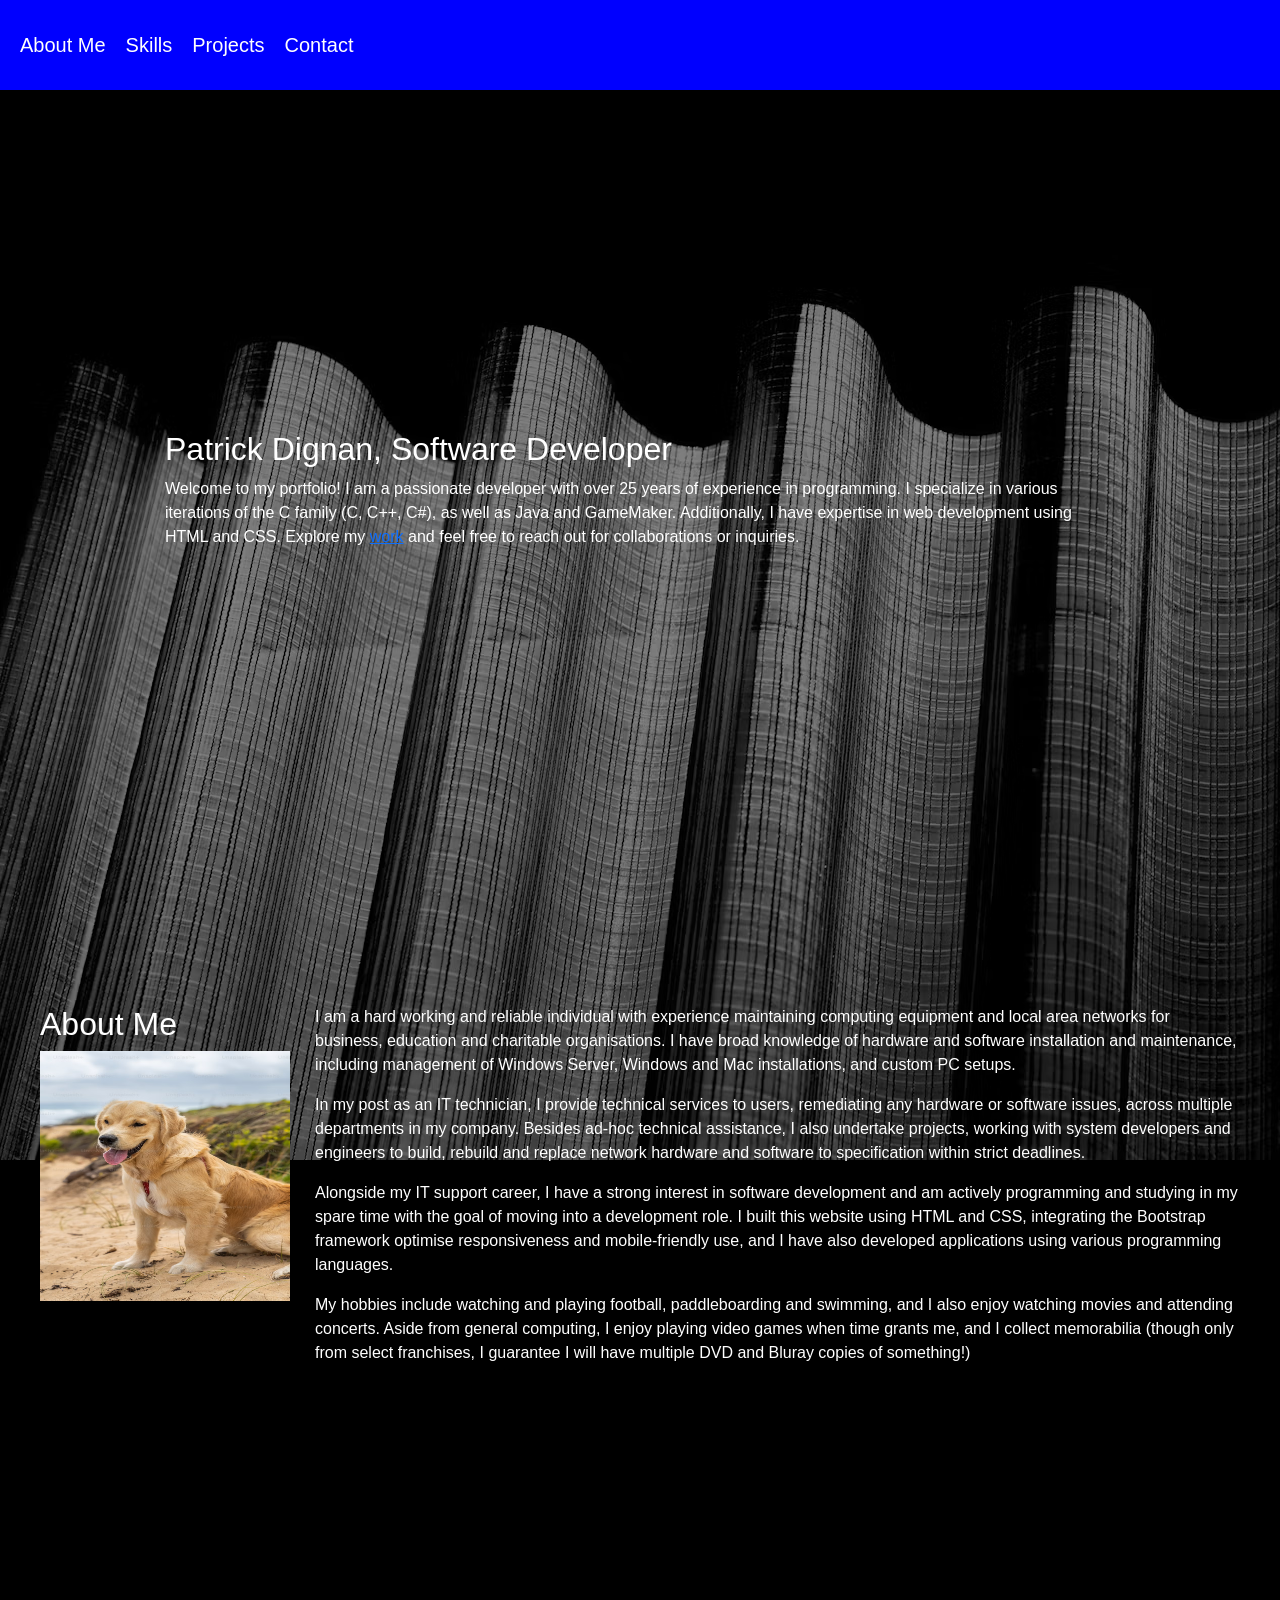
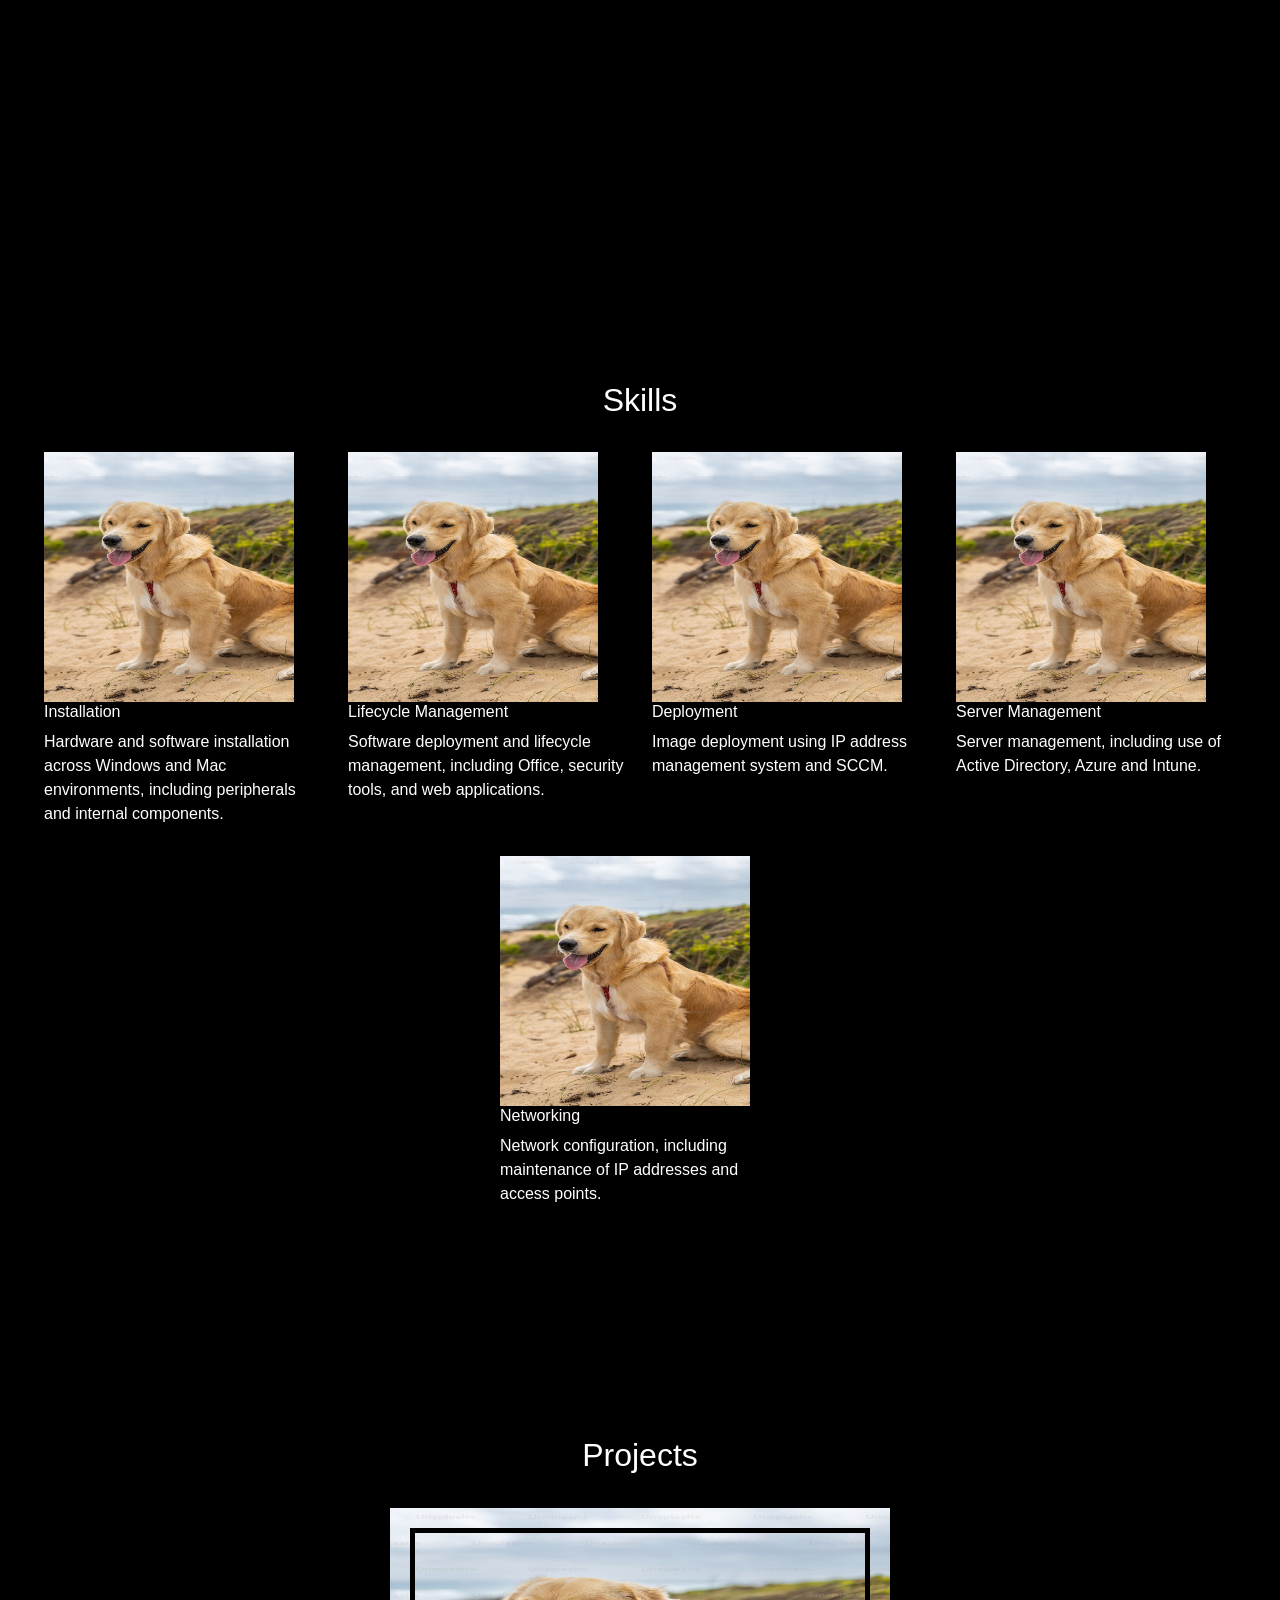
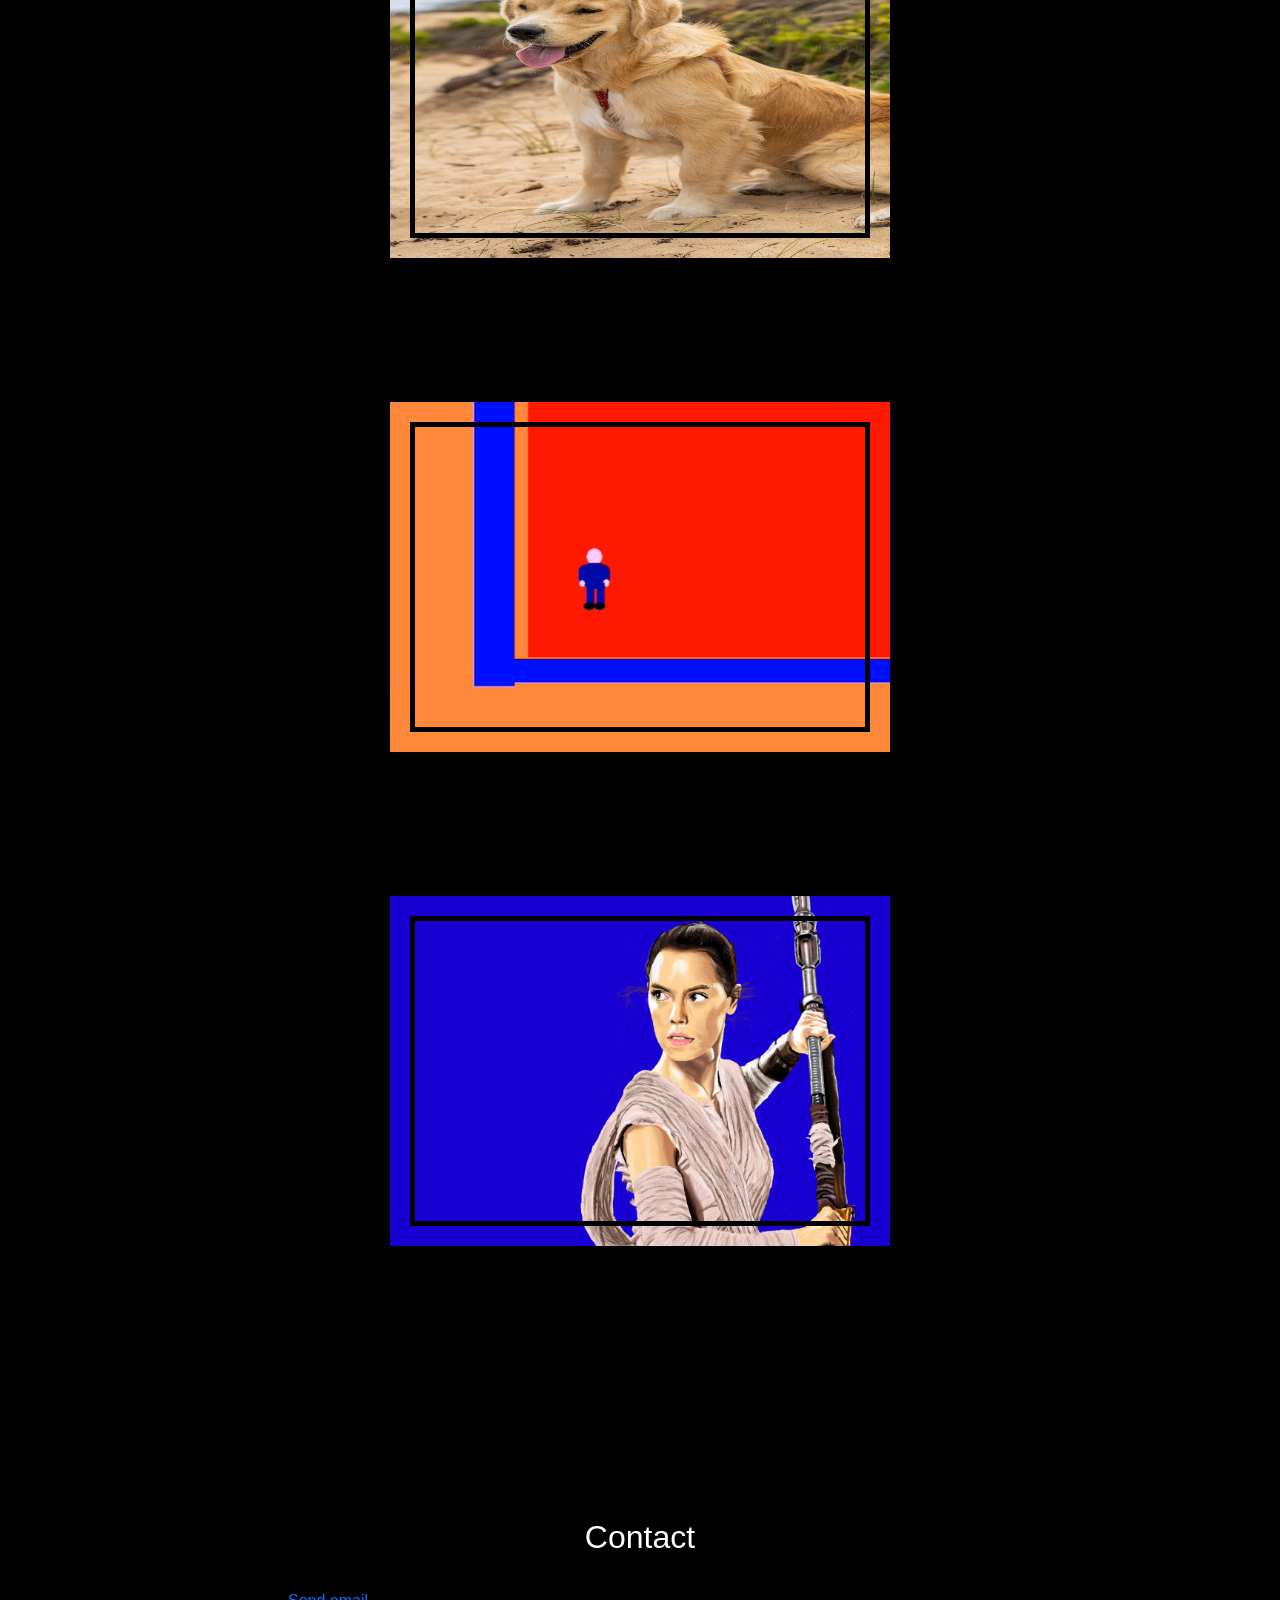
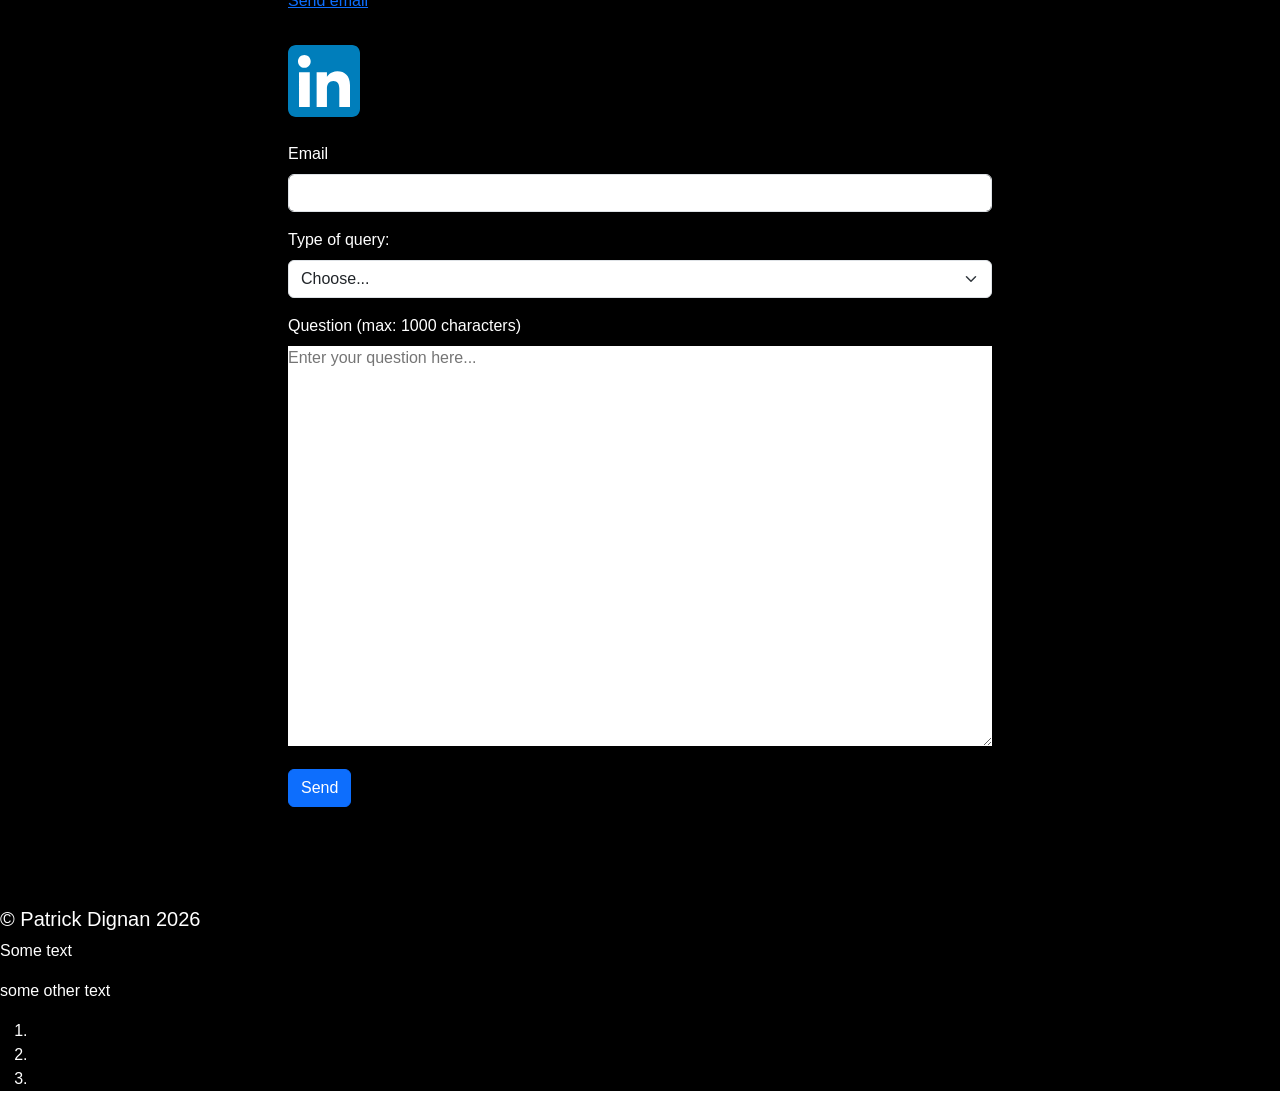
==== index.html @ d289b31b "'Projects' pictures with responsive borders and titles" ====
<!doctype html>
<html lang="en">
  <head>
    <meta charset="UTF-8" />
    <meta name="viewport" content="width=device-width, initial-scale=1.0" />
    <link rel="stylesheet" href="style.css" />
    <link rel="stylesheet" 
      href="https://cdn.jsdelivr.net/npm/bootstrap@5.3.8/dist/css/bootstrap.min.css"
      integrity="sha384-sRIl4kxILFvY47J16cr9ZwB07vP4J8+LH7qKQnuqkuIAvNWLzeN8tE5YBujZqJLB"
      crossorigin="anonymous"
    />
    <link rel="stylesheet" href="https://cdnjs.cloudflare.com/ajax/libs/font-awesome/4.7.0/css/font-awesome.min.css">
    <title>Patrick Dignan - Developer Portfolio</title>
  </head>

  <body>
    <div class="main-container">
      <!-- <header id="main-header"> -->
        <!-- id targets single element -->
        <!-- <h1 class="main-header">Patrick Dignan</h1> -->
      <!-- </header> -->
      <!-- <div class="bkgrnd-picture"> -->
      <nav id="nav-bar" class="nav-bar">
        <a class="nav-link" href="#about-me">About Me</a>
        <a class="nav-link" href="#skills">Skills</a>
        <a class="nav-link" href="#projects">Projects</a>
        <a class="nav-link" href="#contacts">Contact</a>
      </nav>
      <main class="section-container">
        <div class="hero-section">
          <!-- <div class="w-100 d-flex justify-content-center"> -->
            <article class="article">
              <h2 class="name">Patrick Dignan, Software Developer</h2>
              <p class="description">
                <!-- Intellisense version -->
                Welcome to my portfolio! I am a passionate developer with over 25 years of experience in programming.
                I specialize in various iterations of the C family (C, C++, C#), as well as Java and GameMaker. 
                Additionally, I have expertise in web development using HTML and CSS. 
                Explore my <a href="#about-me">work</a> and feel free to reach out for collaborations or inquiries.
              
                <!-- My version -->
                <!-- Hello, my name is Patrick. I am based in England, and I have been programming for over 25 years. 
                I have and continue to use the various iterations of the C family (C, C++, C#) for various software 
                developments projects, as well as Java and GameMaker. I also use HTML and CSS for web development. -->
              </p>
            </article>
		      <!-- </div> -->
        </div>
        <div id="about-me" class="about-me-section">
          <!-- <div class="w-100 d-flex justify-content-center"> -->
          <!-- <article class="article">   -->
          <!-- <h2 id="about-me">About Me</h2> -->
          <div id="header-container">
            <h2>About Me</h2>
            <img style="width: 250px; height: 250px;" src="./assets/dog.avif" alt="Patrick Dignan"/>
          </div>
          <div class="responsive-text">
            <p>
              I am a hard working and reliable individual with experience 
              maintaining computing equipment and local area networks for 
              business, education and charitable organisations. I have broad 
              knowledge of hardware and software installation and maintenance,
              including management of Windows Server, Windows and Mac 
              installations, and custom PC setups.
            </p>
            <p>
              In my post as an IT technician, I provide technical services to users, 
              remediating any hardware or software issues, across multiple departments in my company. 
              Besides ad-hoc technical assistance, I also undertake
              projects, working with system developers and engineers to build, 
              rebuild and replace network hardware and software to specification 
              within strict deadlines.
            <p>
              Alongside my IT support career, I have a strong interest in software
              development and am actively programming and studying in my spare time with the goal of moving into a
              development role. I built this website using HTML and CSS, integrating the Bootstrap framework optimise 
              responsiveness and mobile-friendly use, and I have also developed applications using various programming
              languages.
            </p>
            <p>
              My hobbies include watching and playing football, paddleboarding and swimming, and I also enjoy watching movies
              and attending concerts. Aside from general computing, I enjoy playing video games when time grants me, and I
              collect memorabilia (though only from select franchises, I guarantee I will have multiple DVD and Bluray copies of something!)
            </p>
            <!-- <p>
              I programme applications in my spare time, including using SFML and 
              SDL libraries to create 2D games using C++, plus using the app YoYo 
              Gamemaker with it’s proprietorial GameMaker language, from which many 
              published applications have been created. I also use Unreal Engine, 
              and I have worked on personal projects in Windows Subsystem Linux and 
              cross-compiling with assembly language.
            </p> -->
            <!-- <p>
              Windows 11 migration

              Projects I have worked on include standard and emergency operations for Windows 10 to 11 migrations, 
              deploying the upgrade on a large scale across multiple devices, all in time for the October 2025 Windows
              10 end-of-support deadline. This included me physically upgrading any obsolete hardware along the way, 
              which often created new dependent projects based on specific department setups, which I also took charge of. 
            </p> -->
            <!-- <p>
              Lorem ipsum dolor sit amet, consectetuer adipiscing elit. Aenean commodo ligula eget dolor. Aenean massa. 
              Cum sociis natoque penatibus et magnis dis parturient montes, nascetur ridiculus mus. Donec quam felis, 
              ultricies nec, pellentesque eu, pretium quis, sem. Nulla consequat massa quis enim. Donec pede justo, 
              fringilla vel, aliquet nec, vulputate eget, arcu. In enim justo, rhoncus ut, imperdiet a, venenatis vitae, 
              justo. Nullam dictum felis eu pede mollis pretium. Integer tincidunt. Cras dapibus. Vivamus elementum semper 
              nisi. Aenean vulputate eleifend tellus. Aenean leo ligula, porttitor eu, consequat vitae, eleifend ac, enim. 
              Aliquam lorem ante, dapibus in, viverra quis, feugiat a, tellus. Phasellus viverra nulla ut metus varius laoreet. 
              Quisque rutrum. Aenean imperdiet. Etiam ultricies nisi vel augue. Curabitur ullamcorper ultricies nisi. Nam eget dui. 
              Etiam rhoncus. Maecenas tempus, tellus eget condimentum rhoncus, sem quam semper libero, sit amet adipiscing sem neque 
              sed ipsum. Nam quam nunc, blandit vel, luctus pulvinar, hendrerit id, lorem. Maecenas nec odio et ante tincidunt tempus.
            </p> -->
          </div>
            
        </div>
        <div id="skills" class="skills-section">
          <!-- <div class="w-100 d-flex justify-content-center"> -->
          <!-- <article class="article">   -->
          <!-- <h2 id="about-me">About Me</h2> -->
          <div id="header-container">
            <h2>Skills</h2>
            <!-- <img style="width: 250px; height: 250px;" src="./assets/dog.avif" alt="Patrick Dignan" class="responsive-image" /> -->
          </div>
          <div class="skills-card-container">
            <div class="skills-card">
                <div class="pic-container">
                  <img style="width: 250px; height: 250px;" src="./assets/dog.avif" alt class="face-pic">
                </div>
                <h6 class="skill-heading">Installation</h6>
                <p class="skill-summary">Hardware and software installation across Windows and Mac environments, including peripherals and internal components.</p>
            </div>
            <div class="skills-card">
                <div class="pic-container">
                  <img style="width: 250px; height: 250px;" src="./assets/dog.avif">
                </div>
                <h6 class="skill-heading">Lifecycle Management</h6>
                <p class="skill-summary">Software deployment and lifecycle management, including Office, security tools, and web applications.</p>
            </div>
            <div class="skills-card">
                <div class="pic-container">
                  <img style="width: 250px; height: 250px;" src="./assets/dog.avif" alt class="face-pic";>
                </div>
                <h6 class="skill-heading">
                  Deployment
                </h6>
                <p class="skill-summary">Image deployment using IP address management system and SCCM.</p>
            </div>
            <div class="skills-card">
                <div class="pic-container">
                  <img style="width: 250px; height: 250px;" src="./assets/dog.avif" alt class="face-pic";>
                </div>
                <h6 class="skill-heading">
                  Server Management
                </h6>
                <p class="skill-summary">Server management, including use of Active Directory, Azure and Intune.</p>                      
            </div>
            <div class="skills-card">
                <div class="pic-container">
                  <img style="width: 250px; height: 250px;" src="./assets/dog.avif" alt class="face-pic";>
                </div>
                <h6 class="skill-heading">Networking</h6>
                <p class="skill-summary">Network configuration, including maintenance of IP addresses and access points.</p>
            </div>       
          </div>
        </div>
        
        <div id="projects" class="projects-section">
          <div id="header-container">
            <h2>Projects</h2>
            <!-- <img style="width: 250px; height: 250px;" src="./assets/dog.avif" alt="Patrick Dignan" class="responsive-image" /> -->
          </div>
          <div class="projects-card-container">
                <!-- .card is Bootstrap class -->
                <!-- <div class="card">  -->
                  <div class="projects-pic-container">
                    <img style="width: 500px; height: 350px;" src="./assets/dog.avif" class="responsive-image">
                    <!-- <div class="dropdown dropdown-1" style="margin top: 20px">
                      <p>
                        Game development using the C family with MonoGame, SFML, SDL and OpenGL devkits, 
                      - Game Development in GameMaker and Solarus.
                      - Development of platformer game and top-down RPG with dynamic camera behaviours.
                      - Application development in C#.
                      - Application development with Unreal Engine and Unity.
                      - Experimentation with procedural generation of dungeons and terrain in Unreal Engine.
                      </p>
                    </div> -->
                    <figcaption class="hover-text">Game Dev</figcaption>
                  </div>
                  <!-- <h6 class="project-heading">Software Development</h6> -->
                  <!-- <p class="project-summary"> -->
                    <!-- Experience of application development using C, C++ and C# using the .NET platform.  -->
                  <!-- </p> -->
                <!-- </div> -->
                <!-- <div class="card">  -->
                  <div class="projects-pic-container">
                    <img style="width: 500px; height: 350px;" src="./assets/2D_Game.png" class="responsive-image">
                    <!-- <div class="dropdown dropdown-1" style="margin top: 20px"> -->
                      <!-- <p>
                        Game development using the C family with MonoGame, SFML, SDL and OpenGL devkits, 
                      - Game Development in GameMaker and Solarus.
                      - Development of platformer game and top-down RPG with dynamic camera behaviours.
                      - Application development in C#.
                      - Application development with Unreal Engine and Unity.
                      - Experimentation with procedural generation of dungeons and terrain in Unreal Engine.
                      </p>
                    </div> -->
                    <figcaption class="hover-text">Game Dev</figcaption>
                  </div>
                  <!-- <h6 class="project-heading">Game Design</h6> -->
                  <!-- <p class="project-summary">Game development using the C family with MonoGame, SFML, SDL and OpenGL devkits, 
                    - Game Development in GameMaker and Solarus.
                    - Development of platformer game and top-down RPG with dynamic camera behaviours.
                    - Application development in C#.
                    - Application development with Unreal Engine and Unity.
                    - Experimentation with procedural generation of dungeons and terrain in Unreal Engine.
                  </p> -->
                <!-- </div> -->
                <!-- <div class="card"> -->
                  <div class="projects-pic-container">
                    <img style="width: 500px; height: 350px;" src="./assets/rey.jpg" class="responsive-image">
                    <!-- <div class="dropdown">
                      <p>
                        Game development using the C family with MonoGame, SFML, SDL and OpenGL devkits, 
                      - Game Development in GameMaker and Solarus.
                      - Development of platformer game and top-down RPG with dynamic camera behaviours.
                      - Application development in C#.
                      - Application development with Unreal Engine and Unity.
                      - Experimentation with procedural generation of dungeons and terrain in Unreal Engine.
                      </p>
                    </div> -->
                    <figcaption class="hover-text">Illustration</figcaption>
                  </div>
                  <!-- <h6 class="project-heading">Web Development</h6> -->
                  <!-- <p class="project-summary">Image deployment using IP address management system and SCCM.</p> -->
                <!-- </div> -->
			    </div>
        </div>
        <div id="contacts" class="contacts-section">
          <div id="header-container">
                <h2>Contact</h2>
                <!-- <img style="width: 250px; height: 250px;" src="./assets/dog.avif" alt="Patrick Dignan" class="responsive-image" /> -->
              </div>
          <div class="w-100 d-flex justify-content-center">
				    <div class="row g-3 w-75">
              <div class="col-12">
						    <p><a href="mailto:patrick.dignan@hotmail.co.uk">Send email</a></p>
					    </div>
              <div class="col-12">
                <a href="https://www.linkedin.com/in/patrick-dignan-12457a27a/">
						      <img src="./assets/linkedin_icon.svg">
                </a>
					    </div>
              
            </div>
			    </div>
          <div class="w-100 d-flex justify-content-center">
			<form class="row g-3 w-75">
              <div class="col-12">
				<label for="inputEmail4" class="form-label">Email</label>
				<input type="email" class="form-control" id="inputEmail4">
				</div>
					
              <div class="col-12">
						    <label for="inputType" class="form-label">Type of query:</label>
						    <select id="inputType" class="form-select">
							    <option selected>Choose...</option>
							    <option>Application development</option>
                  <option>Web development</option>
						    </select>
					    </div>
					    <div class="col-12">
						      <label for="inputQuestion" class="form-label">Question (max: 1000 characters)</label>
						      <textarea maxlength="1000" name="message" style="height:400px;" placeholder="Enter your question here..."></textarea>
					    </div>
					    <div class="col-12">
						      <button type="submit" class="btn btn-primary">Send</button>
					    </div>
				    </form>
			    </div>
        </div>
      </main>
      <footer class="flex-row fr-center">
			  <h5>&copy; Patrick Dignan 2026</h5>
			  <p>Some text</p>
			  <p>some other text</p>
        <div class="social-test">
          <ol>
            <li></li>
            <li></li>
            <li></li>
          </ol>
        </div>
			  <div class="logo"></div>
		  </footer>
    </div>
  </body>
</html>
---- style.css ----
/*
	? Selectors
	Element - elements selectors have no prefix
	ID = #
	Class = .

*/

* {
	font-family: Arial, Helvetica, sans-serif;
	margin: 0;
	padding: 0;
	border: 0;
}

:root {
	--color-secondary-gray: #5b5b5b;
	--gap-primary: 1.5em;
}

body {
	font-family: Arial, Helvetica, sans-serif;
}

header {
	padding: 2em 3em;

	display: flex;
	/* turns it into a flex container */

	flex-direction: column;
	/* changes the main axis direction (default is row) */

	justify-content: space-between;
	/* positions along the main axis */

	align-items: center;
	/* positions along the cross axis */

	/* 
		! If nothing happens, always check how much spacing you have !
	*/
}

h6 {
	font-size: 16px;
}

.main-container {
	background: no-repeat url("./assets/photo-1661250136420-56b685db54f1.avif");
	background-repeat: no-repeat;
	background-attachment: fixed;
	min-height: 200vh;
	background-color: black;
}

.main-header {
	/* order: -9999; */
	/* changes the order of a single child element */
}

main {
/* Bootstrap adds extra elements */

	display: flex;

	flex-wrap: wrap;
	/* handles wrap of elements */

	justify-content: center;
	/* align-items: center; */
}

/* The navigation bar */
.nav-bar{
	display: flex;
	top: 0; /*positions the nav-bar at the top of the page */
	z-index: 1000; /* ensures the nav-bar stays on top of other elements */
    background-color: blue;
    color: white;
    font-size: 20px;
    padding: 20px 10px;
	position: sticky;
    h1 {
        text-align: center;
    }
}

/* The links in the navigation bar */
.nav-link {
	
    text-decoration: none;
    display: flex;

	/* flex-wrap: wrap; */
	/* handles wrap of elements */

	justify-content: center;
	align-items: center;

	/* height: 200vh; */
	/* comment back in to play with align-content */

	align-content: flex-start;
	/* aligns against cross axis when wrapping is involved */

	/* gap: var(--gap-primary); */
    /* background-color: brown; */
    margin: 10px 10px;
}

.nav-bar a:hover {
		float: left;
  		display: block;
  		color: black;
  		text-align: center;
  		/* padding: 14px 16px; */
  		text-decoration: none;
  	
	/* gap: var(--gap-primary); */
    background-color: brown;
    /* margin: 10px 10px; */
}

.nav-bar a:active {
		float: left;
  		display: block;
  		color: black;
  		text-align: center;
  		/* padding: 14px 16px; */
  		text-decoration: none;
  		
	/* gap: var(--gap-primary); */
	background-color: red;
	/* margin: 10px 10px; */
}

.hero-section{
	color: white;
	/* background-color: beige; */
	border: 2px rounded black;
	width: 75vw;
	height: 85vh;
	padding: 5px;
	font-family: Arial, Helvetica, sans-serif;
	margin: 25px;
	display: flex;
	flex-wrap: wrap;
	/* handles wrap of elements */

	justify-content: center;
	align-items: center;

	/* height: 200vh; */
	/* comment back in to play with align-content */

	/* align-content: flex-start; */
	/* aligns against cross axis when wrapping is involved */

	gap: var(--gap-primary);

	position: relative;
}

.about-me-section{
	color: white;
	padding-top: 100px;
	padding-bottom: 500px;
	display: flex;
	flex-direction: row;
	flex-wrap: wrap;
	/* handles wrap of elements */

	justify-content: center;
	/* align-items: center; */
	
	/* background-color: beige; */
	border: 2px rounded black;
	width: 100%;
	max-width: 1200px;
	margin: 0 auto;
	gap: 25px;
}

.skills-section{
	color: white;
	padding-top: 100px;
	padding-bottom: 100px;
	display: flex;
	flex-direction: row;
	flex-wrap: wrap;
	/* handles wrap of elements */
	/* flex: 1 0 30%; */
	justify-content: center;
	align-items: center;
	
	/* background-color: beige; */
	border: 2px rounded black;
	width: 100%;
	max-width: 2000px;
	margin: 0 auto;
	gap: 25px;
}

.skills-card-container {
	display: flex;
	flex-direction: row;
	flex-wrap: wrap;
	justify-content: center;
	gap: var(--gap-primary);
	width: 100%;
}

.skills-card {
	/* display: flex; */
	/* flex-wrap: nowrap; */
	/* border: 1px solid var(--color-secondary-gray); */
	align-items: center;
	max-width: 280px;
	height: 380px;
	/* flex: 10px 10px 0px; */
}

.projects-section{
	color: white;
	padding-top: 100px;
	padding-bottom: 100px;
	display: flex;
	flex-direction: row;
	flex-wrap: wrap;
	/* handles wrap of elements */
	/* align-content: flex-start; */
	justify-content: center;
	align-items: center;
	font-size:clamp(1.5rem, 4vw, 3rem);
	
	/* background-color: beige; */
	/* border: 2px rounded black; */
	width: 100%;
	margin: 0 auto;
	
	/* The @media (max-width: 1063px) method does the same thing with or without the two lines below, but maybe they can act as an enforcer if need be */
	grid-template-columns: repeat(3, 1fr);
	grid-template-rows: repeat(1fr, 3);

	gap: 25px;
	
}

.projects-card-container {
	margin: 0;
	/* min-height: 100vh; */
	/* position: sticky; */
	display: flex;
	flex-direction: row;
	flex-wrap: wrap;
	/* justify-content: center; */
	place-content: center;
	/* background: repeating-linear-gradient(135deg,#A7DBDB 0 20px,#79BD9A 0 40px); */
	/* overflow-x: auto; Adds a horizontal scrollbar if boxes overflow the screen */
	/* overflow-y: */
	/* align-items: center; */
	gap: var(--gap-primary);
	width: 100%;
}

textarea {
	width: 100%;
	height: 80%;
}

/* The below mimics the 'Flexbox Holy Albatross' method */
/* Should I use the more specific 'mobile viewing' method, and then enforce it with the grid template columns for the projects section, because the method applies the column when the condition is met.
/* Although that might affect something else*/
@media (max-width: 1547px) {
	.projects-card-container {
		flex-direction: column;
		align-items: center;
	}
}

/* 
.project-card {
	display: flex;
	flex-wrap: nowrap;
	flex: 1;
	/* flex-direction: row; !important */
	/* border: 10px solid var(--color-secondary-gray);
	max-width: 250px;
	height: 350px; */
	/* flex: 10px 10px 0px; */
/* } */

/* .header-container, .responsive-text { */
	/* flex: 1; */
/* } */

#header-container{
	/* width: 100%; */
	/* height: auto; */
	justify-content: center;
	/* display: block; */
	/* object-fit: cover; */
}

image-container, .responsive-text {
	flex: 1;
} */

.image-container{
	/* width: 100%; */
	/* height: auto; */
	justify-content: center;
	display: block;
	float: none;
	/* object-fit: cover; */
	border: 5px solid rgba(255, 0, 0, 0.5);
}

/* .projects-pic-container:before {
	border: 5px solid #000;
	content: "";
	position: absolute;
	top: -10;
	bottom: -10;
	left: -10;
	right: -10;
	/* border: 10px solid rgba(0, 0, 0, 0.3) */
	/* pointer-events: none; */
/* } */

/* .projects-pic-container {
	
	/* position: relative; */
	/* display: inline-block; */
	/* width: 100%; */
	/* max-width: 400px; */
/* } */

.hover-text {
	/* position: absolute; */
	top: 0;
	left: 0;
	width: 100%;
	height: 10%;
	background: rgba(0, 0, 0, 0.3); /*Semi-transparent dark overlay*/
	color: white;
	display: flex;
	align-items: center;
	justify-content: center;
	text-align: center;
	opacity: 0; /* Hide text initially */
	transition: opacity 0.3s ease; /*Smooth fade-in effect*/
}

.projects-pic-container {
	
}

.projects-pic-container:hover .hover-text {
	opacity: 1; /* Show text on hover */
}

.responsive-image {
	position: relative;

	--b: 5px; /* border thickness */
	--d: 20px; /* the distance from the edge */
	--o: 20px; /* Offset of the border */
	--s: 1; /* the direction of the hover effect (+1 or -1); */

	--_d: calc(var(--d) + var(--s)*1em);
	mask:
		conic-gradient(from 90deg at var(--_d) var(--_d),#0000 25%,#000 0)
			0 0/calc(100% - var(--_d)) calc(100% - var(--_d)),
		conic-gradient(#000 0 0) no-repeat 50%/
			calc(100% - 2*(var(--_d) + var(--b)))
			calc(100% - 2*(var(--_d) + var(--b)));
		
	
	font-size: 0;
	cursor: pointer;
	transition: .35s;

	/* background: #000;
	color: #fff;
	margin: 50px;
	padding: 15px;
	position: relative; */

	
}

.responsive-image:hover {
	font-size: var(--o);
}

.card {
	/* Bootstrap class */

	/* display: flex; */
	/* flex-wrap: nowrap; */
	/* border: 1px solid var(--color-secondary-gray); */
	align-items: center;
	max-width: 500px;
	height: 380px;
	/* flex: 10px 10px 0px; */

	/* Am I able to add these? */
	height: 0; */
	overflow: hidden;
	transition: all 0.3s ease;
}

.projects-dropdown-card
{

}

.contacts-section{
	padding-top: 100px;
	padding-bottom: 100px;
	display: flex;
	flex-direction: row;
	flex-wrap: wrap;
	/* handles wrap of elements */
	/* align-content: flex-start; */
	justify-content: center;
	align-items: center;
	color: white;
	/* background-color: beige; */
	border: 2px rounded black;
	width: 100%;
	max-width: 1200px;
	margin: 0 auto;
	width: 75vw;
	/* height: 850vh; */
	/* padding: 5px; */
	/* font-family: Arial, Helvetica, sans-serif; */
	/* margin: 25px; */
	/* gap: var(--gap-primary); */
	gap: 25px;
	/* position: relative; */
	/* position: absolute; */
}

/* The max-width above also applies to responsive design (web browser) as well as mobile */

/* Stack evenly on mobile */

input {
	text-align: left;
}

.child {
	padding: 25px;
	border: 3px solid black;
}

.block-container {
	border: 1px solid black;
	margin: 5px 0;

	/* block can be turned into inline */
	/* display: inline; */
}

.inline-element {
	border: 1px solid salmon;

	/* inline can be turned into block */
	display: block;

	/* ? note: act as block but don't occupy full width */
}

.inline-block {
	/* it's a div for now which is a block element */
    border: 1px solid rebeccapurple;

	display: inline-block;

    /*  inline cannot set width, it's set to original content width */
    width: 250px;

    /* inline block allows us to set block element into inline and change it's width */
}

/* 
    ? Float
    * float elements from left to right 
*/

.float-container {
    /* width: 100%; */
    width: 100svw;
    height: 25vw;
    border: 1px solid blue;
}

.float-box {
    width: 50px;
    height: 50px;
    background-color: pink;

    float: right;
}

@media (max-width: 768px) {
	.about-me-section {
		flex-direction: column; /* Stack the elements vertically on smaller screens */
		align-items: center;
	}
	
	.contacts-section {
		flex-direction: column;
	}
}

footer {
	color: white;	
}
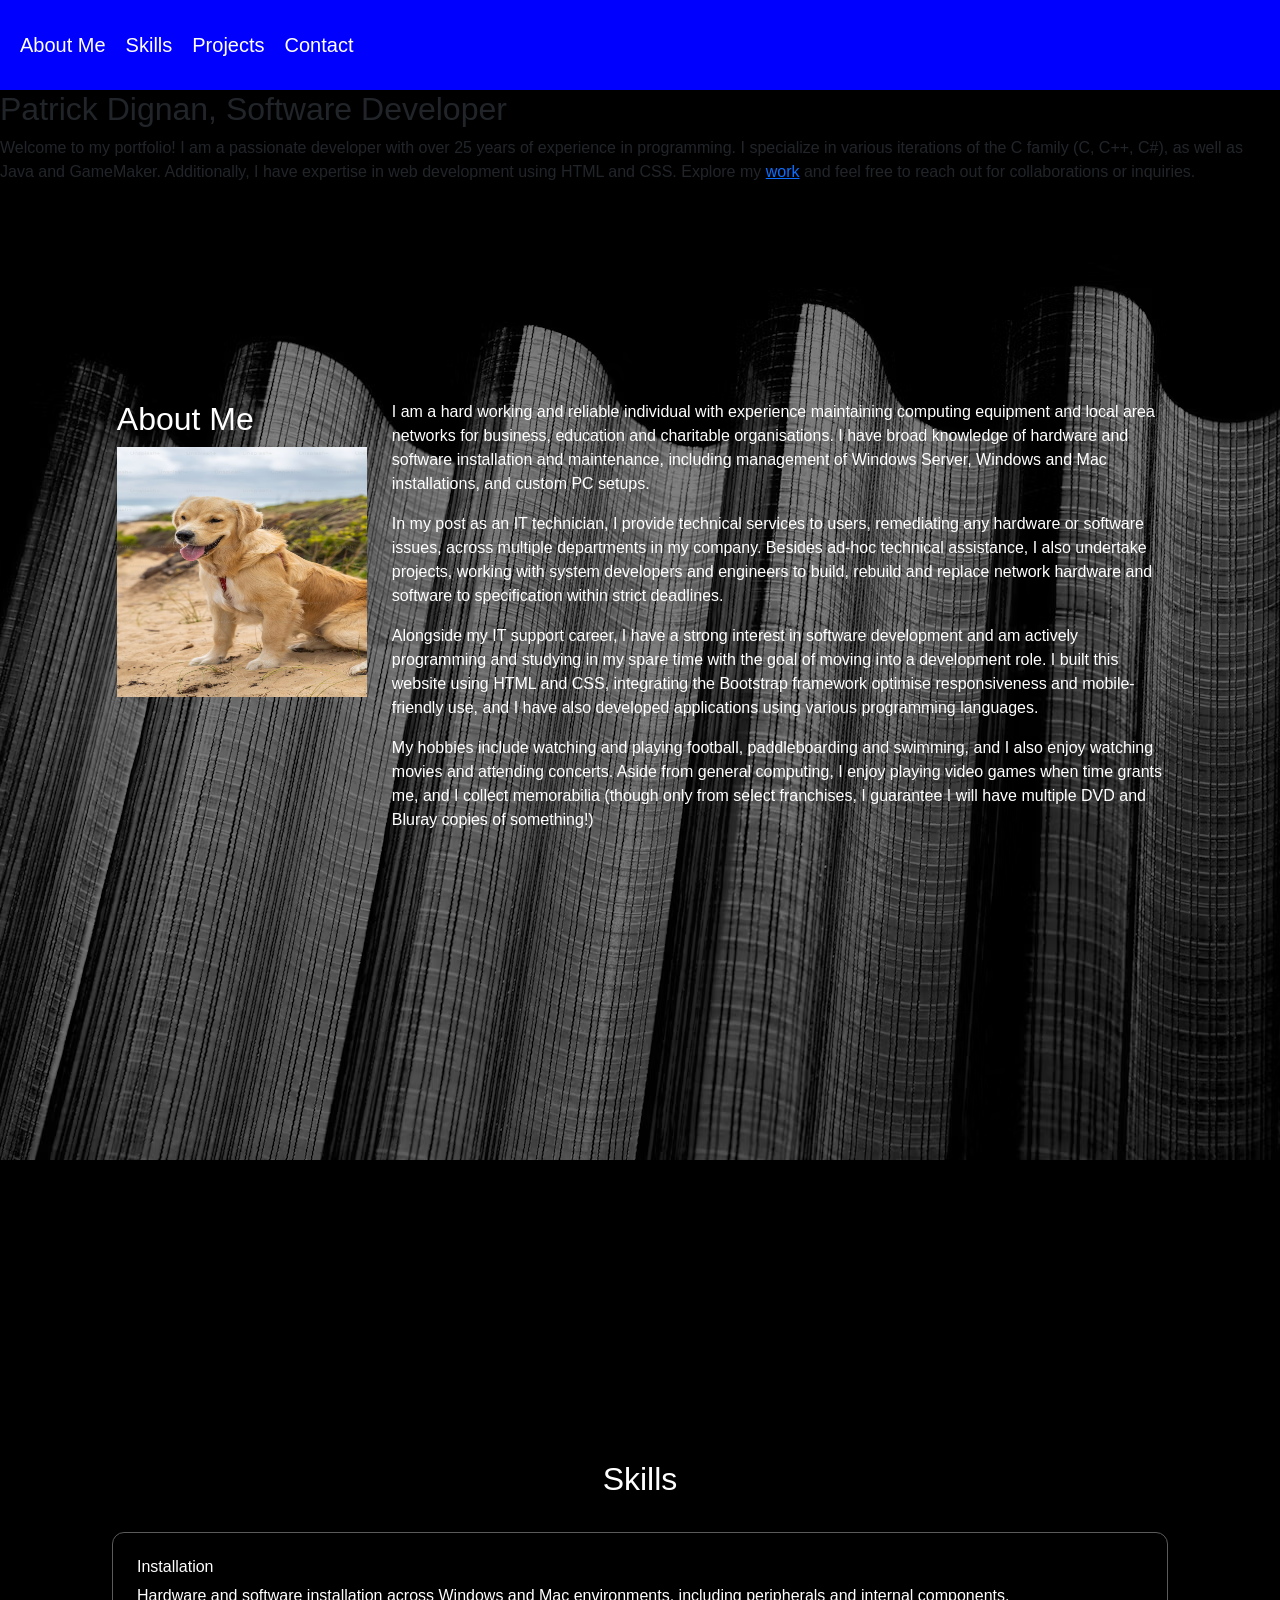
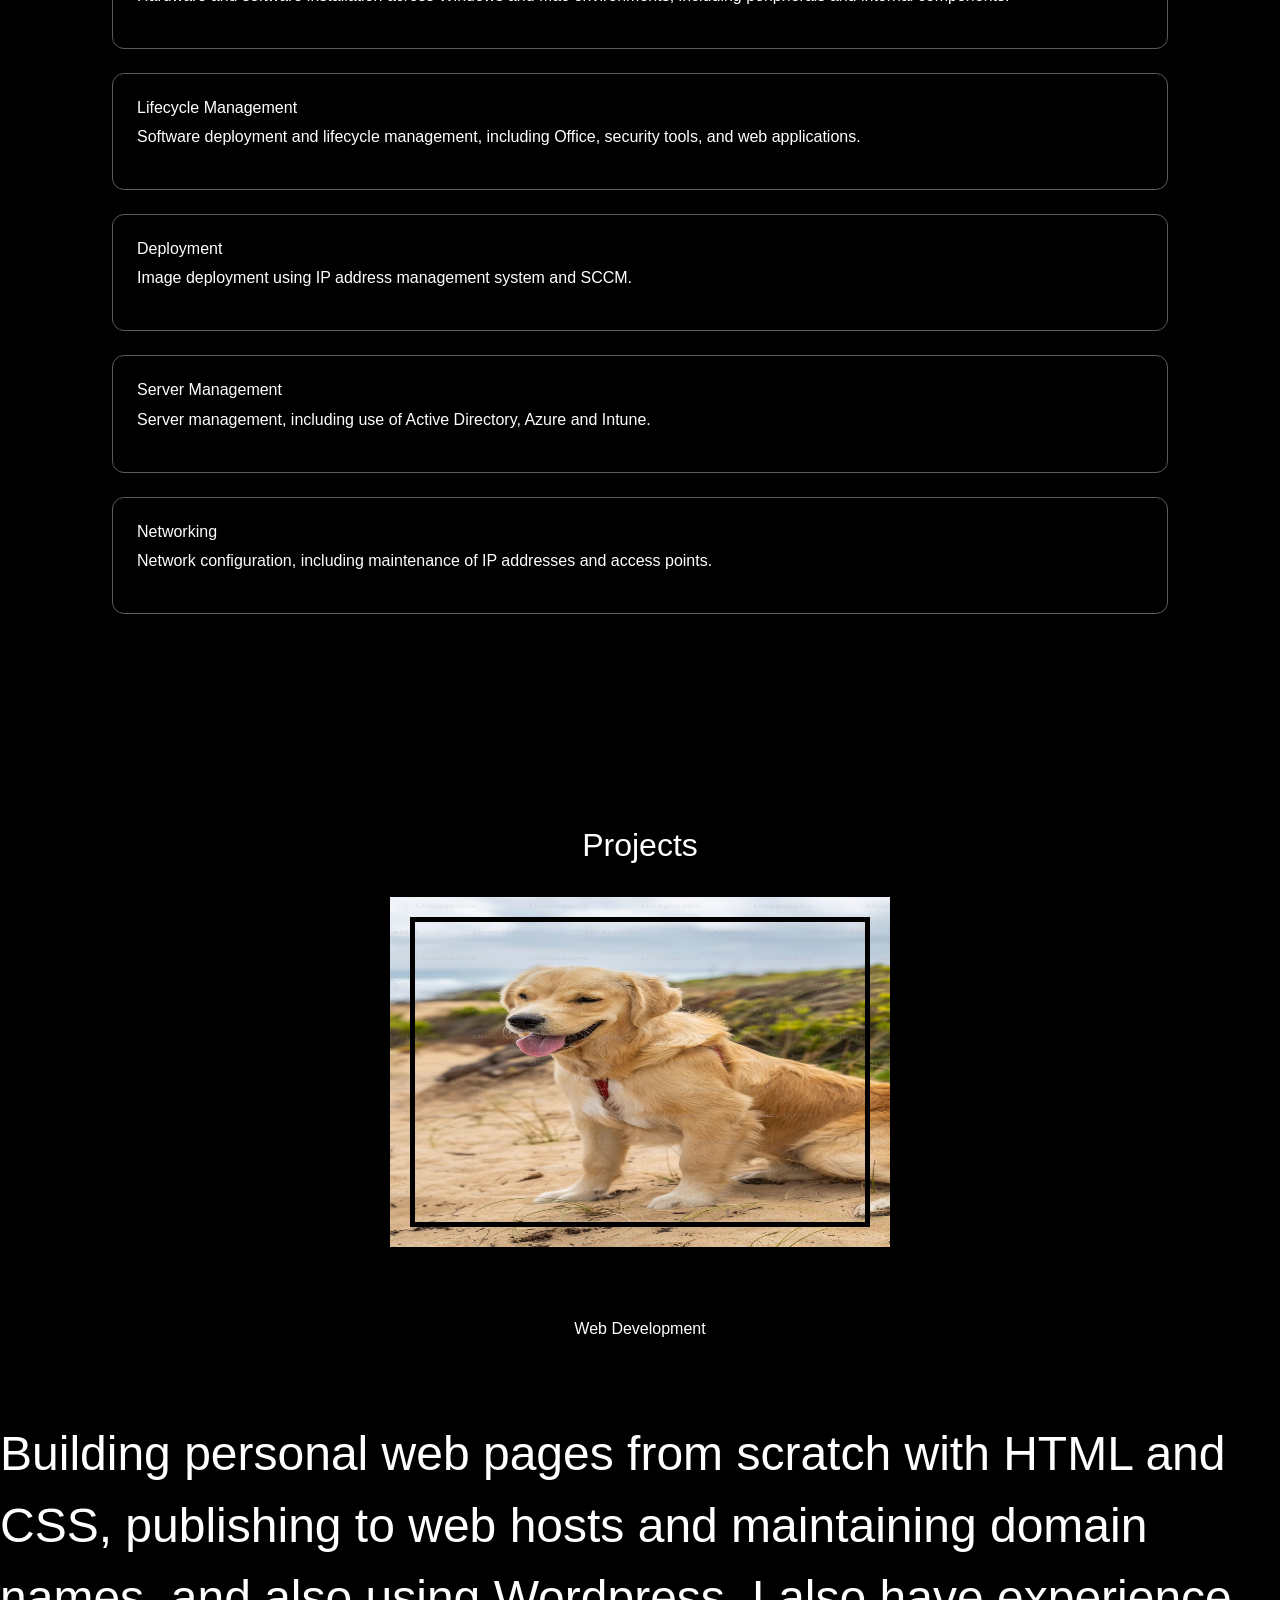
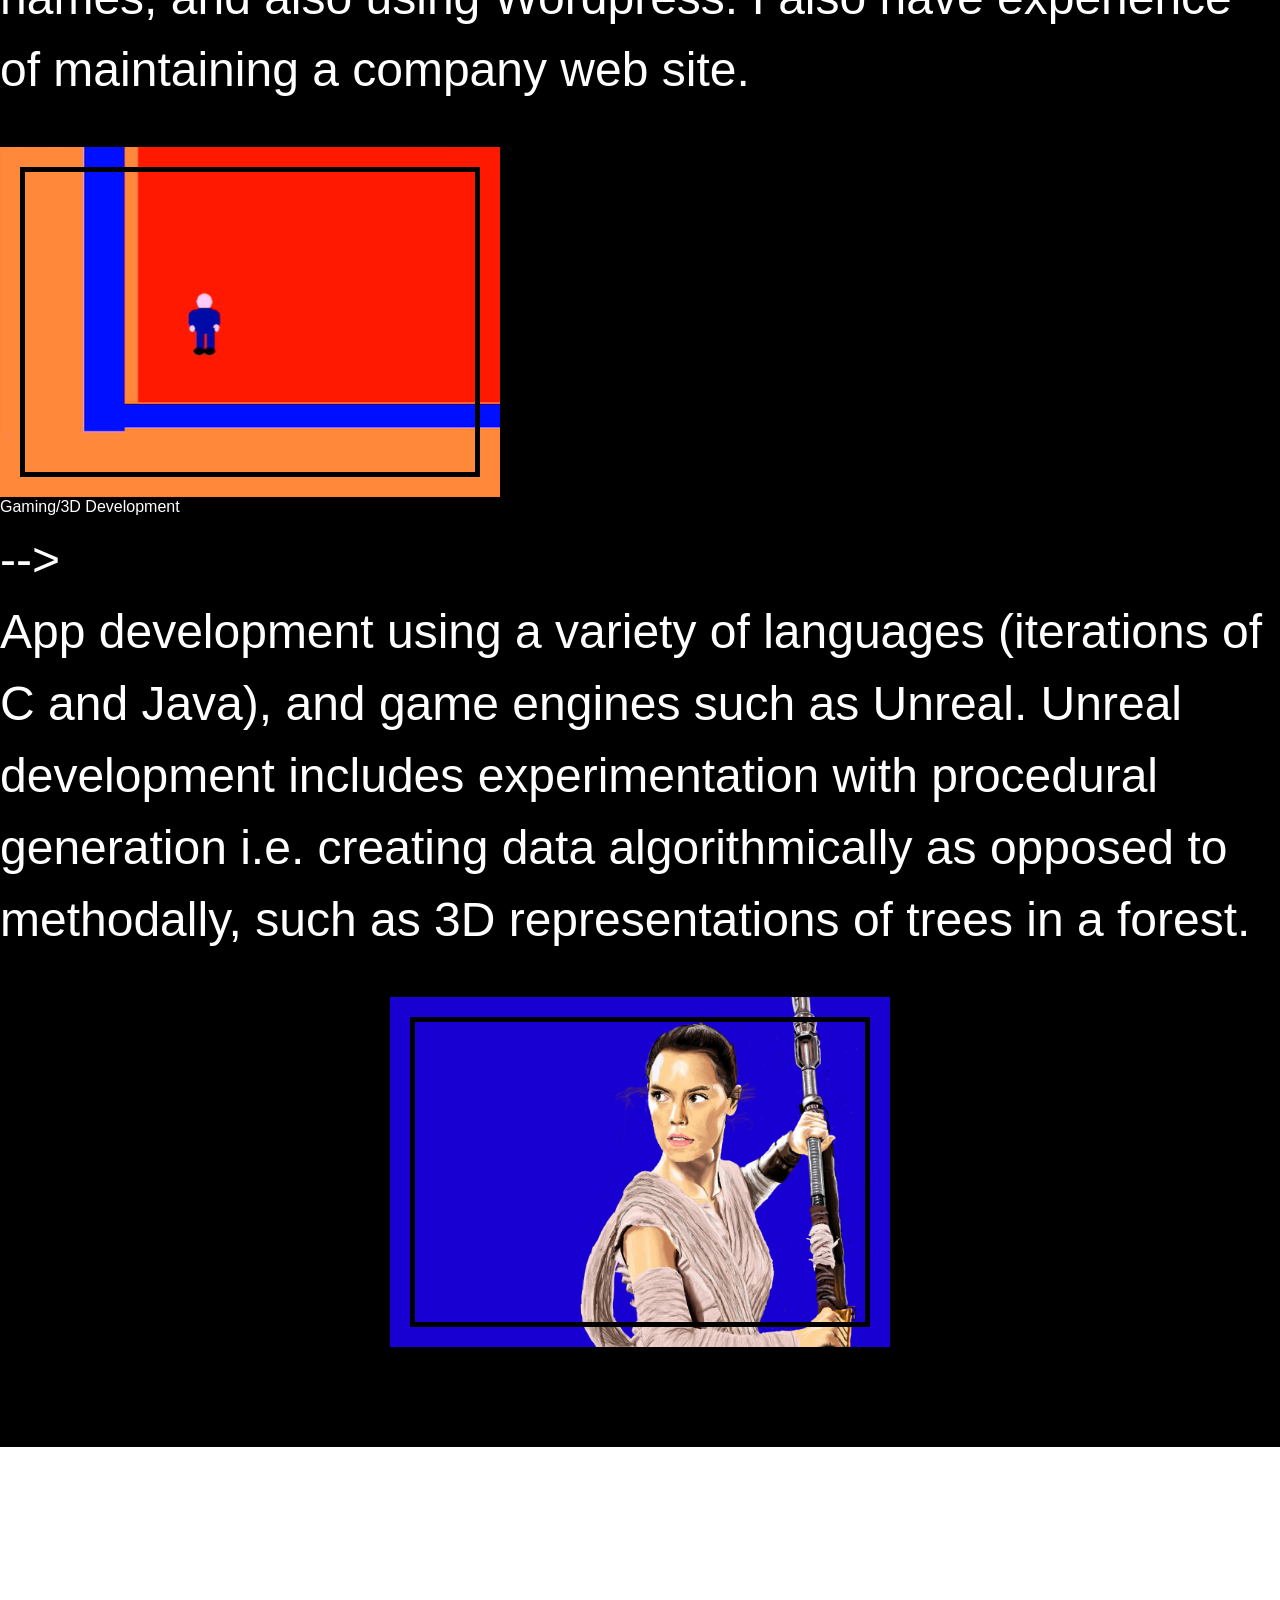
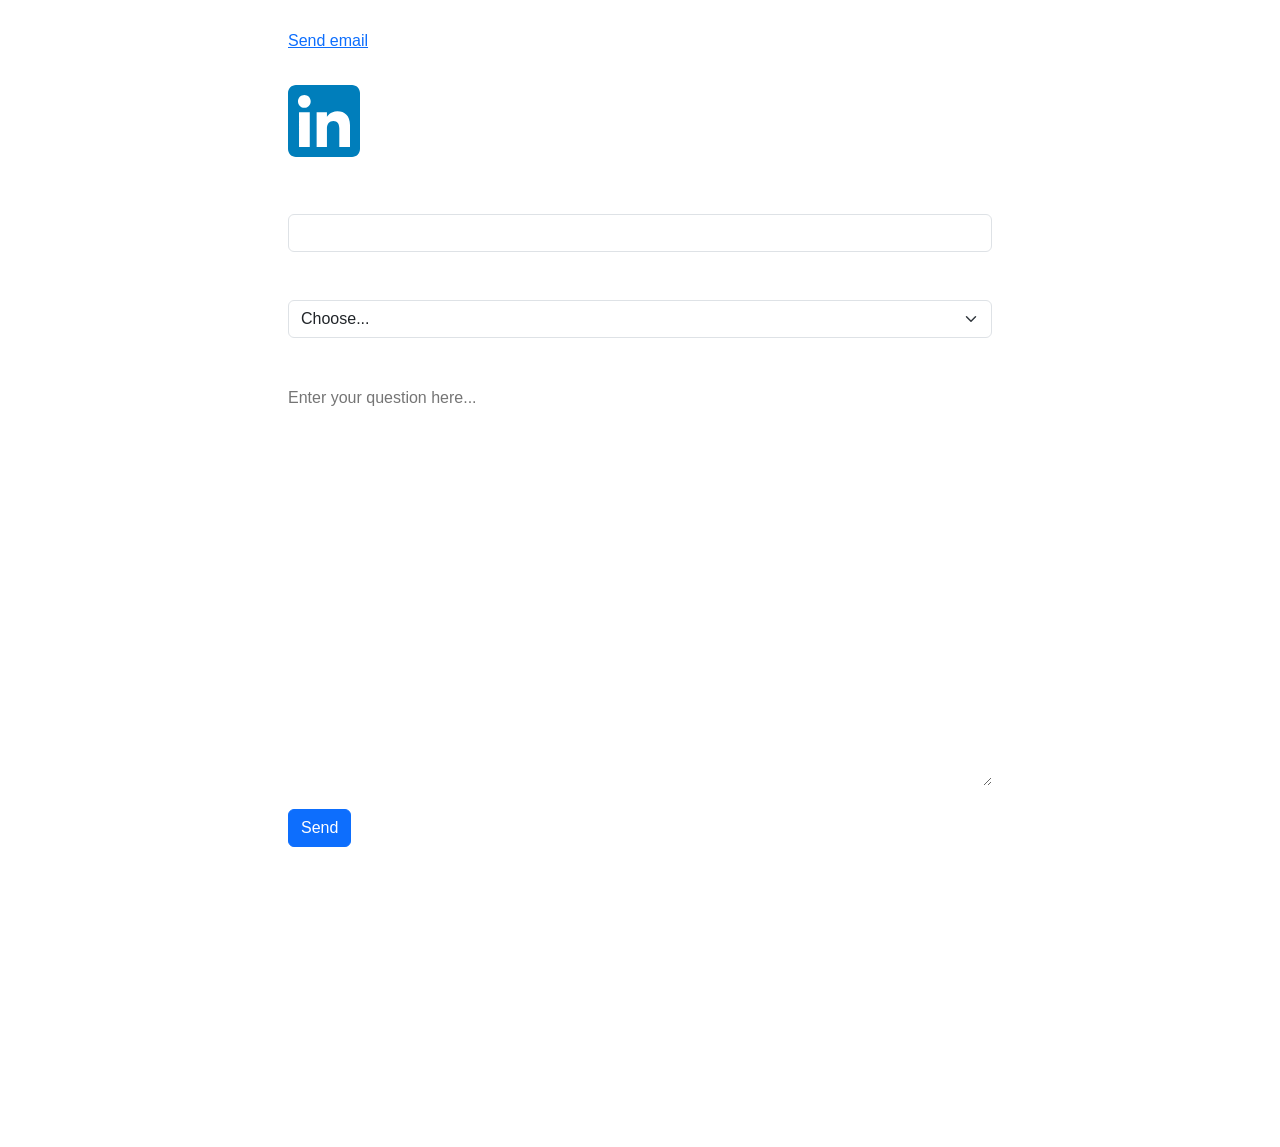
==== commit e34206a5: "Formatting 'Skills' cards" ====
--- a/index.html
+++ b/index.html
@@ -124,21 +124,21 @@
           <div class="skills-card-container">
             <div class="skills-card">
                 <div class="pic-container">
-                  <img style="width: 250px; height: 250px;" src="./assets/dog.avif" alt class="face-pic">
+                  <!-- <img style="width: 250px; height: 250px;" src="./assets/dog.avif" alt class="face-pic"> -->
                 </div>
                 <h6 class="skill-heading">Installation</h6>
                 <p class="skill-summary">Hardware and software installation across Windows and Mac environments, including peripherals and internal components.</p>
             </div>
             <div class="skills-card">
                 <div class="pic-container">
-                  <img style="width: 250px; height: 250px;" src="./assets/dog.avif">
+                  <!-- <img style="width: 250px; height: 250px;" src="./assets/dog.avif"> -->
                 </div>
                 <h6 class="skill-heading">Lifecycle Management</h6>
                 <p class="skill-summary">Software deployment and lifecycle management, including Office, security tools, and web applications.</p>
             </div>
             <div class="skills-card">
                 <div class="pic-container">
-                  <img style="width: 250px; height: 250px;" src="./assets/dog.avif" alt class="face-pic";>
+                  <!-- <img style="width: 250px; height: 250px;" src="./assets/dog.avif" alt class="face-pic";> -->
                 </div>
                 <h6 class="skill-heading">
                   Deployment
@@ -147,7 +147,7 @@
             </div>
             <div class="skills-card">
                 <div class="pic-container">
-                  <img style="width: 250px; height: 250px;" src="./assets/dog.avif" alt class="face-pic";>
+                  <!-- <img style="width: 250px; height: 250px;" src="./assets/dog.avif" alt class="face-pic";> -->
                 </div>
                 <h6 class="skill-heading">
                   Server Management
@@ -156,7 +156,7 @@
             </div>
             <div class="skills-card">
                 <div class="pic-container">
-                  <img style="width: 250px; height: 250px;" src="./assets/dog.avif" alt class="face-pic";>
+                  <!-- <img style="width: 250px; height: 250px;" src="./assets/dog.avif" alt class="face-pic";> -->
                 </div>
                 <h6 class="skill-heading">Networking</h6>
                 <p class="skill-summary">Network configuration, including maintenance of IP addresses and access points.</p>
@@ -184,26 +184,32 @@
                       - Experimentation with procedural generation of dungeons and terrain in Unreal Engine.
                       </p>
                     </div> -->
-                    <figcaption class="hover-text">Game Dev</figcaption>
+                    <figcaption class="hover-text">Web Dev</figcaption>
                   </div>
-                  <!-- <h6 class="project-heading">Software Development</h6> -->
-                  <!-- <p class="project-summary"> -->
-                    <!-- Experience of application development using C, C++ and C# using the .NET platform.  -->
-                  <!-- </p> -->
-                <!-- </div> -->
+                  <h6 class="project-heading">Web Development</h6>
+                  <p class="project-summary">
+                    Building personal web pages from scratch with HTML and CSS, publishing to web hosts and maintaining domain names, and also using Wordpress.  I also 
+                    have experience of maintaining a company web site.  
+                  </p>
+                </div>
                 <!-- <div class="card">  -->
                   <div class="projects-pic-container">
                     <img style="width: 500px; height: 350px;" src="./assets/2D_Game.png" class="responsive-image">
-                    <!-- <div class="dropdown dropdown-1" style="margin top: 20px"> -->
-                      <!-- <p>
-                        Game development using the C family with MonoGame, SFML, SDL and OpenGL devkits, 
+                    <div class="dropdown dropdown-1" style="margin top: 20px">
+                      <h6 class="project-heading">Gaming/3D Development</h6> -->
+                      <p>
+                        App development using a variety of languages (iterations of C and Java), and game engines such as Unreal.
+                        Unreal development includes experimentation with procedural generation i.e. creating data algorithmically as opposed
+                        to methodally, such as 3D representations of trees in a forest.
+                        <!-- Game development using the C family with MonoGame, SFML, SDL and OpenGL devkits, 
                       - Game Development in GameMaker and Solarus.
+                      - Experience of application development using C, C++ and C# using the .NET platform. 
                       - Development of platformer game and top-down RPG with dynamic camera behaviours.
                       - Application development in C#.
                       - Application development with Unreal Engine and Unity.
-                      - Experimentation with procedural generation of dungeons and terrain in Unreal Engine.
+                      - Experimentation with procedural generation of dungeons and terrain in Unreal Engine. -->
                       </p>
-                    </div> -->
+                    </div>
                     <figcaption class="hover-text">Game Dev</figcaption>
                   </div>
                   <!-- <h6 class="project-heading">Game Design</h6> -->
--- a/style.css
+++ b/style.css
@@ -135,42 +135,43 @@
 	/* margin: 10px 10px; */
 }
 
-.hero-section{
+#hero-section{
 	color: white;
 	/* background-color: beige; */
 	border: 2px rounded black;
 	width: 75vw;
 	height: 85vh;
-	padding: 5px;
-	font-family: Arial, Helvetica, sans-serif;
+	/* padding: 5px; */
+	padding: clamp(2rem, 6vw, 5rem);
 	margin: 25px;
 	display: flex;
-	flex-wrap: wrap;
-	/* handles wrap of elements */
-
-	justify-content: center;
-	align-items: center;
-
+	flex-direction: row;
+	flex-wrap: wrap;
+	/* handles wrap of elements */
+	justify-content: center;
+	align-items: center;
 	/* height: 200vh; */
 	/* comment back in to play with align-content */
-
 	/* align-content: flex-start; */
 	/* aligns against cross axis when wrapping is involved */
-
 	gap: var(--gap-primary);
-
 	position: relative;
-}
-
-.about-me-section{
+	width: 100%;
+	max-width: 1200px;
+	margin: 0 auto;
+	width: 75vw;
+}
+
+#about-me{
 	color: white;
-	padding-top: 100px;
+	padding: clamp(2rem, 6vw, 5rem);
+	padding-top: 200px;
 	padding-bottom: 500px;
 	display: flex;
 	flex-direction: row;
 	flex-wrap: wrap;
 	/* handles wrap of elements */
-
+	/* padding: clamp(2rem, 6vw, 5rem); */
 	justify-content: center;
 	/* align-items: center; */
 	
@@ -180,48 +181,79 @@
 	max-width: 1200px;
 	margin: 0 auto;
 	gap: 25px;
-}
-
-.skills-section{
+
+	width: 100%;
+	margin: 0 auto;
+	
+}
+
+#skills{
 	color: white;
 	padding-top: 100px;
 	padding-bottom: 100px;
 	display: flex;
 	flex-direction: row;
 	flex-wrap: wrap;
+	padding: clamp(7rem, 7vw, 6rem);
 	/* handles wrap of elements */
 	/* flex: 1 0 30%; */
 	justify-content: center;
 	align-items: center;
-	
+	/* font-size:clamp(1.5rem, 4vw, 3rem); */
 	/* background-color: beige; */
 	border: 2px rounded black;
 	width: 100%;
+	margin: 0 auto;
 	max-width: 2000px;
-	margin: 0 auto;
 	gap: 25px;
 }
 
 .skills-card-container {
 	display: flex;
-	flex-direction: row;
+	flex-direction: column;
 	flex-wrap: wrap;
 	justify-content: center;
 	gap: var(--gap-primary);
 	width: 100%;
 }
 
-.skills-card {
+.card {
+	/* Bootstrap class */
+
 	/* display: flex; */
 	/* flex-wrap: nowrap; */
-	/* border: 1px solid var(--color-secondary-gray); */
-	align-items: center;
-	max-width: 280px;
-	height: 380px;
+	border: 1px solid var(--color-secondary-gray);
+	/* align-items: center; */
+	/* max-width: 500px; */
+	/* height: 380px; */
 	/* flex: 10px 10px 0px; */
-}
-
-.projects-section{
+
+	box-sizing: border-box;
+	width: 100%;
+	padding: 1.5rem;
+	border-radius: 0.75rem;
+	/* Am I able to add these? */
+	height: 0; */
+	overflow: hidden;
+	transition: all 0.3s ease;
+}
+
+.skills-card {
+	box-sizing: border-box;
+	/* display: flex; */
+	/* flex-wrap: nowrap; */
+	border: 1px solid var(--color-secondary-gray);
+	align-items: center;
+	box-sizing: border-box;
+	width: 100%;
+	padding: 1.5rem;
+	border-radius: 0.75rem;
+	/* max-width: 280px; */
+	/* height: 380px; */
+	/* flex: 10px 10px 0px; */
+}
+
+#projects{
 	color: white;
 	padding-top: 100px;
 	padding-bottom: 100px;
@@ -295,7 +327,7 @@
 	/* flex: 1; */
 /* } */
 
-#header-container{
+.header-container{
 	/* width: 100%; */
 	/* height: auto; */
 	justify-content: center;
@@ -305,7 +337,7 @@
 
 image-container, .responsive-text {
 	flex: 1;
-} */
+}
 
 .image-container{
 	/* width: 100%; */
@@ -329,20 +361,23 @@
 	/* pointer-events: none; */
 /* } */
 
-/* .projects-pic-container {
-	
-	/* position: relative; */
+.projects-pic-container {
+	
+	position: relative;
 	/* display: inline-block; */
 	/* width: 100%; */
 	/* max-width: 400px; */
-/* } */
+	margin: 0 auto;
+}
 
 .hover-text {
-	/* position: absolute; */
+	position: absolute;
 	top: 0;
+	bottom: 0;
 	left: 0;
-	width: 100%;
-	height: 10%;
+	right: 0;
+	width: 100%;
+	height: 100%;
 	background: rgba(0, 0, 0, 0.3); /*Semi-transparent dark overlay*/
 	color: white;
 	display: flex;
@@ -353,16 +388,10 @@
 	transition: opacity 0.3s ease; /*Smooth fade-in effect*/
 }
 
-.projects-pic-container {
-	
-}
-
-.projects-pic-container:hover .hover-text {
-	opacity: 1; /* Show text on hover */
-}
-
 .responsive-image {
 	position: relative;
+	margin: 0 auto;
+	/* width: 100%; */
 
 	--b: 5px; /* border thickness */
 	--d: 20px; /* the distance from the edge */
@@ -387,29 +416,14 @@
 	margin: 50px;
 	padding: 15px;
 	position: relative; */
-
-	
 }
 
 .responsive-image:hover {
 	font-size: var(--o);
 }
 
-.card {
-	/* Bootstrap class */
-
-	/* display: flex; */
-	/* flex-wrap: nowrap; */
-	/* border: 1px solid var(--color-secondary-gray); */
-	align-items: center;
-	max-width: 500px;
-	height: 380px;
-	/* flex: 10px 10px 0px; */
-
-	/* Am I able to add these? */
-	height: 0; */
-	overflow: hidden;
-	transition: all 0.3s ease;
+.projects-pic-container:hover .hover-text {
+	opacity: 1; /* Show text on hover */
 }
 
 .projects-dropdown-card
@@ -417,8 +431,8 @@
 
 }
 
-.contacts-section{
-	padding-top: 100px;
+#contacts{
+	padding-top: 110px;
 	padding-bottom: 100px;
 	display: flex;
 	flex-direction: row;
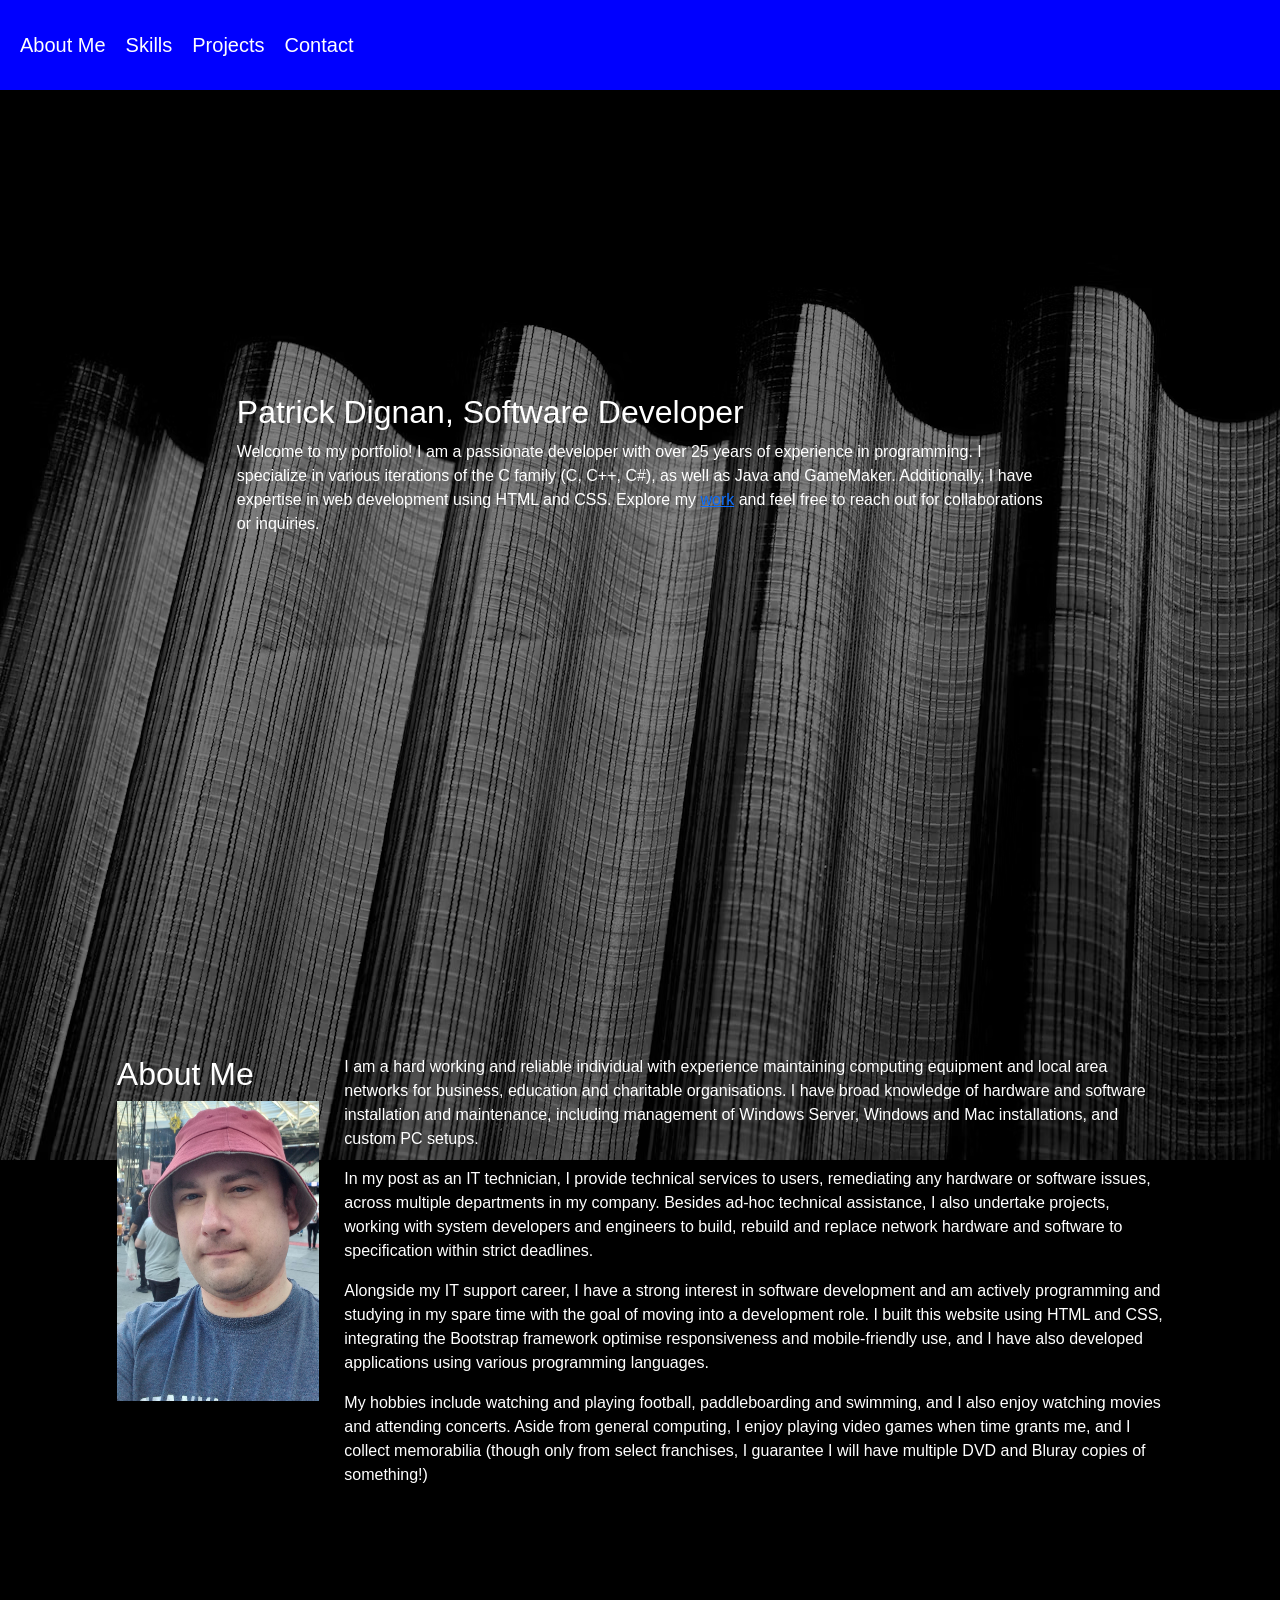
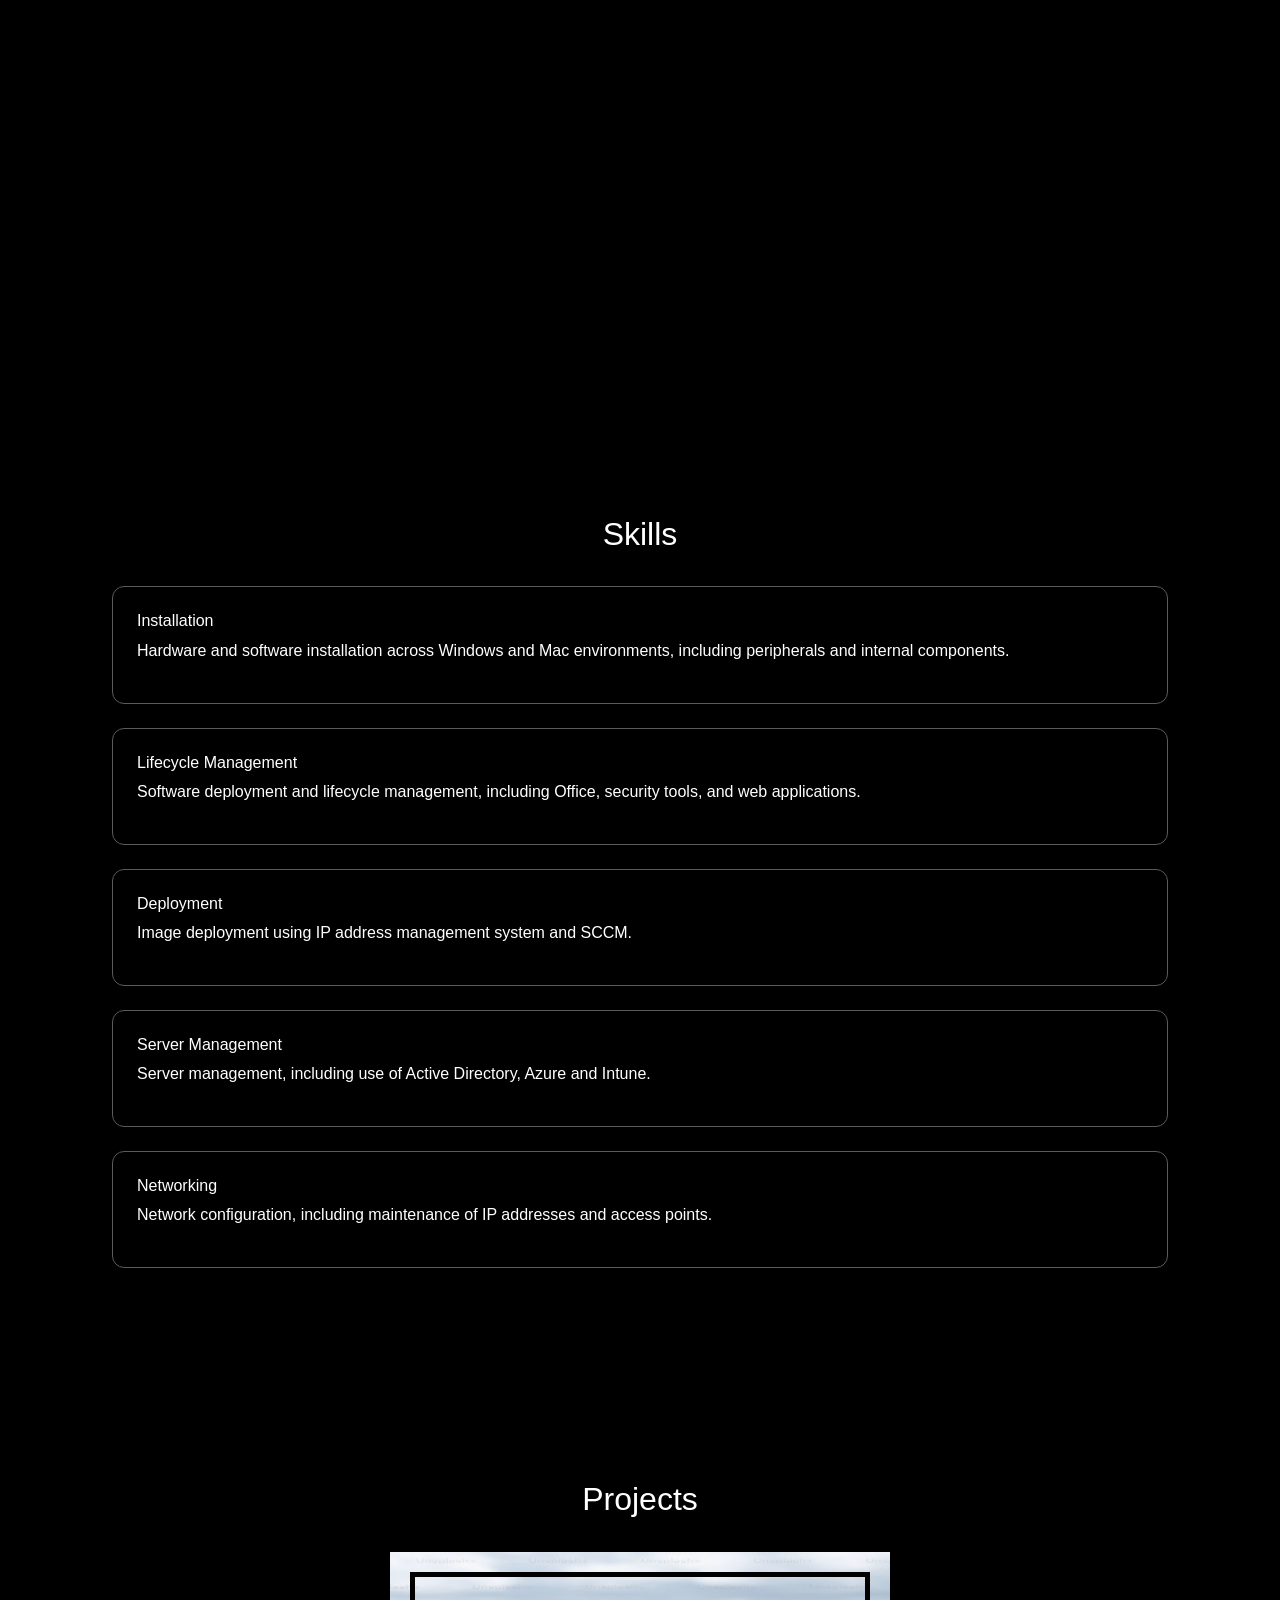
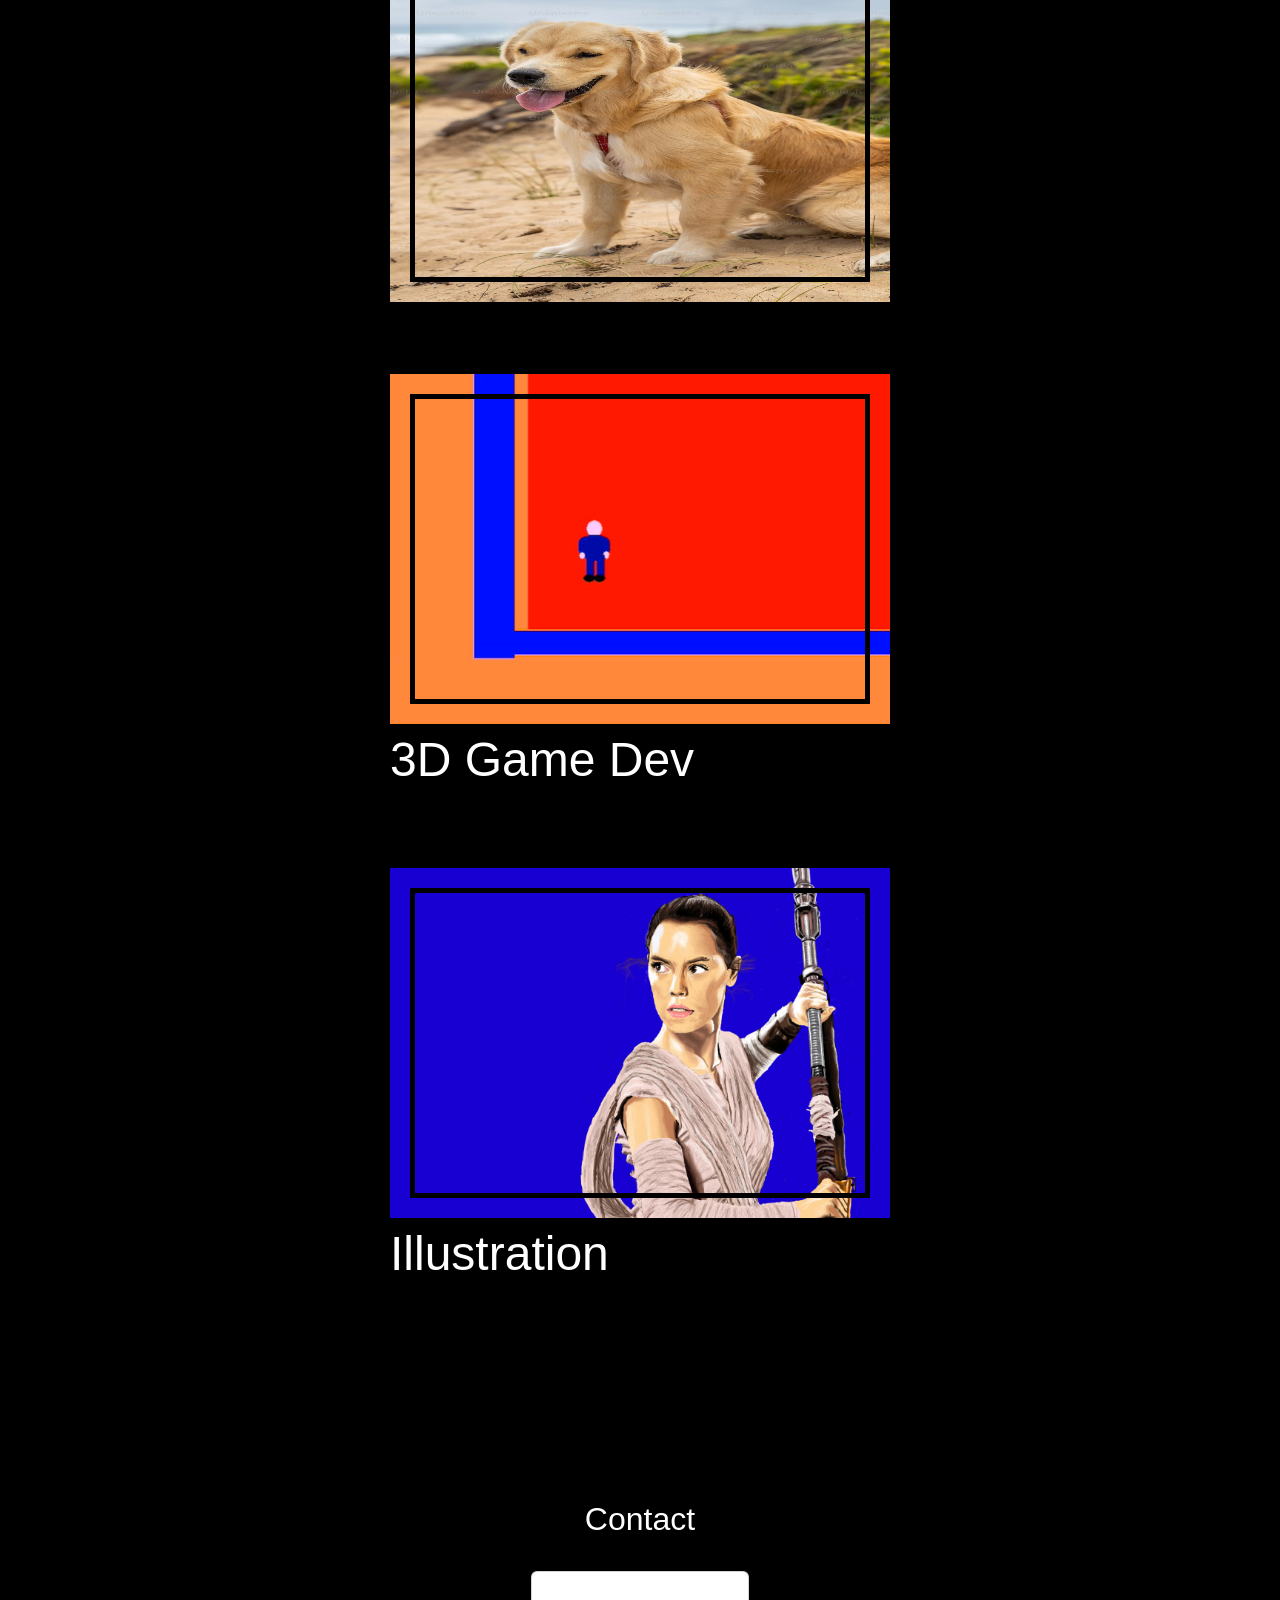
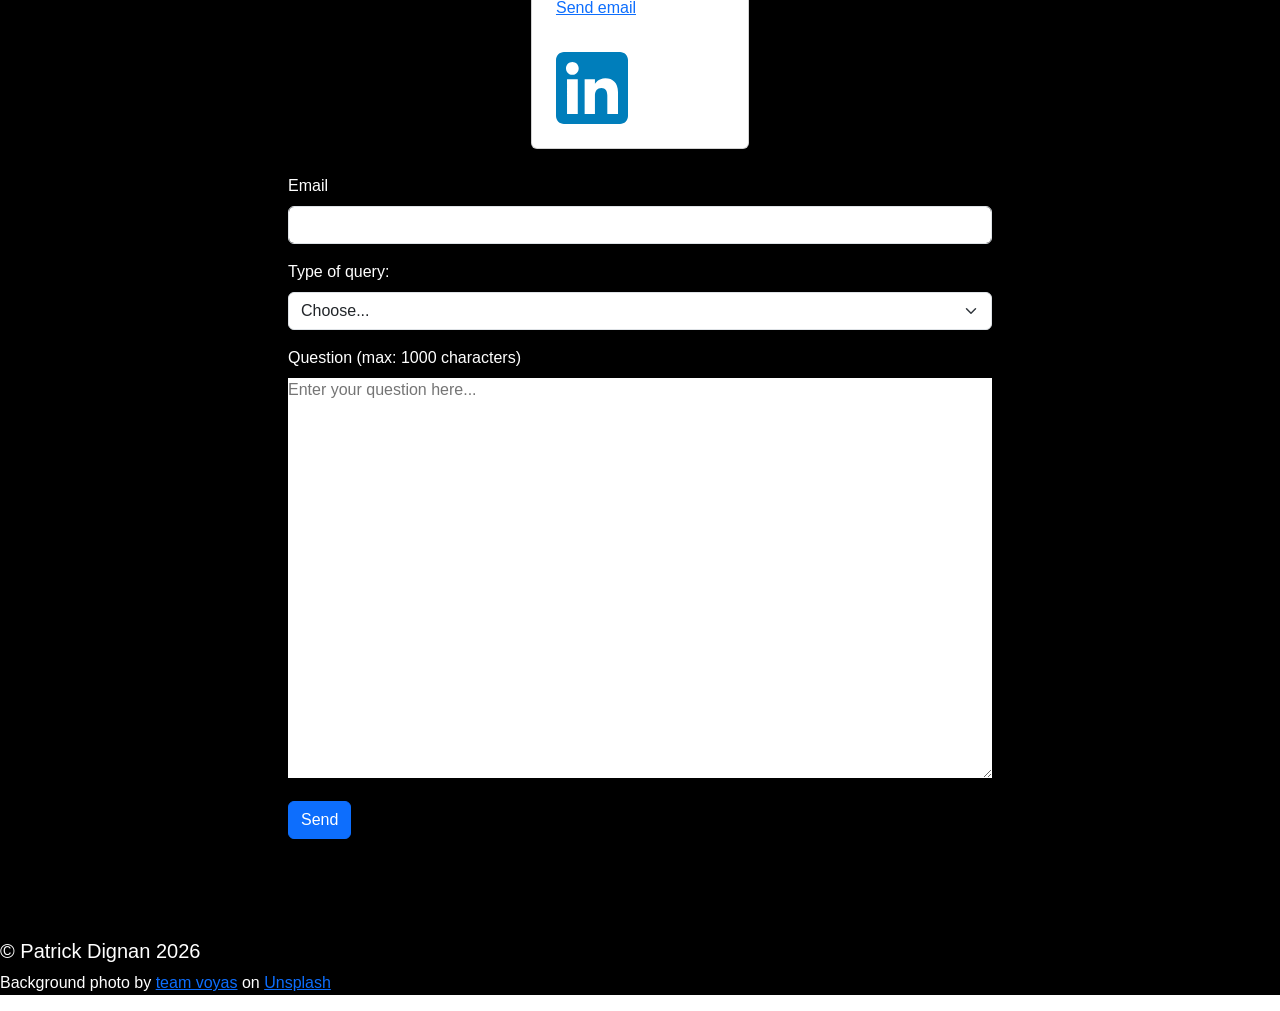
==== commit 7fb5b375: "Adding .card class to Contacts section" ====
--- a/index.html
+++ b/index.html
@@ -27,7 +27,7 @@
         <a class="nav-link" href="#contacts">Contact</a>
       </nav>
       <main class="section-container">
-        <div class="hero-section">
+        <div id="hero-section">
           <!-- <div class="w-100 d-flex justify-content-center"> -->
             <article class="article">
               <h2 class="name">Patrick Dignan, Software Developer</h2>
@@ -46,13 +46,13 @@
             </article>
 		      <!-- </div> -->
         </div>
-        <div id="about-me" class="about-me-section">
+        <div id="about-me">
           <!-- <div class="w-100 d-flex justify-content-center"> -->
           <!-- <article class="article">   -->
           <!-- <h2 id="about-me">About Me</h2> -->
-          <div id="header-container">
+          <div class="header-container">
             <h2>About Me</h2>
-            <img style="width: 250px; height: 250px;" src="./assets/dog.avif" alt="Patrick Dignan"/>
+            <img style="width: 202.5px; height: 300px;" src="./assets/20240620_180943-1.jpg" alt="Patrick Dignan"/>
           </div>
           <div class="responsive-text">
             <p>
@@ -113,11 +113,11 @@
           </div>
             
         </div>
-        <div id="skills" class="skills-section">
+        <div id="skills">
           <!-- <div class="w-100 d-flex justify-content-center"> -->
           <!-- <article class="article">   -->
           <!-- <h2 id="about-me">About Me</h2> -->
-          <div id="header-container">
+          <div class="header-container">
             <h2>Skills</h2>
             <!-- <img style="width: 250px; height: 250px;" src="./assets/dog.avif" alt="Patrick Dignan" class="responsive-image" /> -->
           </div>
@@ -164,8 +164,8 @@
           </div>
         </div>
         
-        <div id="projects" class="projects-section">
-          <div id="header-container">
+        <div id="projects">
+          <div class="header-container">
             <h2>Projects</h2>
             <!-- <img style="width: 250px; height: 250px;" src="./assets/dog.avif" alt="Patrick Dignan" class="responsive-image" /> -->
           </div>
@@ -174,6 +174,7 @@
                 <!-- <div class="card">  -->
                   <div class="projects-pic-container">
                     <img style="width: 500px; height: 350px;" src="./assets/dog.avif" class="responsive-image">
+                    <div class="hover-text">2D Game Dev</div>
                     <!-- <div class="dropdown dropdown-1" style="margin top: 20px">
                       <p>
                         Game development using the C family with MonoGame, SFML, SDL and OpenGL devkits, 
@@ -184,32 +185,27 @@
                       - Experimentation with procedural generation of dungeons and terrain in Unreal Engine.
                       </p>
                     </div> -->
-                    <figcaption class="hover-text">Web Dev</figcaption>
+                    <!-- <figcaption class="hover-text">Game Dev</figcaption> -->
                   </div>
-                  <h6 class="project-heading">Web Development</h6>
-                  <p class="project-summary">
-                    Building personal web pages from scratch with HTML and CSS, publishing to web hosts and maintaining domain names, and also using Wordpress.  I also 
-                    have experience of maintaining a company web site.  
-                  </p>
-                </div>
+                  <!-- <h6 class="project-heading">Software Development</h6> -->
+                  <!-- <p class="project-summary"> -->
+                    <!-- Experience of application development using C, C++ and C# using the .NET platform.  -->
+                  <!-- </p> -->
+                <!-- </div> -->
                 <!-- <div class="card">  -->
                   <div class="projects-pic-container">
                     <img style="width: 500px; height: 350px;" src="./assets/2D_Game.png" class="responsive-image">
-                    <div class="dropdown dropdown-1" style="margin top: 20px">
-                      <h6 class="project-heading">Gaming/3D Development</h6> -->
-                      <p>
-                        App development using a variety of languages (iterations of C and Java), and game engines such as Unreal.
-                        Unreal development includes experimentation with procedural generation i.e. creating data algorithmically as opposed
-                        to methodally, such as 3D representations of trees in a forest.
-                        <!-- Game development using the C family with MonoGame, SFML, SDL and OpenGL devkits, 
+                    <div class="text">3D Game Dev</div>
+                    <!-- <div class="dropdown dropdown-1" style="margin top: 20px"> -->
+                      <!-- <p>
+                        Game development using the C family with MonoGame, SFML, SDL and OpenGL devkits, 
                       - Game Development in GameMaker and Solarus.
-                      - Experience of application development using C, C++ and C# using the .NET platform. 
                       - Development of platformer game and top-down RPG with dynamic camera behaviours.
                       - Application development in C#.
                       - Application development with Unreal Engine and Unity.
-                      - Experimentation with procedural generation of dungeons and terrain in Unreal Engine. -->
+                      - Experimentation with procedural generation of dungeons and terrain in Unreal Engine.
                       </p>
-                    </div>
+                    </div> -->
                     <figcaption class="hover-text">Game Dev</figcaption>
                   </div>
                   <!-- <h6 class="project-heading">Game Design</h6> -->
@@ -224,6 +220,7 @@
                 <!-- <div class="card"> -->
                   <div class="projects-pic-container">
                     <img style="width: 500px; height: 350px;" src="./assets/rey.jpg" class="responsive-image">
+                    <div class="text">Illustration</div>
                     <!-- <div class="dropdown">
                       <p>
                         Game development using the C family with MonoGame, SFML, SDL and OpenGL devkits, 
@@ -241,31 +238,32 @@
                 <!-- </div> -->
 			    </div>
         </div>
-        <div id="contacts" class="contacts-section">
-          <div id="header-container">
+        <div id="contacts">
+          <div class="header-container">
                 <h2>Contact</h2>
                 <!-- <img style="width: 250px; height: 250px;" src="./assets/dog.avif" alt="Patrick Dignan" class="responsive-image" /> -->
+          </div>
+          <div class="card">
+				        <div class="row g-3 w-75">
+                  <div class="col-12">
+						        <p><a href="mailto:patrick.dignan@hotmail.co.uk">Send email</a></p>
+					        </div>
+                  <div class="col-12">
+                    <a href="https://www.linkedin.com/in/patrick-dignan-12457a27a/">
+						          <img src="./assets/linkedin_icon.svg">
+                    </a>
+					        </div>
+                </div>
               </div>
           <div class="w-100 d-flex justify-content-center">
-				    <div class="row g-3 w-75">
+            <!-- <div class="w-100 justify-content-left"> -->
+              
+			      <!-- </div> -->
+			      <form class="row g-3 w-75">
               <div class="col-12">
-						    <p><a href="mailto:patrick.dignan@hotmail.co.uk">Send email</a></p>
-					    </div>
-              <div class="col-12">
-                <a href="https://www.linkedin.com/in/patrick-dignan-12457a27a/">
-						      <img src="./assets/linkedin_icon.svg">
-                </a>
-					    </div>
-              
-            </div>
-			    </div>
-          <div class="w-100 d-flex justify-content-center">
-			<form class="row g-3 w-75">
-              <div class="col-12">
-				<label for="inputEmail4" class="form-label">Email</label>
-				<input type="email" class="form-control" id="inputEmail4">
-				</div>
-					
+				        <label for="inputEmail4" class="form-label">Email</label>
+				        <input type="email" class="form-control" id="inputEmail4">
+				      </div>
               <div class="col-12">
 						    <label for="inputType" class="form-label">Type of query:</label>
 						    <select id="inputType" class="form-select">
@@ -287,15 +285,14 @@
       </main>
       <footer class="flex-row fr-center">
 			  <h5>&copy; Patrick Dignan 2026</h5>
-			  <p>Some text</p>
-			  <p>some other text</p>
-        <div class="social-test">
+			  <p>Background photo by <a href="https://unsplash.com/@voyas?utm_source=unsplash&utm_medium=referral&utm_content=creditCopyText">team voyas</a> on <a href="https://unsplash.com/photos/red-pleated-stage-curtain-bvHWrljtz8U?utm_source=unsplash&utm_medium=referral&utm_content=creditCopyText">Unsplash</a></p>
+        <!-- <div class="social-test">
           <ol>
             <li></li>
             <li></li>
             <li></li>
           </ol>
-        </div>
+        </div> -->
 			  <div class="logo"></div>
 		  </footer>
     </div>
--- a/style.css
+++ b/style.css
@@ -171,7 +171,6 @@
 	flex-direction: row;
 	flex-wrap: wrap;
 	/* handles wrap of elements */
-	/* padding: clamp(2rem, 6vw, 5rem); */
 	justify-content: center;
 	/* align-items: center; */
 	
@@ -215,27 +214,6 @@
 	justify-content: center;
 	gap: var(--gap-primary);
 	width: 100%;
-}
-
-.card {
-	/* Bootstrap class */
-
-	/* display: flex; */
-	/* flex-wrap: nowrap; */
-	border: 1px solid var(--color-secondary-gray);
-	/* align-items: center; */
-	/* max-width: 500px; */
-	/* height: 380px; */
-	/* flex: 10px 10px 0px; */
-
-	box-sizing: border-box;
-	width: 100%;
-	padding: 1.5rem;
-	border-radius: 0.75rem;
-	/* Am I able to add these? */
-	height: 0; */
-	overflow: hidden;
-	transition: all 0.3s ease;
 }
 
 .skills-card {
@@ -251,6 +229,7 @@
 	/* max-width: 280px; */
 	/* height: 380px; */
 	/* flex: 10px 10px 0px; */
+	
 }
 
 #projects{
@@ -435,7 +414,7 @@
 	padding-top: 110px;
 	padding-bottom: 100px;
 	display: flex;
-	flex-direction: row;
+	flex-direction: column;
 	flex-wrap: wrap;
 	/* handles wrap of elements */
 	/* align-content: flex-start; */
@@ -458,6 +437,26 @@
 	/* position: absolute; */
 }
 
+.card {
+	/* Bootstrap class */
+
+	/* display: flex; */
+	/* flex-wrap: nowrap; */
+	/* box-sizing: border-box; */
+	border: 1px solid var(--color-secondary-gray);
+	/* align-items: center; */
+	max-width: 400px;
+	height: 380px;
+	/* flex: 10px 10px 0px; */
+	/* width: 100%; */
+	padding: 1.5rem;
+	/* border-radius: 0.75rem; */
+	/* Am I able to add these? */
+	/* height: 0;
+	overflow: hidden;
+	transition: all 0.3s ease; */
+}
+
 /* The max-width above also applies to responsive design (web browser) as well as mobile */
 
 /* Stack evenly on mobile */
@@ -469,55 +468,6 @@
 .child {
 	padding: 25px;
 	border: 3px solid black;
-}
-
-.block-container {
-	border: 1px solid black;
-	margin: 5px 0;
-
-	/* block can be turned into inline */
-	/* display: inline; */
-}
-
-.inline-element {
-	border: 1px solid salmon;
-
-	/* inline can be turned into block */
-	display: block;
-
-	/* ? note: act as block but don't occupy full width */
-}
-
-.inline-block {
-	/* it's a div for now which is a block element */
-    border: 1px solid rebeccapurple;
-
-	display: inline-block;
-
-    /*  inline cannot set width, it's set to original content width */
-    width: 250px;
-
-    /* inline block allows us to set block element into inline and change it's width */
-}
-
-/* 
-    ? Float
-    * float elements from left to right 
-*/
-
-.float-container {
-    /* width: 100%; */
-    width: 100svw;
-    height: 25vw;
-    border: 1px solid blue;
-}
-
-.float-box {
-    width: 50px;
-    height: 50px;
-    background-color: pink;
-
-    float: right;
 }
 
 @media (max-width: 768px) {
@@ -533,5 +483,4 @@
 
 footer {
 	color: white;	
-}
-
+}
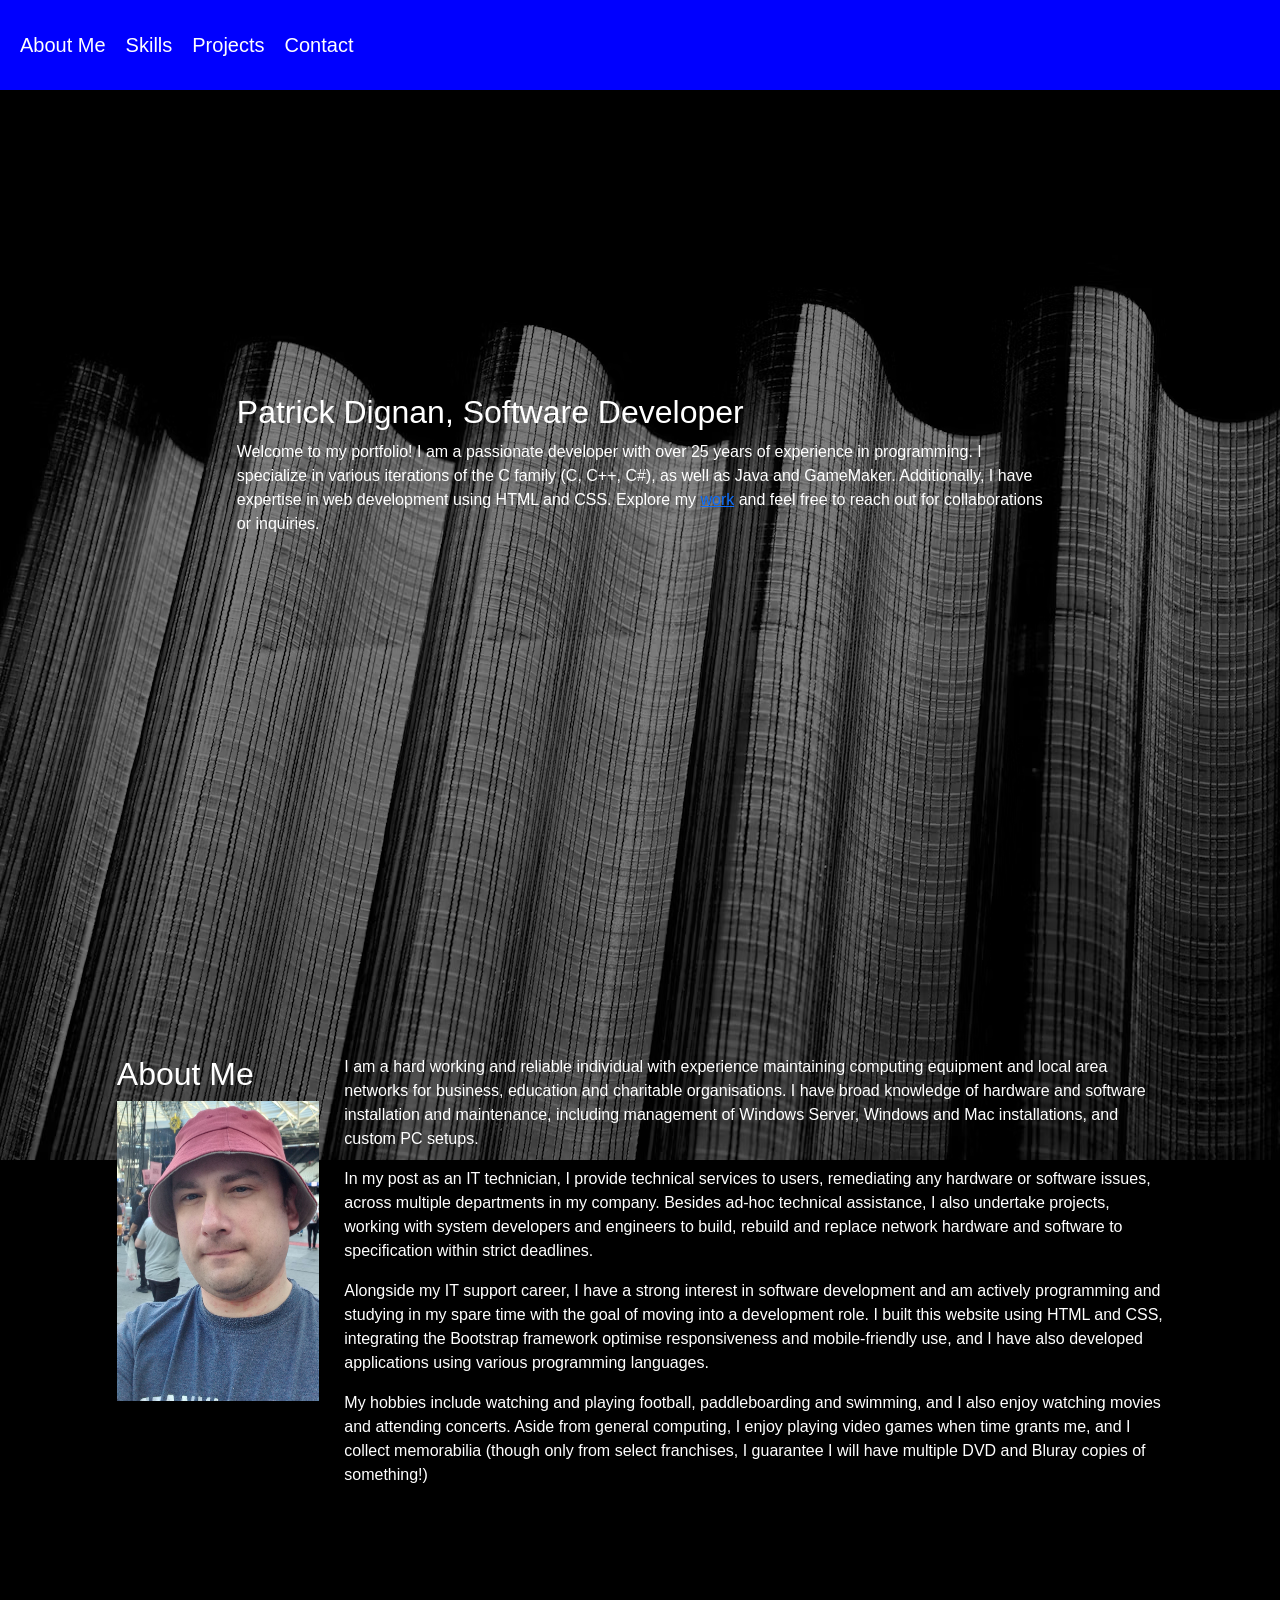
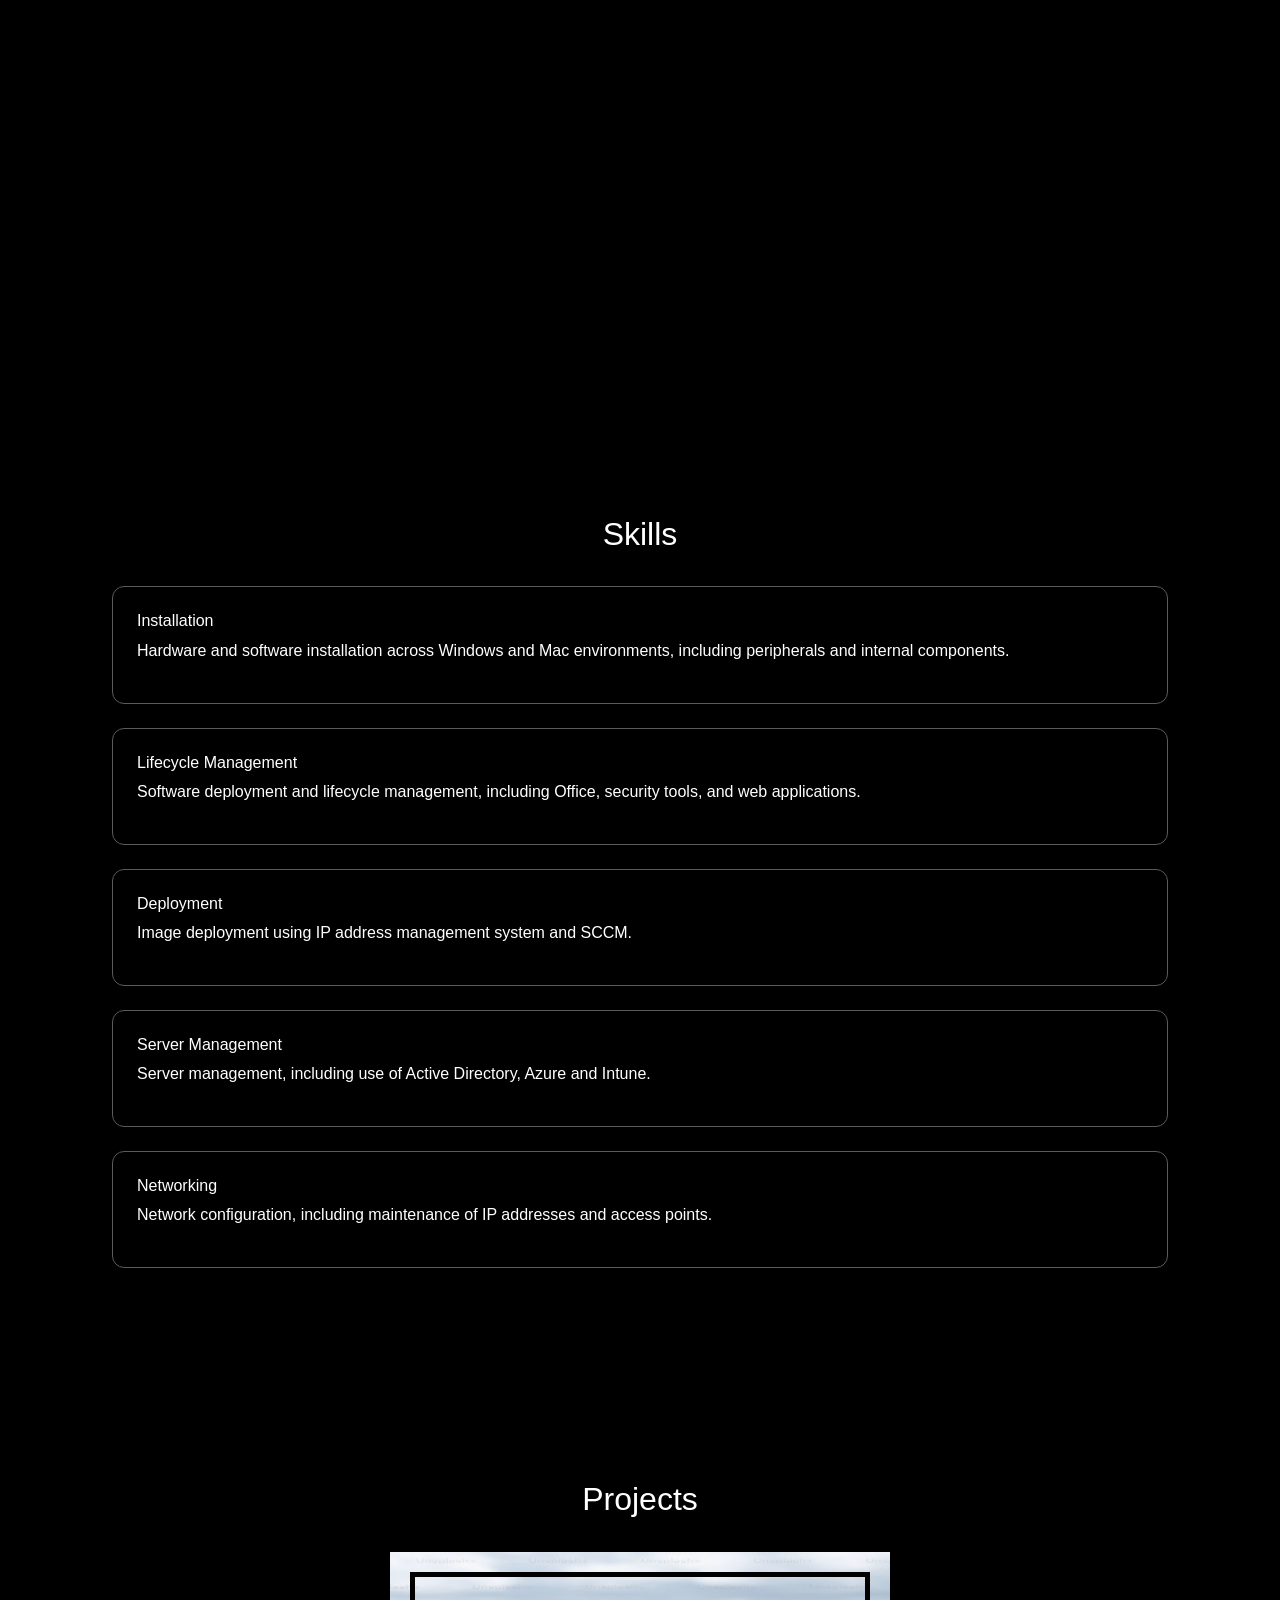
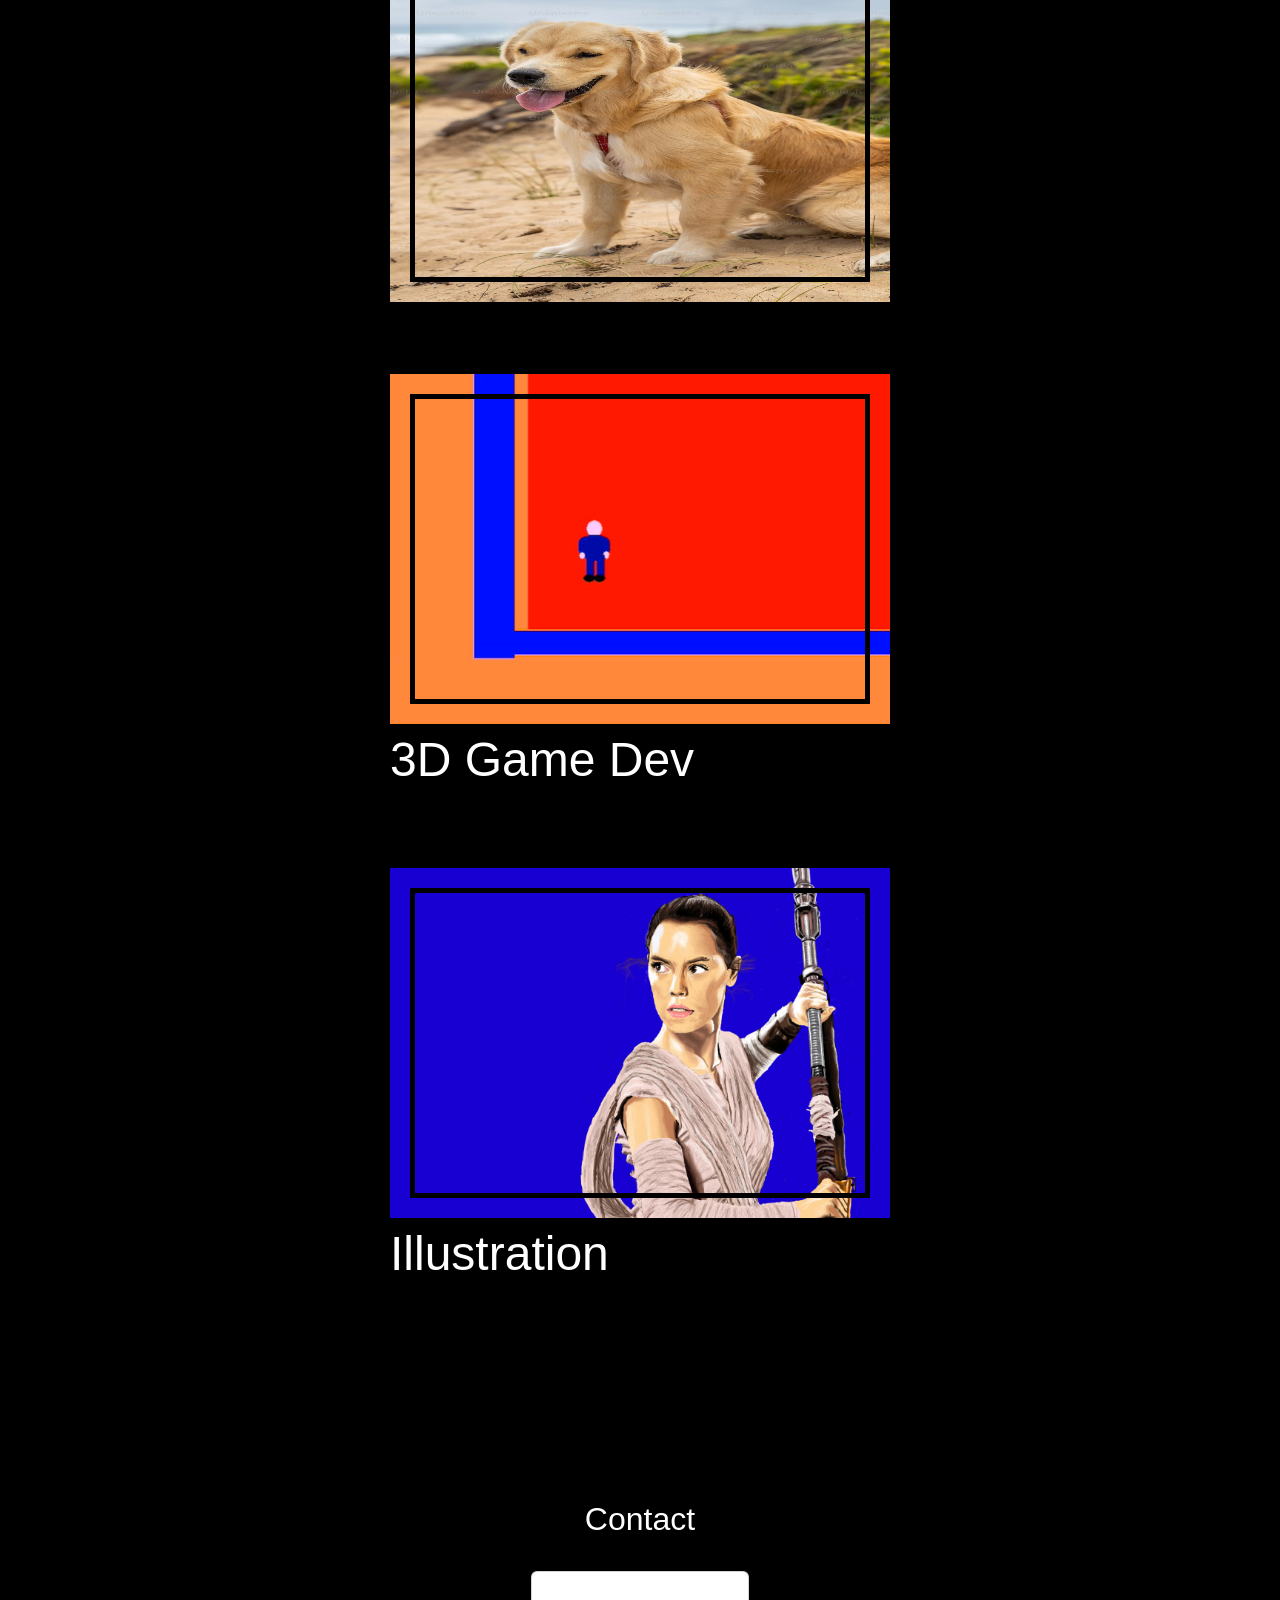
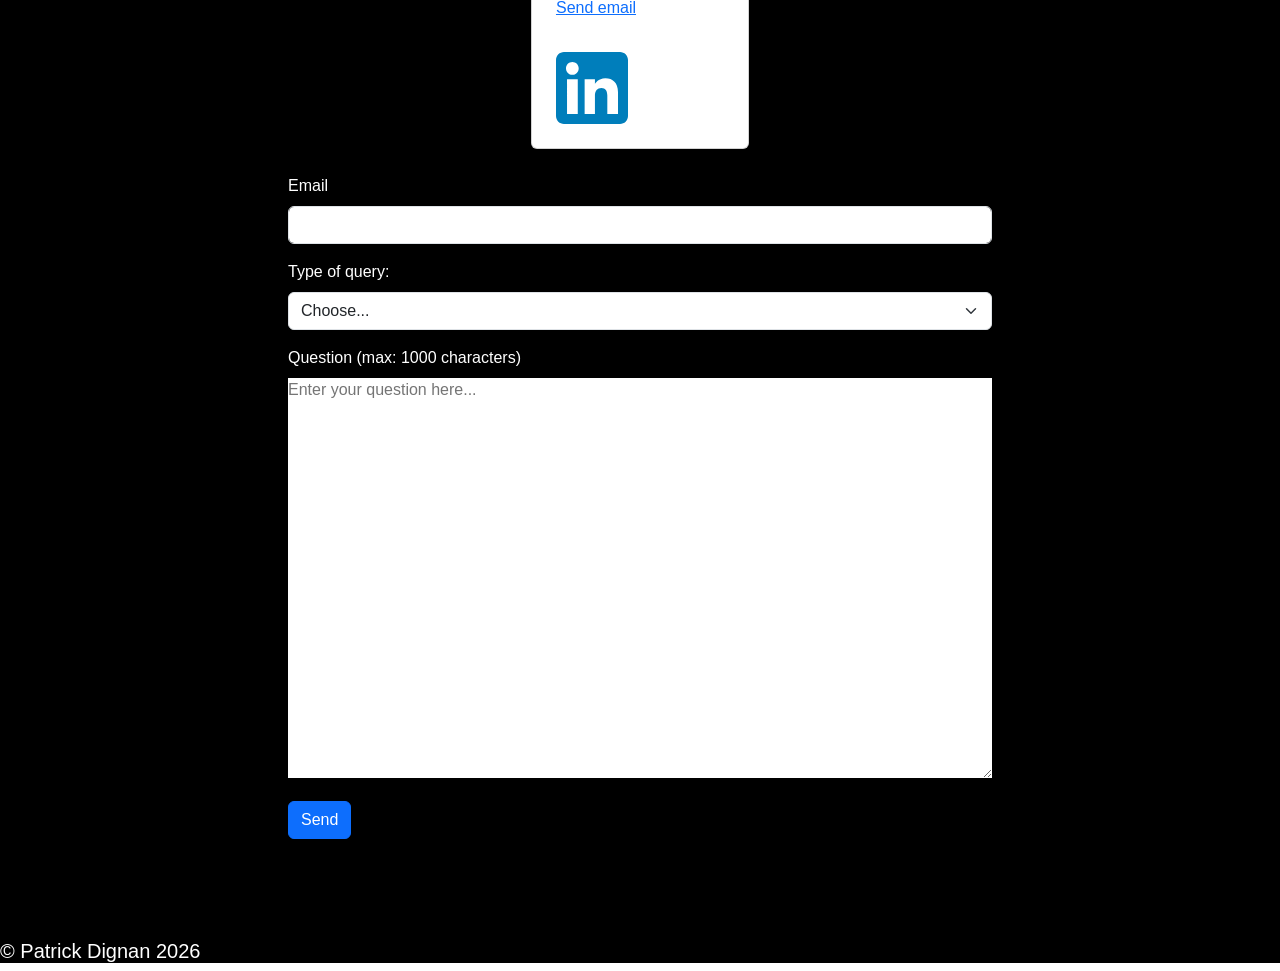
==== commit 58a3e0d3: "Removed incorrect photo credit. Removed credit for background photo from footer." ====
--- a/index.html
+++ b/index.html
@@ -285,7 +285,7 @@
       </main>
       <footer class="flex-row fr-center">
 			  <h5>&copy; Patrick Dignan 2026</h5>
-			  <p>Background photo by <a href="https://unsplash.com/@voyas?utm_source=unsplash&utm_medium=referral&utm_content=creditCopyText">team voyas</a> on <a href="https://unsplash.com/photos/red-pleated-stage-curtain-bvHWrljtz8U?utm_source=unsplash&utm_medium=referral&utm_content=creditCopyText">Unsplash</a></p>
+			 
         <!-- <div class="social-test">
           <ol>
             <li></li>
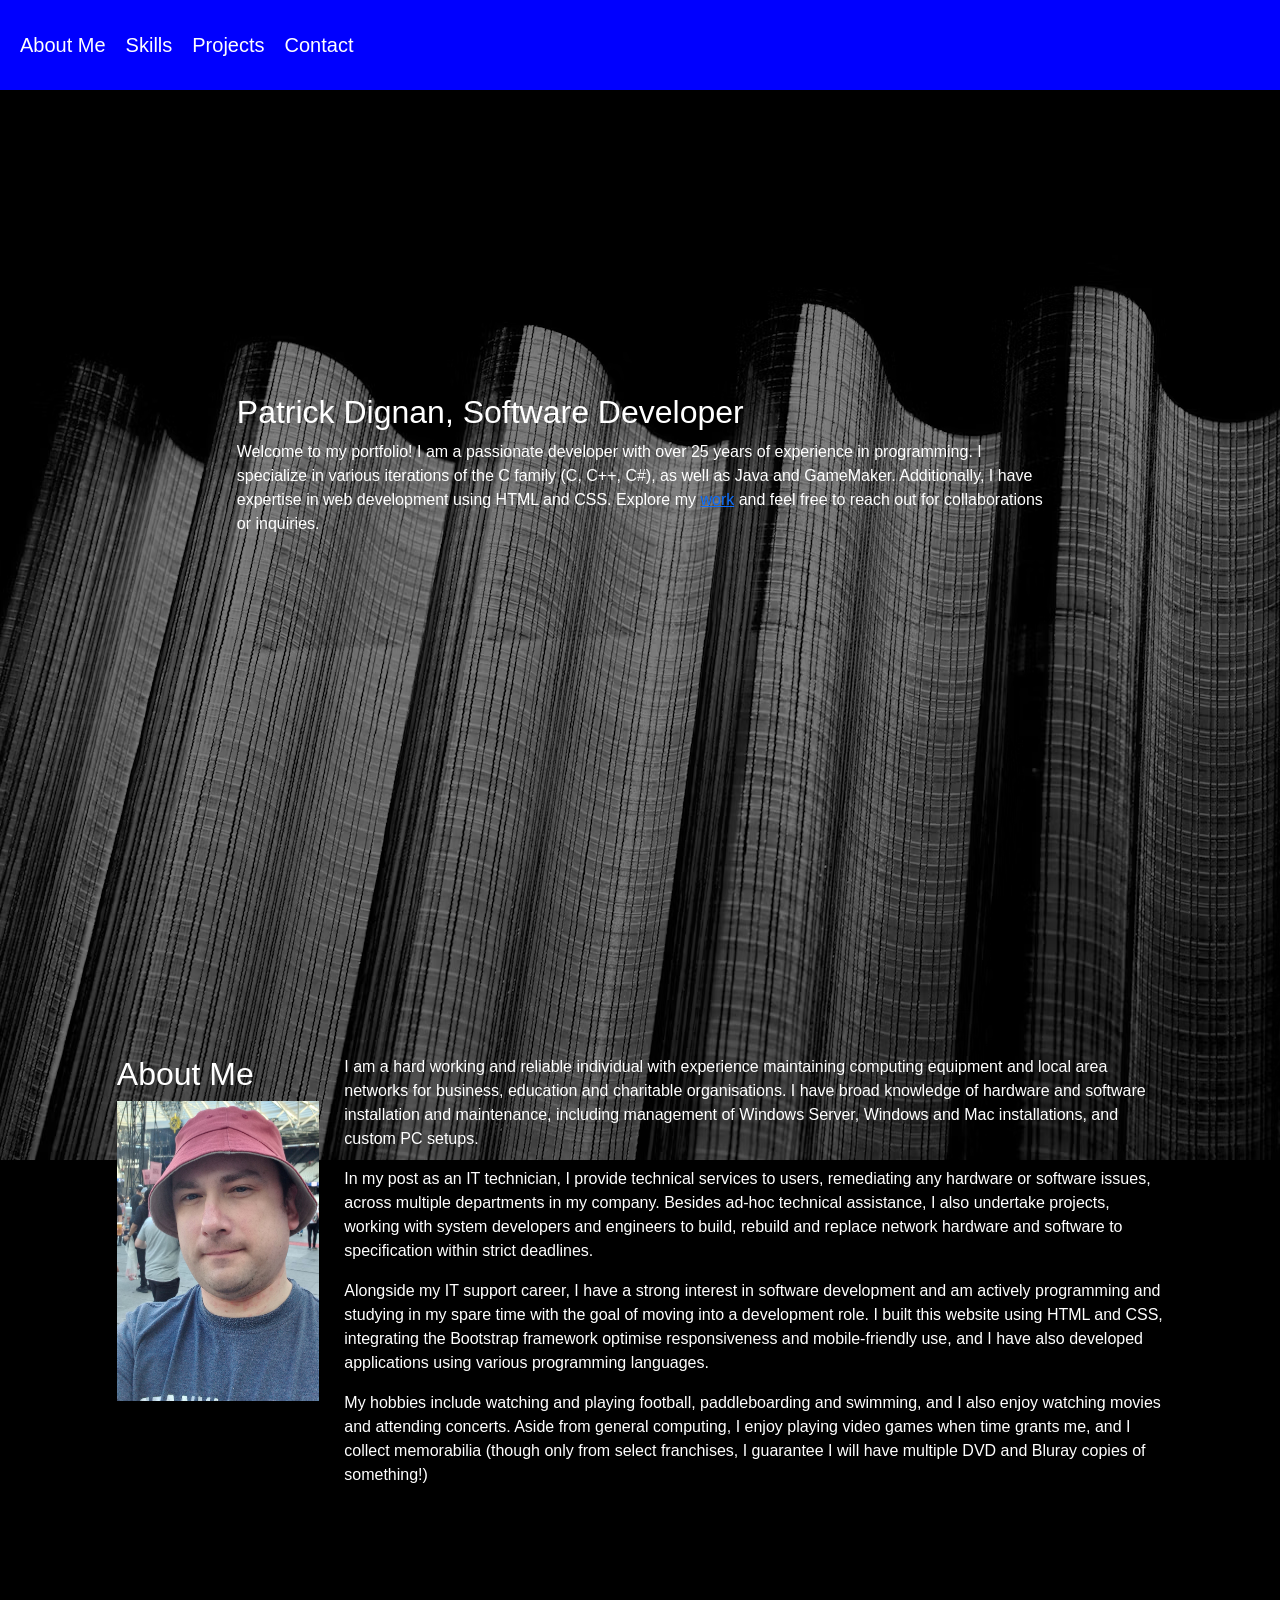
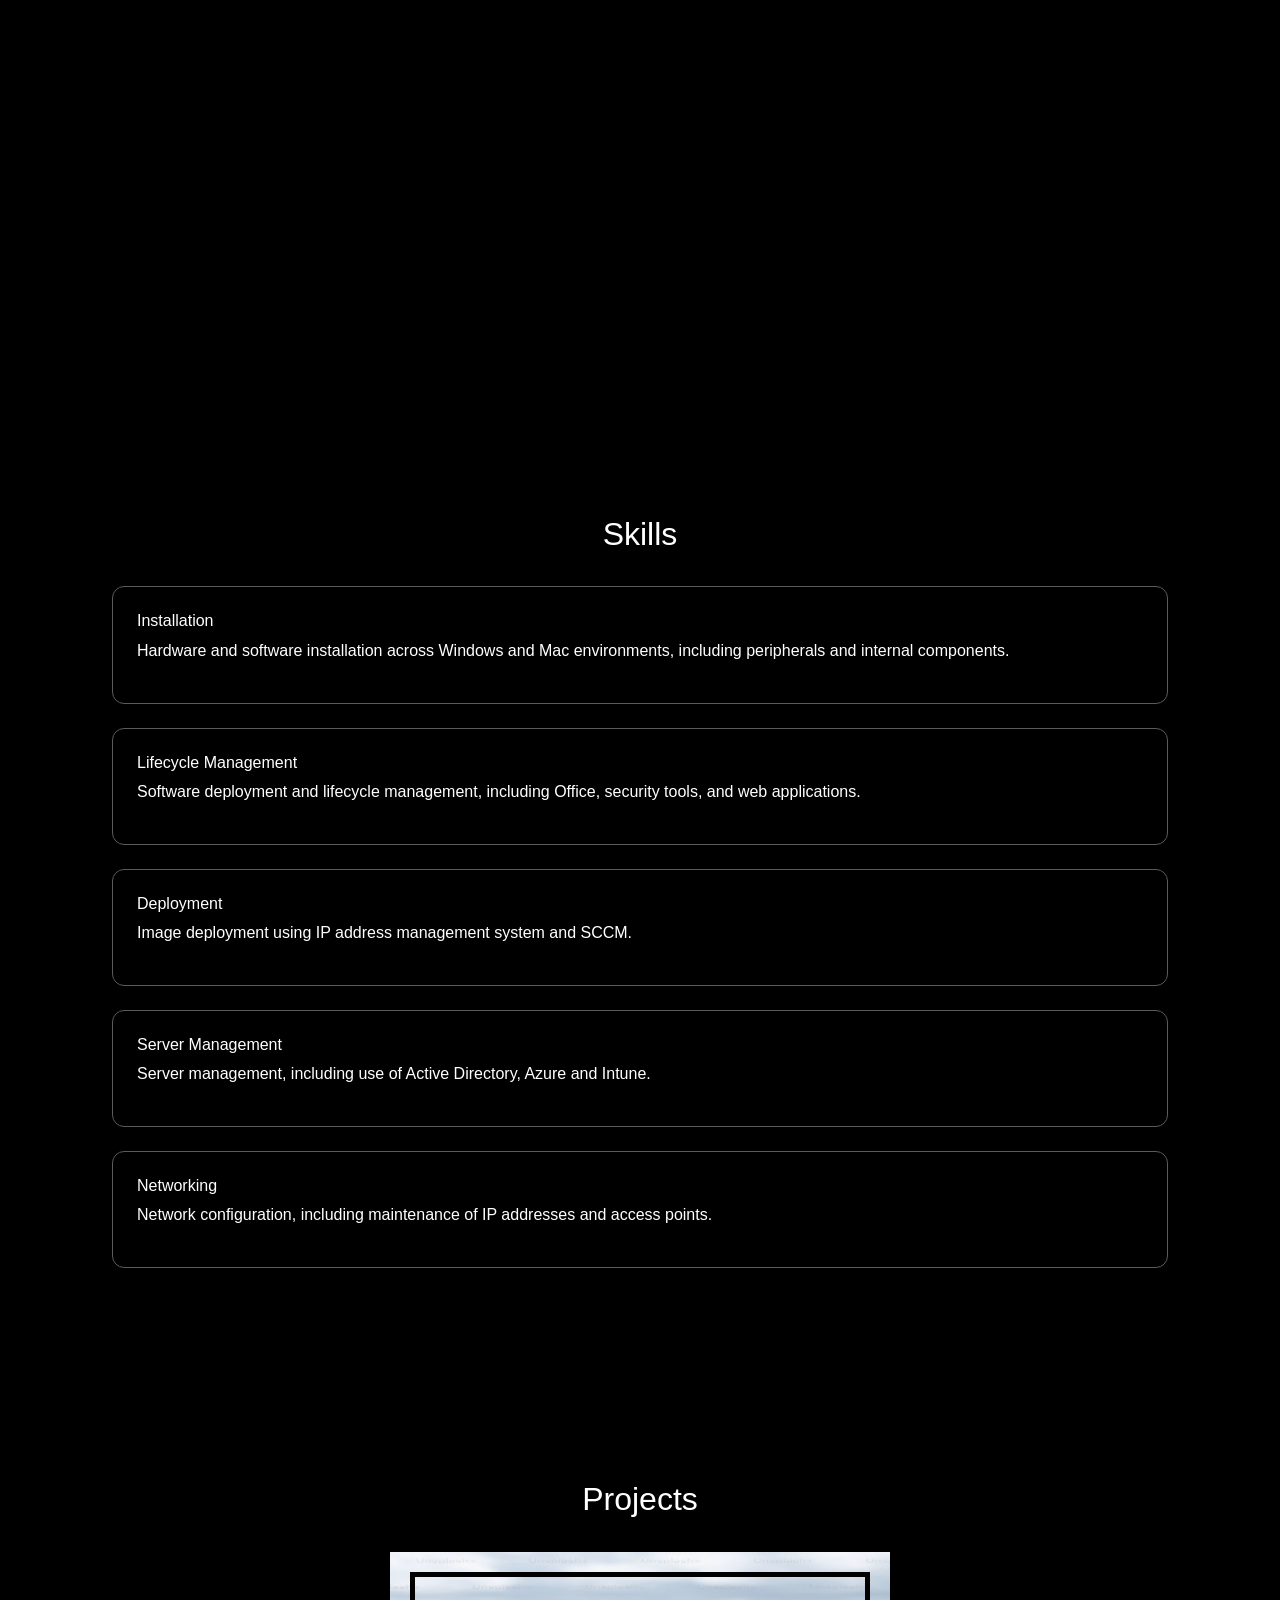
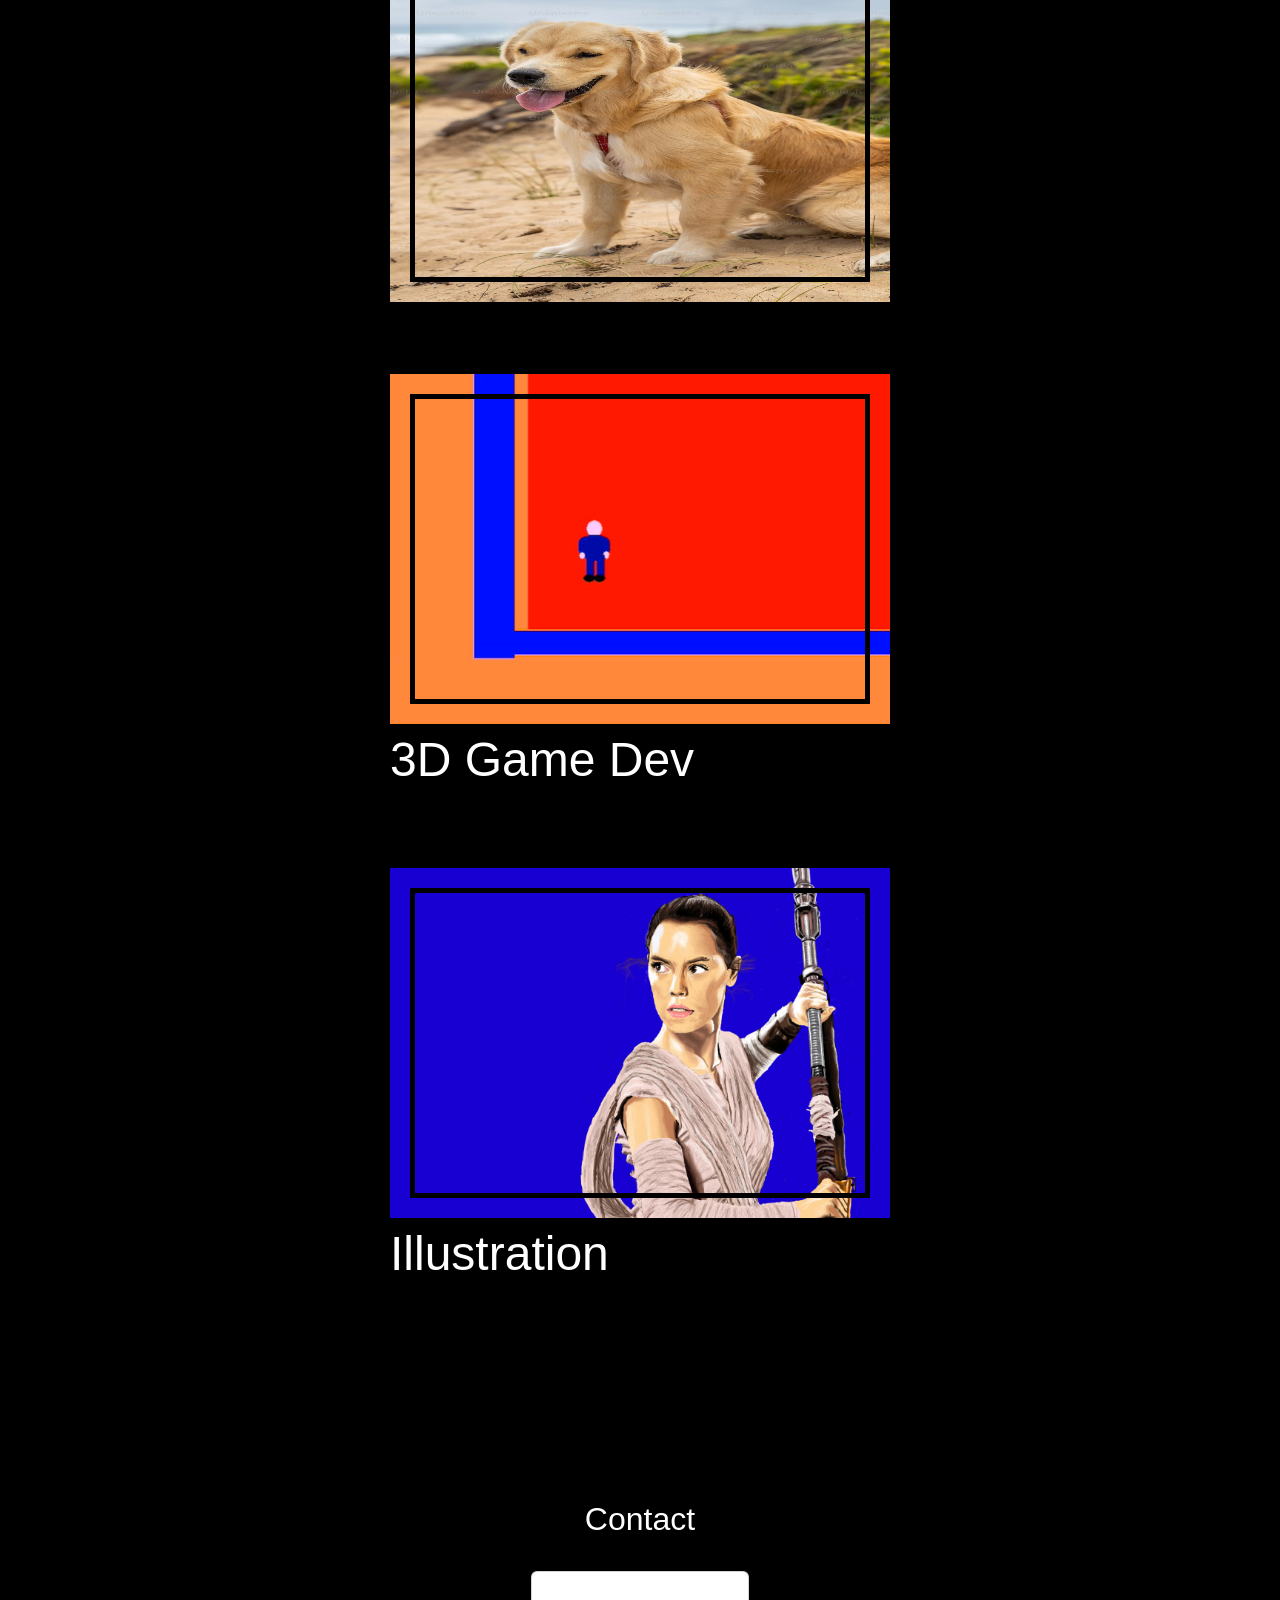
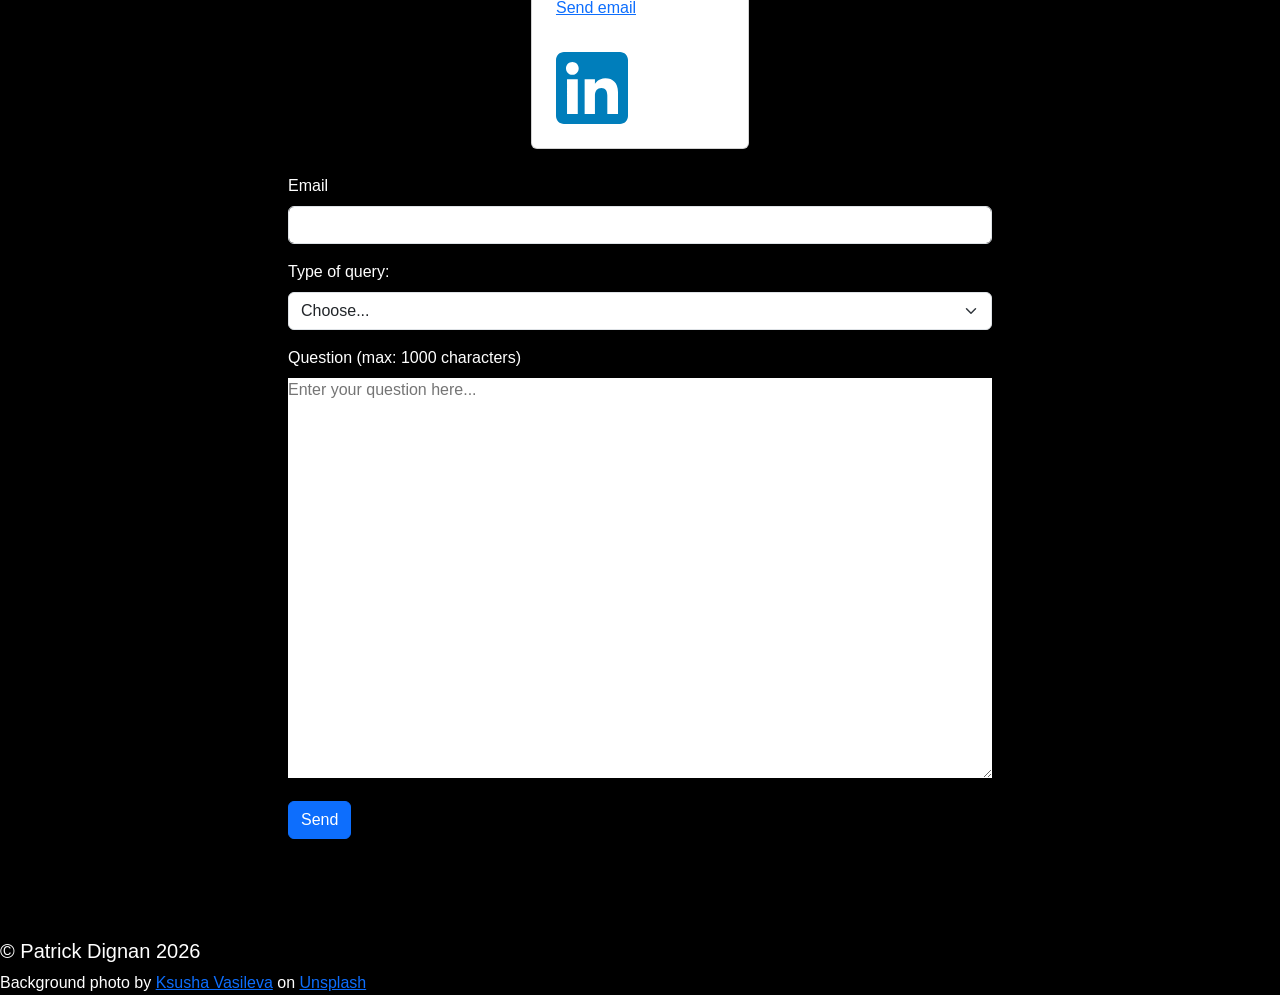
==== commit 99dc9796: "Add photo credit in footer section Added credit for background photo in footer." ====
--- a/index.html
+++ b/index.html
@@ -293,7 +293,9 @@
             <li></li>
           </ol>
         </div> -->
-			  <div class="logo"></div>
+			  <div class="logo">
+				  Background photo by <a href="https://unsplash.com/@kk_00?utm_source=unsplash&utm_medium=referral&utm_content=creditCopyText">Ksusha Vasileva</a> on <a href="https://unsplash.com/photos/dark-red-velvet-curtains-with-vertical-folds-and-shadows-yZL3663oF2I?utm_source=unsplash&utm_medium=referral&utm_content=creditCopyText">Unsplash</a>
+			  </div>
 		  </footer>
     </div>
   </body>
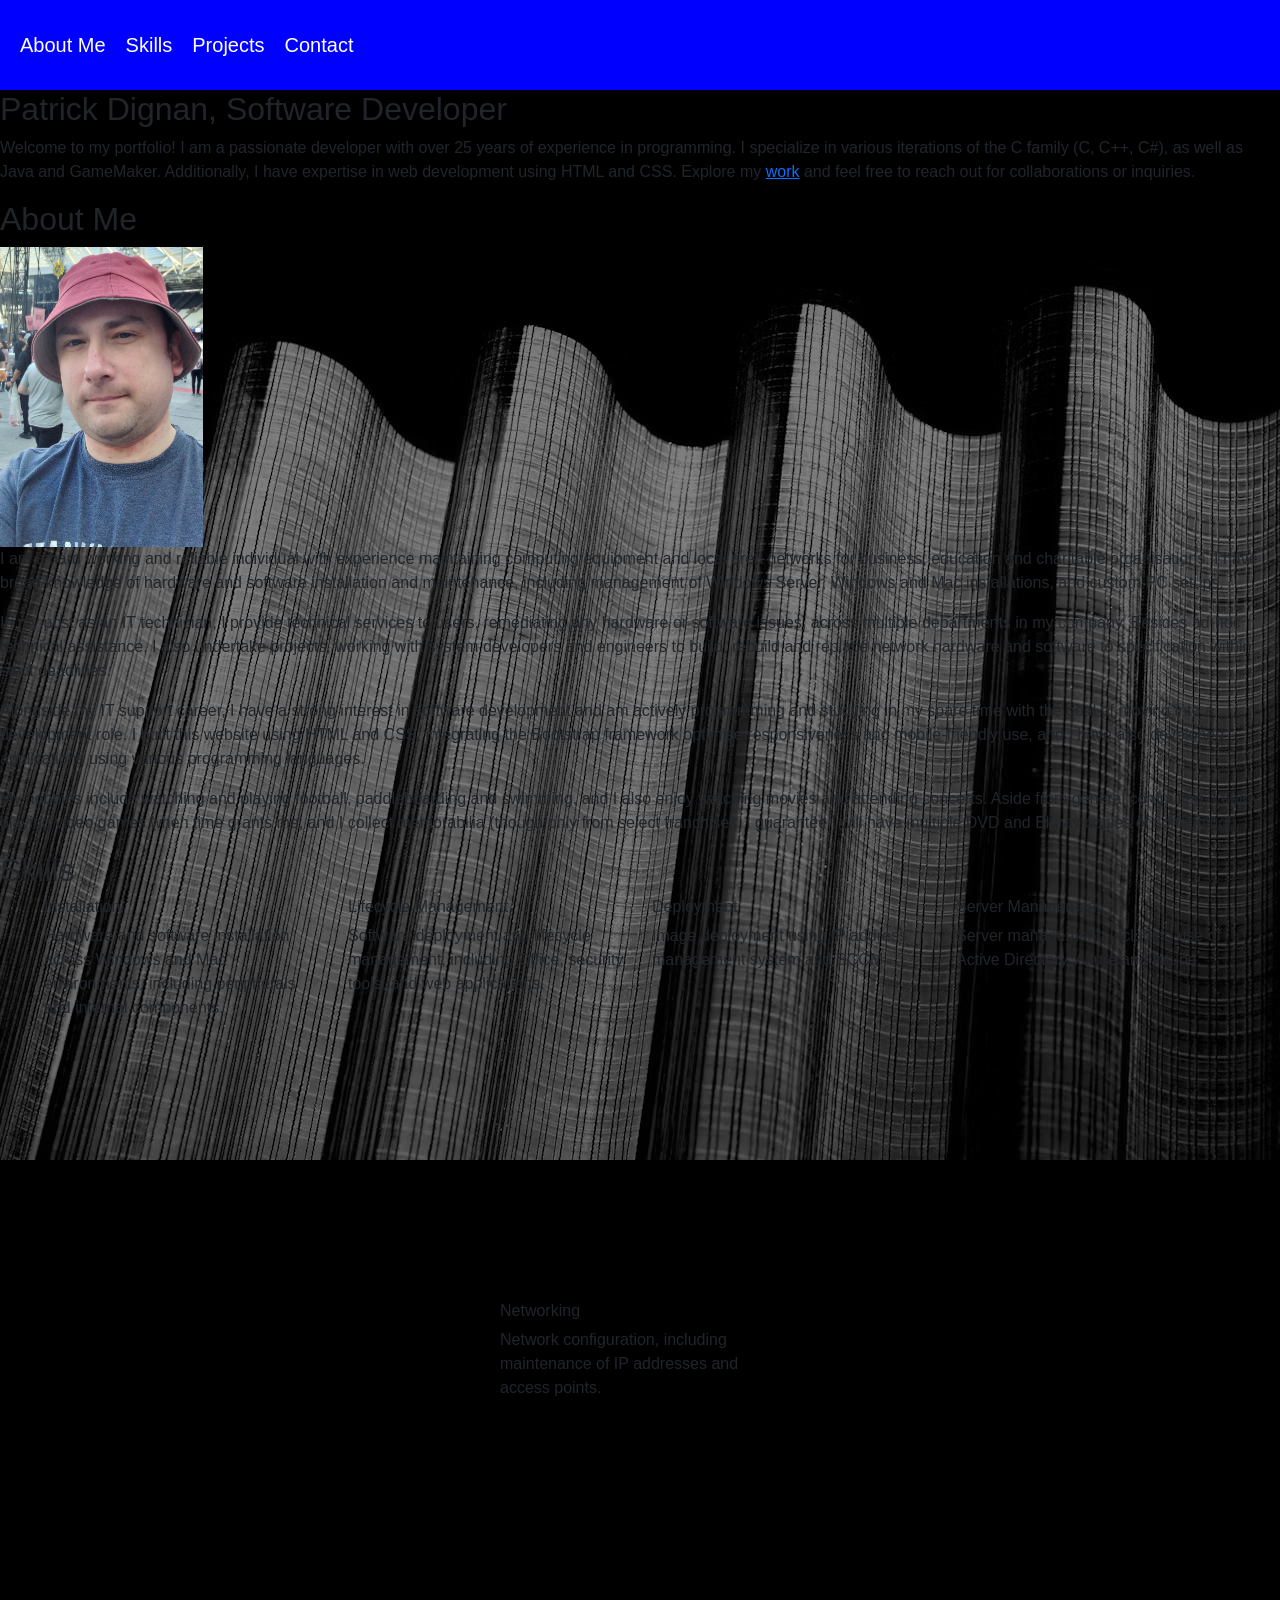
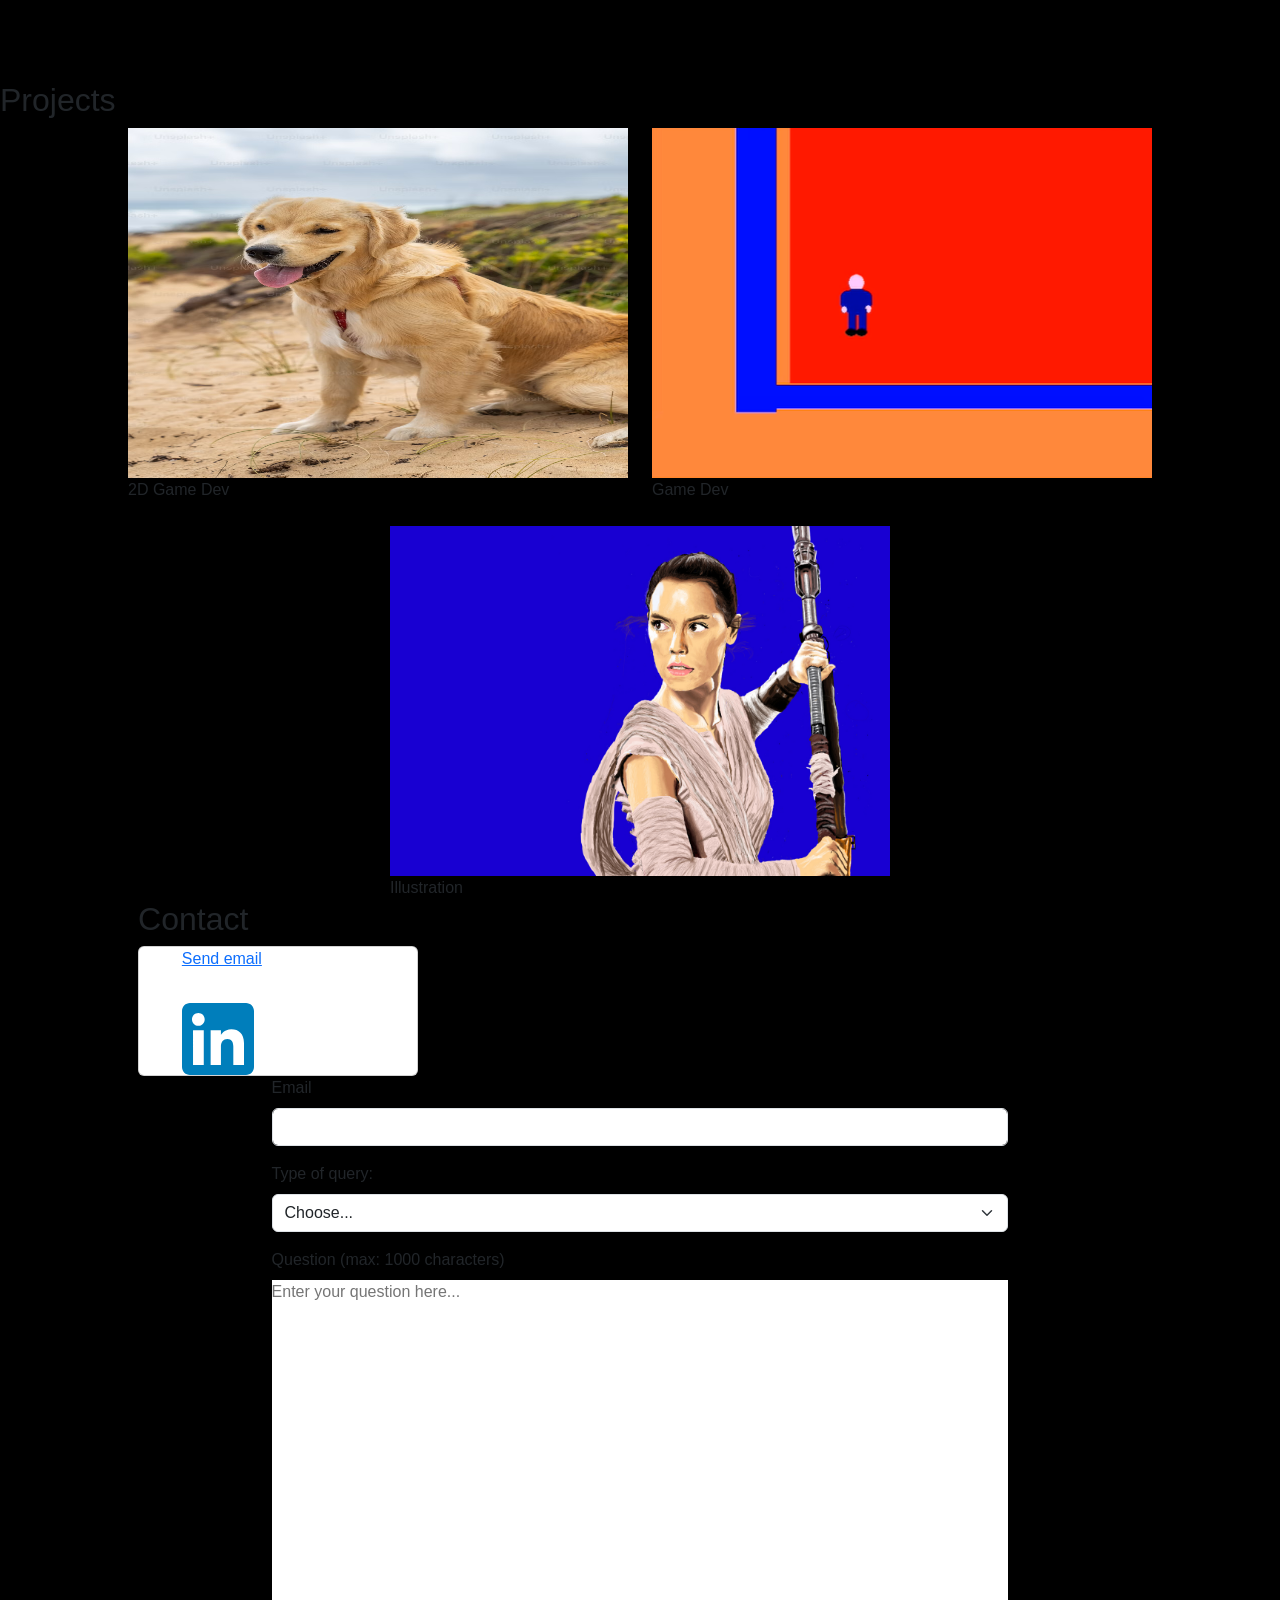
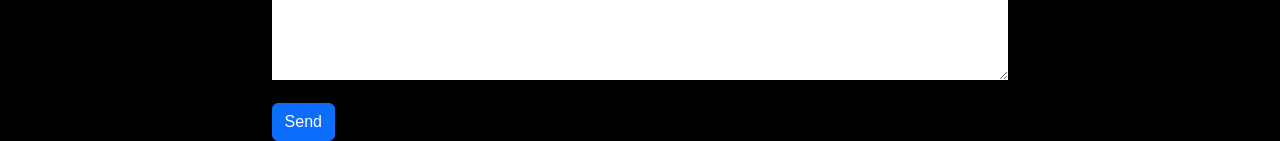
==== commit 72aaa8e4: "Clean up index.html by removing comments and footer Removed commented-out text elements and footer c" ====
--- a/index.html
+++ b/index.html
@@ -195,7 +195,7 @@
                 <!-- <div class="card">  -->
                   <div class="projects-pic-container">
                     <img style="width: 500px; height: 350px;" src="./assets/2D_Game.png" class="responsive-image">
-                    <div class="text">3D Game Dev</div>
+                    <!-- <div class="text">3D Game Dev</div> -->
                     <!-- <div class="dropdown dropdown-1" style="margin top: 20px"> -->
                       <!-- <p>
                         Game development using the C family with MonoGame, SFML, SDL and OpenGL devkits, 
@@ -220,7 +220,7 @@
                 <!-- <div class="card"> -->
                   <div class="projects-pic-container">
                     <img style="width: 500px; height: 350px;" src="./assets/rey.jpg" class="responsive-image">
-                    <div class="text">Illustration</div>
+                    <!-- <div class="text">Illustration</div> -->
                     <!-- <div class="dropdown">
                       <p>
                         Game development using the C family with MonoGame, SFML, SDL and OpenGL devkits, 
@@ -284,18 +284,9 @@
         </div>
       </main>
       <footer class="flex-row fr-center">
-			  <h5>&copy; Patrick Dignan 2026</h5>
-			 
-        <!-- <div class="social-test">
-          <ol>
-            <li></li>
-            <li></li>
-            <li></li>
-          </ol>
-        </div> -->
-			  <div class="logo">
-				  Background photo by <a href="https://unsplash.com/@kk_00?utm_source=unsplash&utm_medium=referral&utm_content=creditCopyText">Ksusha Vasileva</a> on <a href="https://unsplash.com/photos/dark-red-velvet-curtains-with-vertical-folds-and-shadows-yZL3663oF2I?utm_source=unsplash&utm_medium=referral&utm_content=creditCopyText">Unsplash</a>
-			  </div>
+			
+        <div class="social-test">
+        </div>
 		  </footer>
     </div>
   </body>
--- a/style.css
+++ b/style.css
@@ -22,6 +22,16 @@
 	font-family: Arial, Helvetica, sans-serif;
 }
 
+/* 
+	? Flexbox
+	* single dimensional
+	* allows to style components using parent > child relationship
+	* the parent is the component we use flexbox on
+	* children of said parent get affected
+	* uses properties and values custom to Flexbox module
+	* styles based on main and cross axes (they rotate!!!!)
+*/
+
 header {
 	padding: 2em 3em;
 
@@ -50,7 +60,7 @@
 	background: no-repeat url("./assets/photo-1661250136420-56b685db54f1.avif");
 	background-repeat: no-repeat;
 	background-attachment: fixed;
-	min-height: 200vh;
+	min-height: 100vh;
 	background-color: black;
 }
 
@@ -68,7 +78,7 @@
 	/* handles wrap of elements */
 
 	justify-content: center;
-	/* align-items: center; */
+
 }
 
 /* The navigation bar */
@@ -104,209 +114,173 @@
 	align-content: flex-start;
 	/* aligns against cross axis when wrapping is involved */
 
-	/* gap: var(--gap-primary); */
-    /* background-color: brown; */
     margin: 10px 10px;
 }
 
 .nav-bar a:hover {
-		float: left;
-  		display: block;
-  		color: black;
-  		text-align: center;
-  		/* padding: 14px 16px; */
-  		text-decoration: none;
-  	
-	/* gap: var(--gap-primary); */
+	float: left;
+  	display: block;
+  	color: black;
+  	text-align: center;
+  	text-decoration: none;
     background-color: brown;
-    /* margin: 10px 10px; */
 }
 
 .nav-bar a:active {
-		float: left;
-  		display: block;
-  		color: black;
-  		text-align: center;
-  		/* padding: 14px 16px; */
-  		text-decoration: none;
-  		
-	/* gap: var(--gap-primary); */
+	float: left;
+  	display: block;
+  	color: black;
+  	text-align: center;
+  	text-decoration: none;
 	background-color: red;
-	/* margin: 10px 10px; */
-}
-
-#hero-section{
-	color: white;
-	/* background-color: beige; */
+	
+}
+
+.hero-section{
+	color: white;
 	border: 2px rounded black;
 	width: 75vw;
 	height: 85vh;
-	/* padding: 5px; */
-	padding: clamp(2rem, 6vw, 5rem);
+	padding: 5px;
+	font-family: Arial, Helvetica, sans-serif;
 	margin: 25px;
 	display: flex;
-	flex-direction: row;
-	flex-wrap: wrap;
-	/* handles wrap of elements */
-	justify-content: center;
-	align-items: center;
+	flex-wrap: wrap;
+	/* handles wrap of elements */
+	justify-content: center;
+	align-items: center;
+
 	/* height: 200vh; */
 	/* comment back in to play with align-content */
+
 	/* align-content: flex-start; */
 	/* aligns against cross axis when wrapping is involved */
+
 	gap: var(--gap-primary);
 	position: relative;
+}
+
+.about-me-section{
+	color: white;
+	padding-top: 100px;
+	padding-bottom: 500px;
+	display: flex;
+	flex-direction: row;
+	flex-wrap: wrap;
+	/* handles wrap of elements */
+	justify-content: center;
+	border: 2px rounded black;
+	width: 100%;
+	max-width: 1200px;
+	margin: 0 auto;
+	gap: 25px;
+}
+
+.skills-section{
+	color: white;
+	padding-top: 100px;
+	padding-bottom: 100px;
+	display: flex;
+	flex-direction: row;
+	flex-wrap: wrap;
+	/* handles wrap of elements */
+	justify-content: center;
+	align-items: center;
+
+	border: 2px rounded black;
+	width: 100%;
+	max-width: 2000px;
+	margin: 0 auto;
+	gap: 25px;
+}
+
+.skills-card-container {
+	display: flex;
+	flex-direction: row;
+	flex-wrap: wrap;
+	justify-content: center;
+	gap: var(--gap-primary);
+	width: 100%;
+}
+
+.projects-section{
+	color: white;
+	padding-top: 100px;
+	padding-bottom: 100px;
+	display: flex;
+	flex-direction: row;
+	flex-wrap: wrap;
+	/* handles wrap of elements */
+	justify-content: center;
+	align-items: center;
+	margin: 0 auto;
+	/* The @media (max-width: 1063px) method does the same thing with or without the two lines below, but maybe they can act as an enforcer if need be */
+	grid-template-columns: repeat(3, 1fr);
+	grid-template-rows: repeat(1fr, 3);
+	gap: 25px;
+}
+
+.projects-card-container {
+	display: flex;
+	flex-direction: row;
+	flex-wrap: wrap;
+	justify-content: center;
+	/* overflow-x: auto; Adds a horizontal scrollbar if boxes overflow the screen */
+	/* overflow-y: */
+	gap: var(--gap-primary);
+	width: 100%;
+}
+
+textarea {
+	width: 100%;
+	height: 80%;
+}
+
+.contacts-section{
+	padding-top: 100px;
+	padding-bottom: 100px;
+	display: flex;
+	flex-direction: row;
+	flex-wrap: wrap;
+	/* handles wrap of elements */
+	justify-content: center;
+	align-items: center;
+	color: white;
+	border: 2px rounded black;
 	width: 100%;
 	max-width: 1200px;
 	margin: 0 auto;
 	width: 75vw;
-}
-
-#about-me{
-	color: white;
-	padding: clamp(2rem, 6vw, 5rem);
-	padding-top: 200px;
-	padding-bottom: 500px;
-	display: flex;
-	flex-direction: row;
-	flex-wrap: wrap;
-	/* handles wrap of elements */
-	justify-content: center;
-	/* align-items: center; */
-	
-	/* background-color: beige; */
-	border: 2px rounded black;
-	width: 100%;
-	max-width: 1200px;
-	margin: 0 auto;
 	gap: 25px;
-
-	width: 100%;
-	margin: 0 auto;
-	
-}
-
-#skills{
-	color: white;
-	padding-top: 100px;
-	padding-bottom: 100px;
-	display: flex;
-	flex-direction: row;
-	flex-wrap: wrap;
-	padding: clamp(7rem, 7vw, 6rem);
-	/* handles wrap of elements */
-	/* flex: 1 0 30%; */
-	justify-content: center;
-	align-items: center;
-	/* font-size:clamp(1.5rem, 4vw, 3rem); */
-	/* background-color: beige; */
-	border: 2px rounded black;
-	width: 100%;
-	margin: 0 auto;
-	max-width: 2000px;
-	gap: 25px;
-}
-
-.skills-card-container {
-	display: flex;
-	flex-direction: column;
-	flex-wrap: wrap;
-	justify-content: center;
-	gap: var(--gap-primary);
-	width: 100%;
 }
 
 .skills-card {
-	box-sizing: border-box;
 	/* display: flex; */
 	/* flex-wrap: nowrap; */
-	border: 1px solid var(--color-secondary-gray);
-	align-items: center;
-	box-sizing: border-box;
-	width: 100%;
-	padding: 1.5rem;
-	border-radius: 0.75rem;
-	/* max-width: 280px; */
-	/* height: 380px; */
+	/* border: 1px solid var(--color-secondary-gray); */
+	align-items: center;
+	max-width: 280px;
+	height: 380px;
 	/* flex: 10px 10px 0px; */
-	
-}
-
-#projects{
-	color: white;
-	padding-top: 100px;
-	padding-bottom: 100px;
-	display: flex;
-	flex-direction: row;
-	flex-wrap: wrap;
-	/* handles wrap of elements */
-	/* align-content: flex-start; */
-	justify-content: center;
-	align-items: center;
-	font-size:clamp(1.5rem, 4vw, 3rem);
-	
-	/* background-color: beige; */
-	/* border: 2px rounded black; */
-	width: 100%;
-	margin: 0 auto;
-	
-	/* The @media (max-width: 1063px) method does the same thing with or without the two lines below, but maybe they can act as an enforcer if need be */
-	grid-template-columns: repeat(3, 1fr);
-	grid-template-rows: repeat(1fr, 3);
-
-	gap: 25px;
-	
-}
-
-.projects-card-container {
-	margin: 0;
-	/* min-height: 100vh; */
-	/* position: sticky; */
-	display: flex;
-	flex-direction: row;
-	flex-wrap: wrap;
-	/* justify-content: center; */
-	place-content: center;
-	/* background: repeating-linear-gradient(135deg,#A7DBDB 0 20px,#79BD9A 0 40px); */
-	/* overflow-x: auto; Adds a horizontal scrollbar if boxes overflow the screen */
-	/* overflow-y: */
-	/* align-items: center; */
-	gap: var(--gap-primary);
-	width: 100%;
-}
-
-textarea {
-	width: 100%;
-	height: 80%;
-}
-
-/* The below mimics the 'Flexbox Holy Albatross' method */
-/* Should I use the more specific 'mobile viewing' method, and then enforce it with the grid template columns for the projects section, because the method applies the column when the condition is met.
-/* Although that might affect something else*/
-@media (max-width: 1547px) {
-	.projects-card-container {
-		flex-direction: column;
-		align-items: center;
-	}
-}
-
-/* 
-.project-card {
-	display: flex;
-	flex-wrap: nowrap;
-	flex: 1;
-	/* flex-direction: row; !important */
-	/* border: 10px solid var(--color-secondary-gray);
-	max-width: 250px;
-	height: 350px; */
+}
+
+.card {
+	/* Bootstrap class */ 
+
+	/* display: flex; */
+	/* flex-wrap: nowrap; */
+	/* border: 1px solid var(--color-secondary-gray); */
+	align-items: center;
+	max-width: 280px;
+	height: 380px;
 	/* flex: 10px 10px 0px; */
-/* } */
-
-/* .header-container, .responsive-text { */
-	/* flex: 1; */
-/* } */
-
-.header-container{
+}
+
+face-pic {
+	width: 20px;
+}	
+
+#header-container{
 	/* width: 100%; */
 	/* height: auto; */
 	justify-content: center;
@@ -316,7 +290,7 @@
 
 image-container, .responsive-text {
 	flex: 1;
-}
+} */
 
 .image-container{
 	/* width: 100%; */
@@ -328,135 +302,6 @@
 	border: 5px solid rgba(255, 0, 0, 0.5);
 }
 
-/* .projects-pic-container:before {
-	border: 5px solid #000;
-	content: "";
-	position: absolute;
-	top: -10;
-	bottom: -10;
-	left: -10;
-	right: -10;
-	/* border: 10px solid rgba(0, 0, 0, 0.3) */
-	/* pointer-events: none; */
-/* } */
-
-.projects-pic-container {
-	
-	position: relative;
-	/* display: inline-block; */
-	/* width: 100%; */
-	/* max-width: 400px; */
-	margin: 0 auto;
-}
-
-.hover-text {
-	position: absolute;
-	top: 0;
-	bottom: 0;
-	left: 0;
-	right: 0;
-	width: 100%;
-	height: 100%;
-	background: rgba(0, 0, 0, 0.3); /*Semi-transparent dark overlay*/
-	color: white;
-	display: flex;
-	align-items: center;
-	justify-content: center;
-	text-align: center;
-	opacity: 0; /* Hide text initially */
-	transition: opacity 0.3s ease; /*Smooth fade-in effect*/
-}
-
-.responsive-image {
-	position: relative;
-	margin: 0 auto;
-	/* width: 100%; */
-
-	--b: 5px; /* border thickness */
-	--d: 20px; /* the distance from the edge */
-	--o: 20px; /* Offset of the border */
-	--s: 1; /* the direction of the hover effect (+1 or -1); */
-
-	--_d: calc(var(--d) + var(--s)*1em);
-	mask:
-		conic-gradient(from 90deg at var(--_d) var(--_d),#0000 25%,#000 0)
-			0 0/calc(100% - var(--_d)) calc(100% - var(--_d)),
-		conic-gradient(#000 0 0) no-repeat 50%/
-			calc(100% - 2*(var(--_d) + var(--b)))
-			calc(100% - 2*(var(--_d) + var(--b)));
-		
-	
-	font-size: 0;
-	cursor: pointer;
-	transition: .35s;
-
-	/* background: #000;
-	color: #fff;
-	margin: 50px;
-	padding: 15px;
-	position: relative; */
-}
-
-.responsive-image:hover {
-	font-size: var(--o);
-}
-
-.projects-pic-container:hover .hover-text {
-	opacity: 1; /* Show text on hover */
-}
-
-.projects-dropdown-card
-{
-
-}
-
-#contacts{
-	padding-top: 110px;
-	padding-bottom: 100px;
-	display: flex;
-	flex-direction: column;
-	flex-wrap: wrap;
-	/* handles wrap of elements */
-	/* align-content: flex-start; */
-	justify-content: center;
-	align-items: center;
-	color: white;
-	/* background-color: beige; */
-	border: 2px rounded black;
-	width: 100%;
-	max-width: 1200px;
-	margin: 0 auto;
-	width: 75vw;
-	/* height: 850vh; */
-	/* padding: 5px; */
-	/* font-family: Arial, Helvetica, sans-serif; */
-	/* margin: 25px; */
-	/* gap: var(--gap-primary); */
-	gap: 25px;
-	/* position: relative; */
-	/* position: absolute; */
-}
-
-.card {
-	/* Bootstrap class */
-
-	/* display: flex; */
-	/* flex-wrap: nowrap; */
-	/* box-sizing: border-box; */
-	border: 1px solid var(--color-secondary-gray);
-	/* align-items: center; */
-	max-width: 400px;
-	height: 380px;
-	/* flex: 10px 10px 0px; */
-	/* width: 100%; */
-	padding: 1.5rem;
-	/* border-radius: 0.75rem; */
-	/* Am I able to add these? */
-	/* height: 0;
-	overflow: hidden;
-	transition: all 0.3s ease; */
-}
-
 /* The max-width above also applies to responsive design (web browser) as well as mobile */
 
 /* Stack evenly on mobile */
@@ -468,6 +313,55 @@
 .child {
 	padding: 25px;
 	border: 3px solid black;
+}
+
+.block-container {
+	border: 1px solid black;
+	margin: 5px 0;
+
+	/* block can be turned into inline */
+	/* display: inline; */
+}
+
+.inline-element {
+	border: 1px solid salmon;
+
+	/* inline can be turned into block */
+	display: block;
+
+	/* ? note: act as block but don't occupy full width */
+}
+
+.inline-block {
+	/* it's a div for now which is a block element */
+    border: 1px solid rebeccapurple;
+
+	display: inline-block;
+
+    /*  inline cannot set width, it's set to original content width */
+    width: 250px;
+
+    /* inline block allows us to set block element into inline and change it's width */
+}
+
+/* 
+    ? Float
+    * float elements from left to right 
+*/
+
+.float-container {
+    /* width: 100%; */
+    width: 100svw;
+    height: 25vw;
+    border: 1px solid blue;
+}
+
+.float-box {
+    width: 50px;
+    height: 50px;
+    background-color: pink;
+
+    float: right;
 }
 
 @media (max-width: 768px) {
@@ -483,4 +377,15 @@
 
 footer {
 	color: white;	
-}+}
+
+/* The below mimics the 'Flexbox Holy Albatross' method */
+/* Should I use the more specific 'mobile viewing' method, and then enforce it with the grid template columns for the projects section, because the method applies the column when the condition is met.
+/* Although that might affect something else*/
+@media (max-width: 1063px) {
+	.projects-card-container {
+		flex-direction: column;
+		align-items: center;
+	}
+}
+
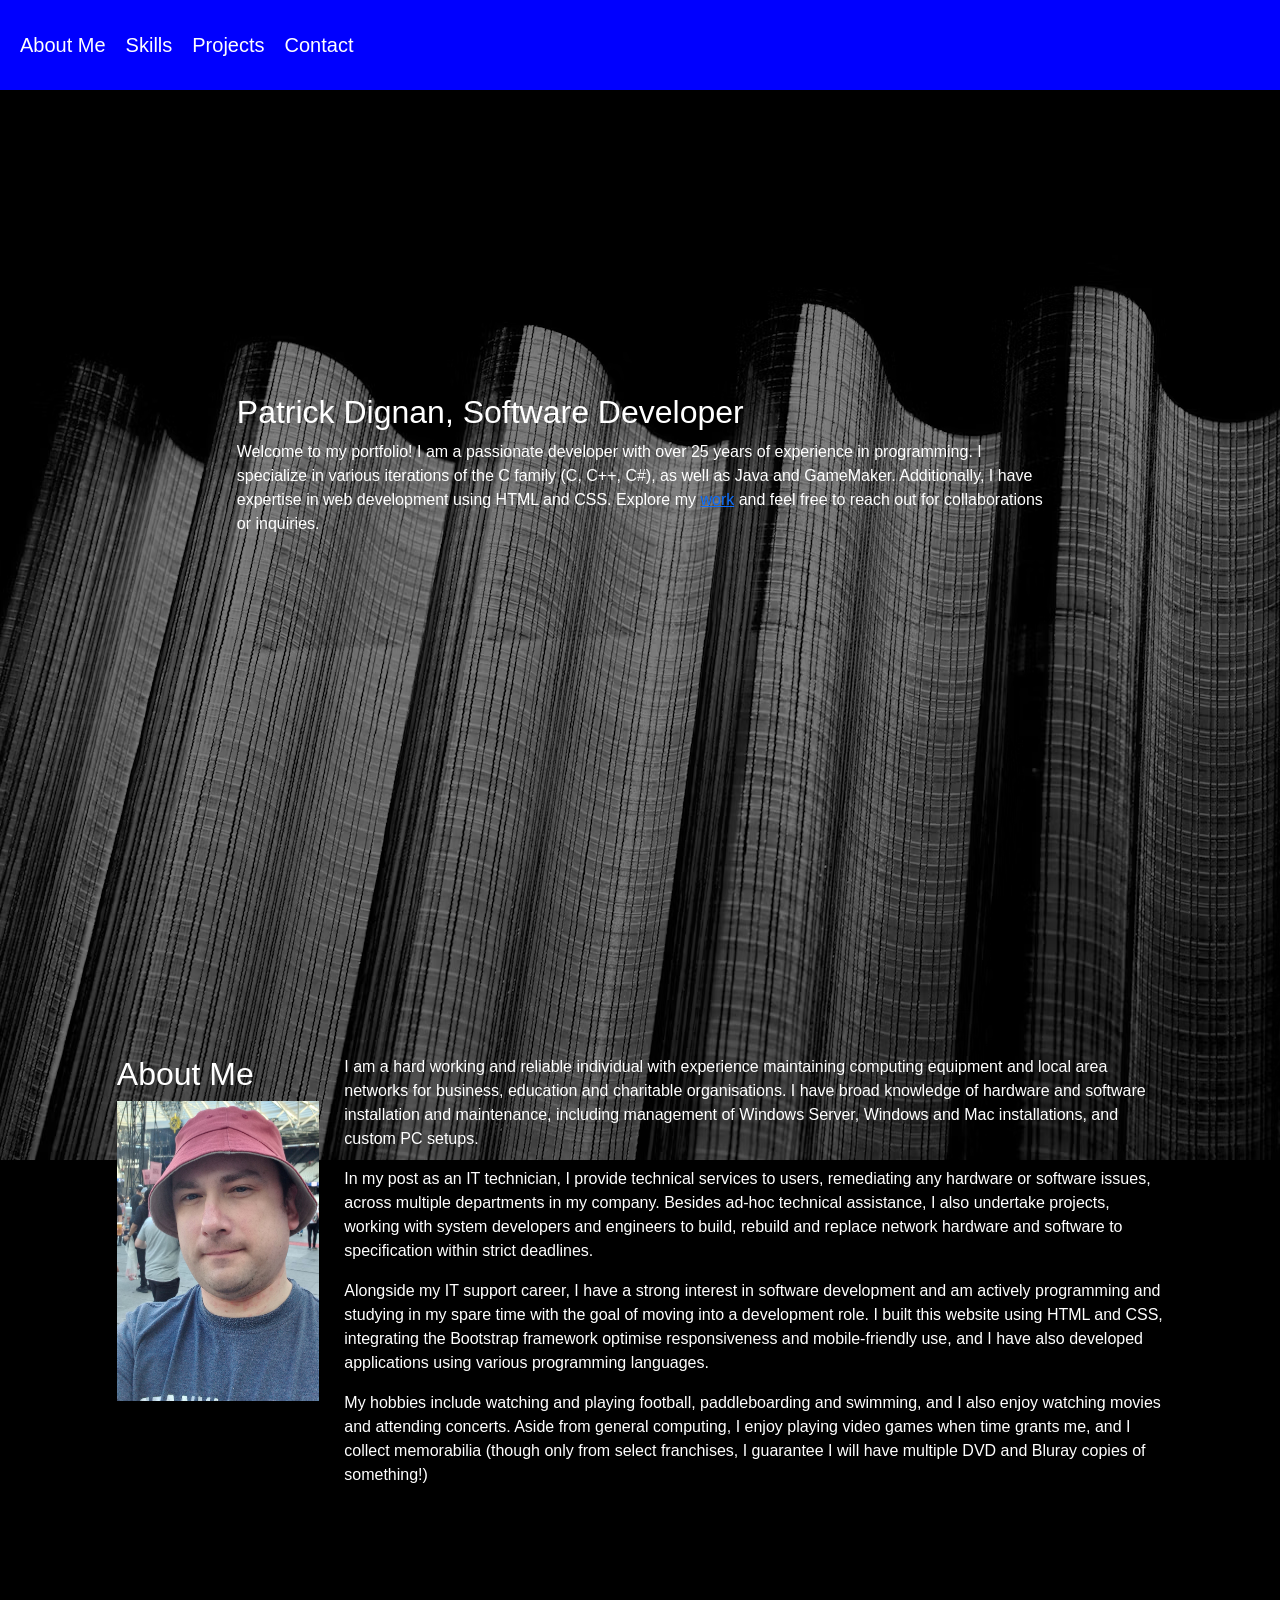
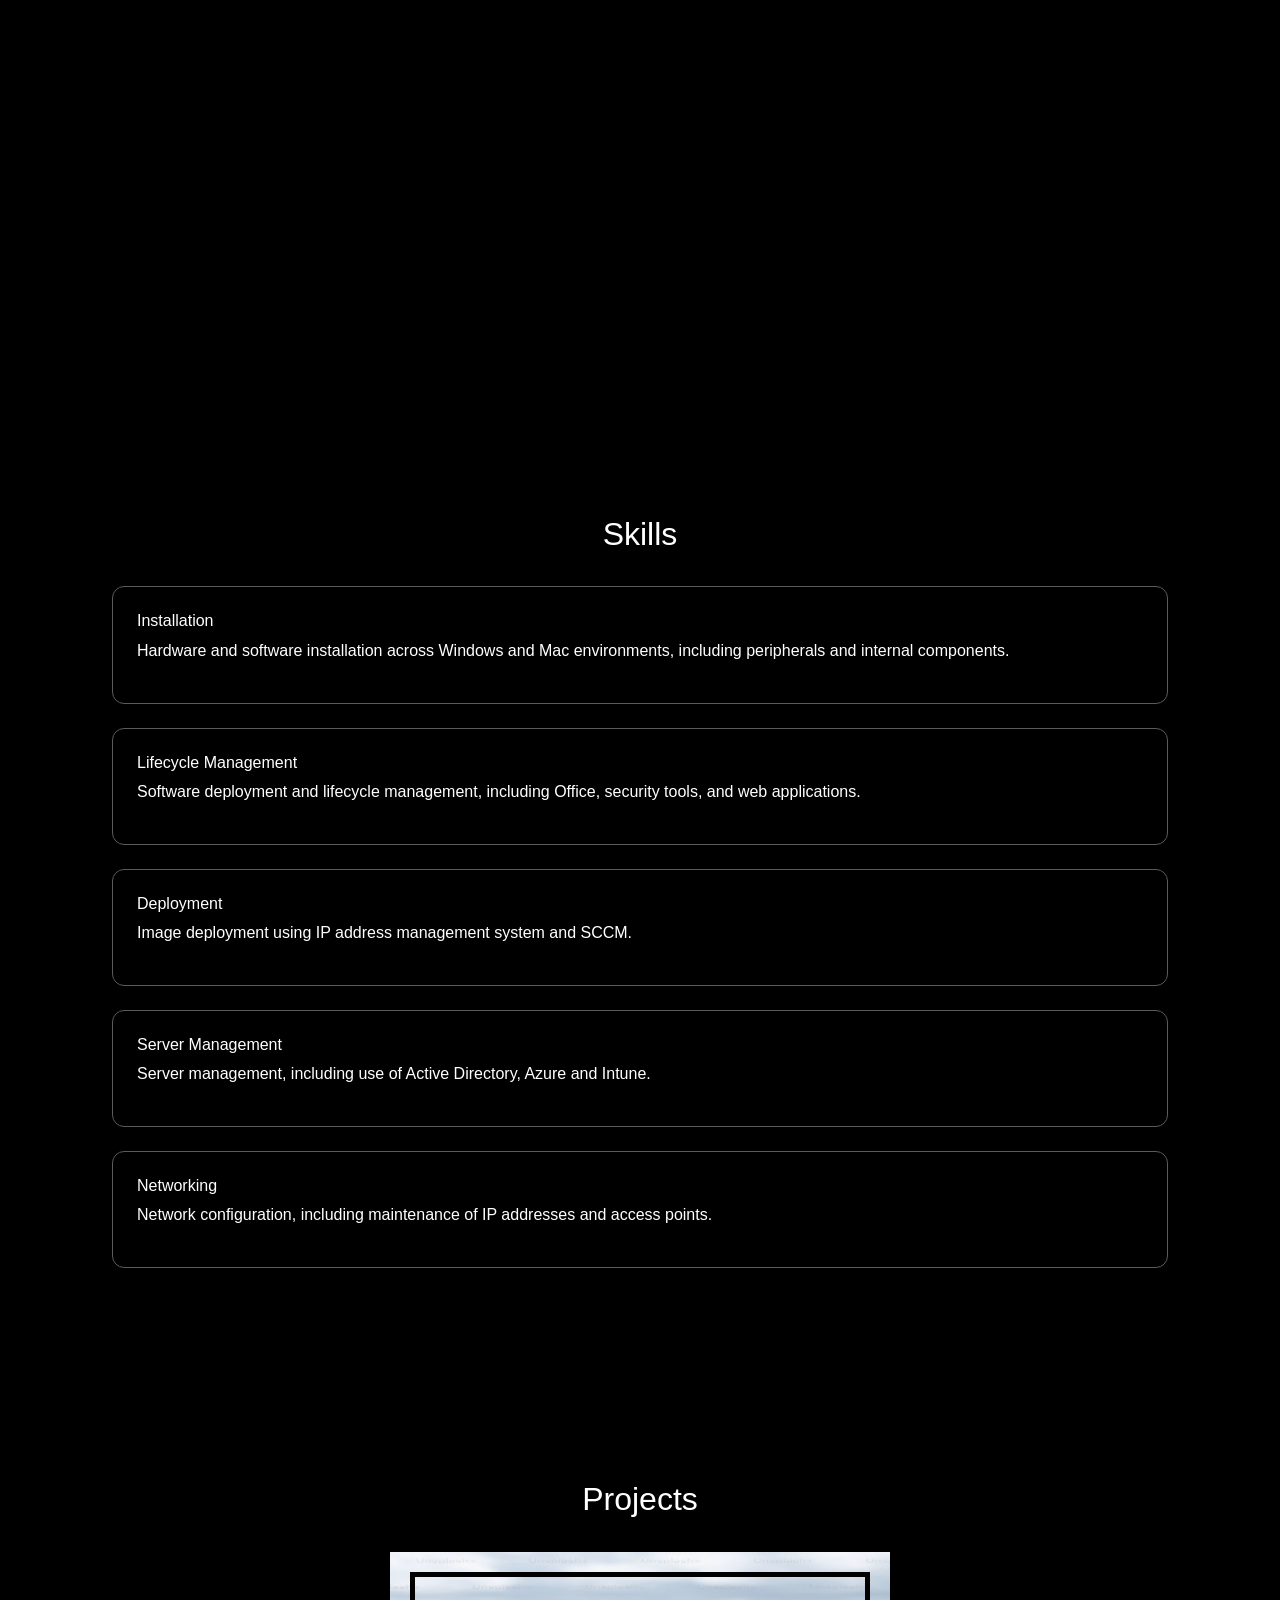
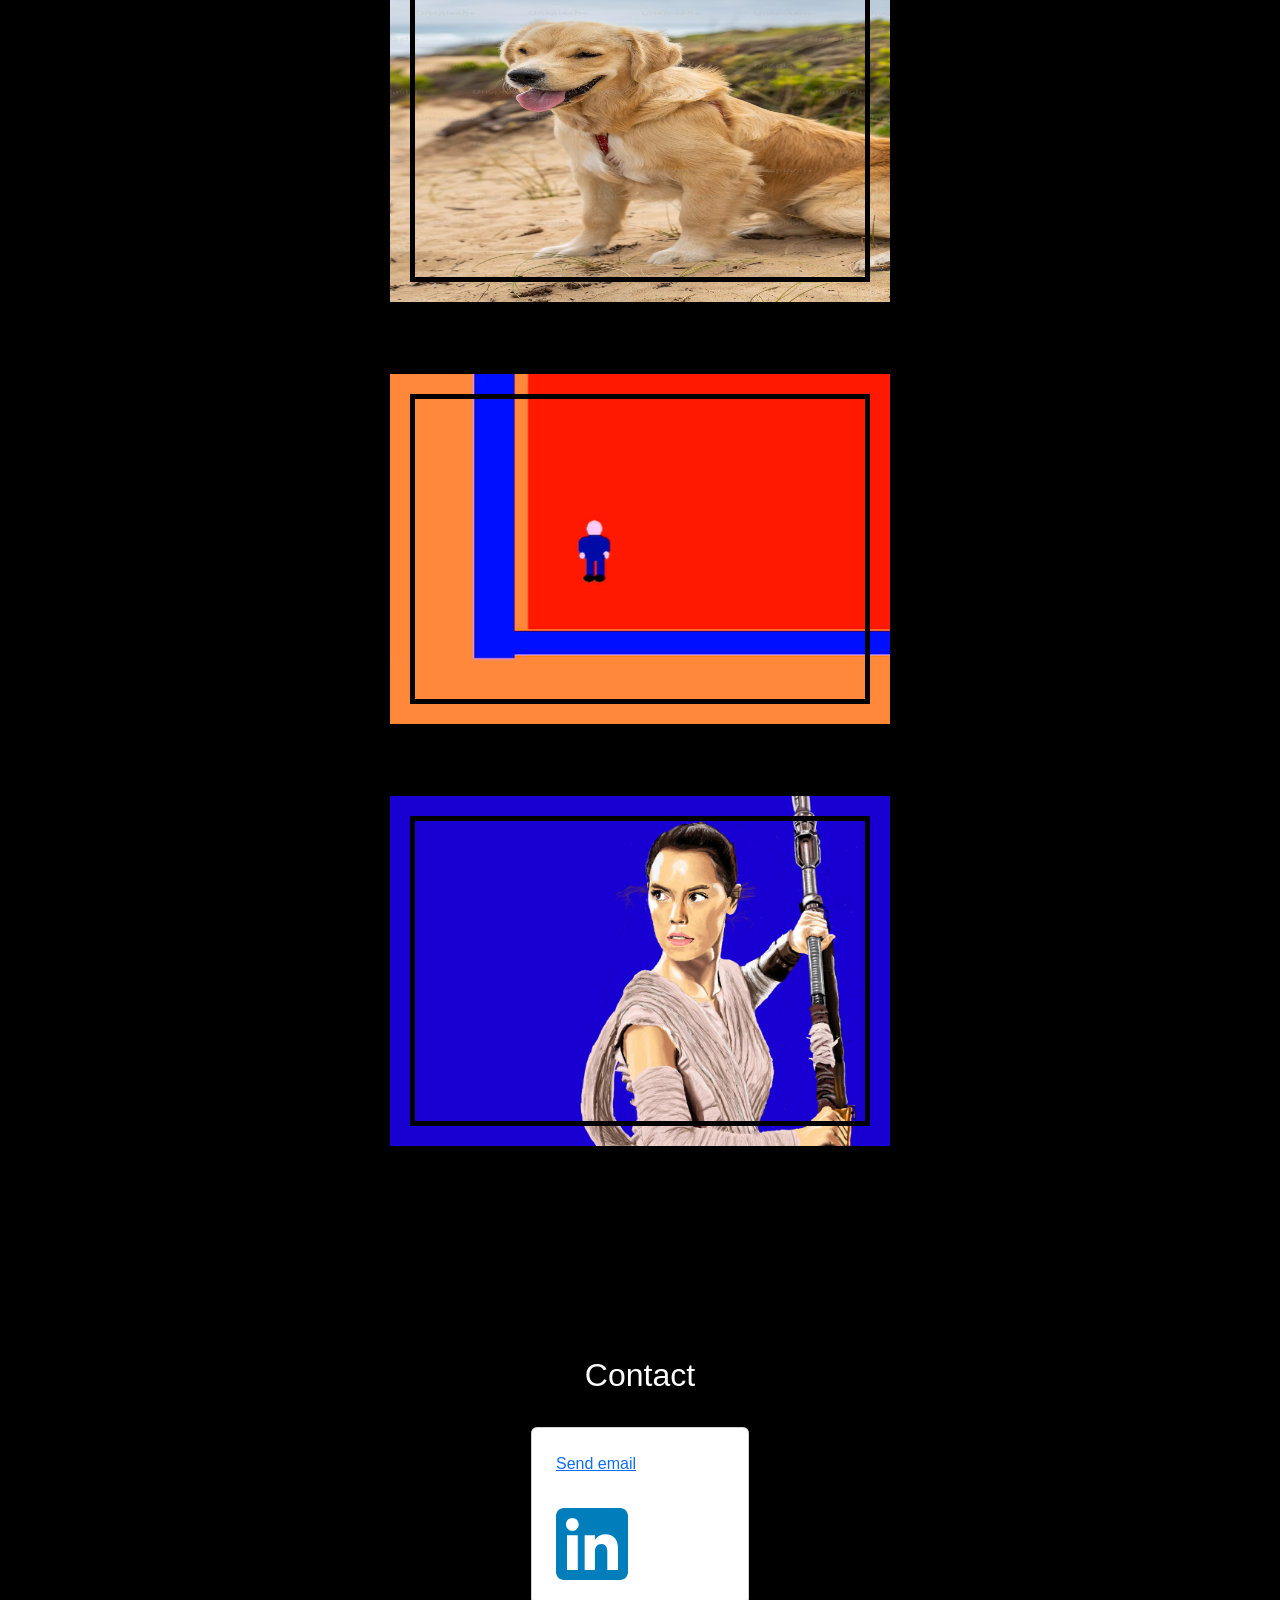
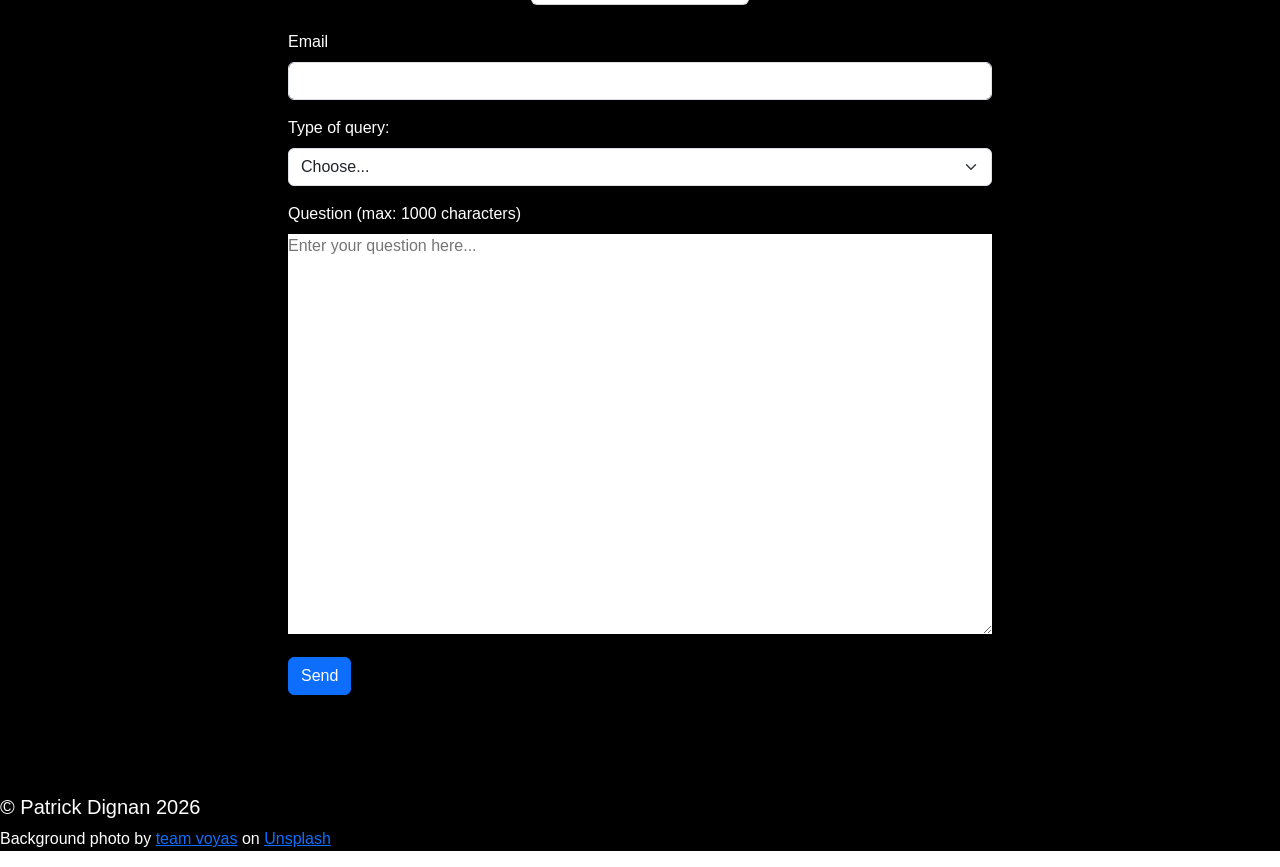
==== commit d523c3c0: "Refactor CSS styles and remove comments" ====
--- a/index.html
+++ b/index.html
@@ -284,7 +284,8 @@
         </div>
       </main>
       <footer class="flex-row fr-center">
-			
+			  <h5>&copy; Patrick Dignan 2026</h5>
+			  <p>Background photo by <a href="https://unsplash.com/@voyas?utm_source=unsplash&utm_medium=referral&utm_content=creditCopyText">team voyas</a> on <a href="https://unsplash.com/photos/red-pleated-stage-curtain-bvHWrljtz8U?utm_source=unsplash&utm_medium=referral&utm_content=creditCopyText">Unsplash</a></p>
         <div class="social-test">
         </div>
 		  </footer>
--- a/style.css
+++ b/style.css
@@ -22,16 +22,6 @@
 	font-family: Arial, Helvetica, sans-serif;
 }
 
-/* 
-	? Flexbox
-	* single dimensional
-	* allows to style components using parent > child relationship
-	* the parent is the component we use flexbox on
-	* children of said parent get affected
-	* uses properties and values custom to Flexbox module
-	* styles based on main and cross axes (they rotate!!!!)
-*/
-
 header {
 	padding: 2em 3em;
 
@@ -60,7 +50,8 @@
 	background: no-repeat url("./assets/photo-1661250136420-56b685db54f1.avif");
 	background-repeat: no-repeat;
 	background-attachment: fixed;
-	min-height: 100vh;
+	background-size: auto;
+	min-height: 200vh;
 	background-color: black;
 }
 
@@ -78,7 +69,7 @@
 	/* handles wrap of elements */
 
 	justify-content: center;
-
+	/* align-items: center; */
 }
 
 /* The navigation bar */
@@ -114,96 +105,135 @@
 	align-content: flex-start;
 	/* aligns against cross axis when wrapping is involved */
 
+	/* gap: var(--gap-primary); */
+    /* background-color: brown; */
     margin: 10px 10px;
 }
 
 .nav-bar a:hover {
-	float: left;
-  	display: block;
-  	color: black;
-  	text-align: center;
-  	text-decoration: none;
+		float: left;
+  		display: block;
+  		color: black;
+  		text-align: center;
+  		/* padding: 14px 16px; */
+  		text-decoration: none;
+  	
+	/* gap: var(--gap-primary); */
     background-color: brown;
+    /* margin: 10px 10px; */
 }
 
 .nav-bar a:active {
-	float: left;
-  	display: block;
-  	color: black;
-  	text-align: center;
-  	text-decoration: none;
+		float: left;
+  		display: block;
+  		color: black;
+  		text-align: center;
+  		/* padding: 14px 16px; */
+  		text-decoration: none;
+  		
+	/* gap: var(--gap-primary); */
 	background-color: red;
-	
-}
-
-.hero-section{
+	/* margin: 10px 10px; */
+}
+
+#hero-section{
 	color: white;
+	/* background-color: beige; */
 	border: 2px rounded black;
 	width: 75vw;
 	height: 85vh;
-	padding: 5px;
-	font-family: Arial, Helvetica, sans-serif;
+	/* padding: 5px; */
+	padding: clamp(2rem, 6vw, 5rem);
 	margin: 25px;
 	display: flex;
-	flex-wrap: wrap;
-	/* handles wrap of elements */
-	justify-content: center;
-	align-items: center;
-
+	flex-direction: row;
+	flex-wrap: wrap;
+	/* handles wrap of elements */
+	justify-content: center;
+	align-items: center;
 	/* height: 200vh; */
 	/* comment back in to play with align-content */
-
 	/* align-content: flex-start; */
 	/* aligns against cross axis when wrapping is involved */
-
 	gap: var(--gap-primary);
 	position: relative;
-}
-
-.about-me-section{
+	width: 100%;
+	max-width: 1200px;
+	margin: 0 auto;
+	width: 75vw;
+}
+
+#about-me{
 	color: white;
-	padding-top: 100px;
+	padding: clamp(2rem, 6vw, 5rem);
+	padding-top: 200px;
 	padding-bottom: 500px;
 	display: flex;
 	flex-direction: row;
 	flex-wrap: wrap;
 	/* handles wrap of elements */
 	justify-content: center;
+	/* align-items: center; */
+	
+	/* background-color: beige; */
 	border: 2px rounded black;
 	width: 100%;
 	max-width: 1200px;
 	margin: 0 auto;
 	gap: 25px;
-}
-
-.skills-section{
+
+	width: 100%;
+	margin: 0 auto;
+	
+}
+
+#skills{
 	color: white;
 	padding-top: 100px;
 	padding-bottom: 100px;
 	display: flex;
 	flex-direction: row;
 	flex-wrap: wrap;
-	/* handles wrap of elements */
-	justify-content: center;
-	align-items: center;
-
+	padding: clamp(7rem, 7vw, 6rem);
+	/* handles wrap of elements */
+	/* flex: 1 0 30%; */
+	justify-content: center;
+	align-items: center;
+	/* font-size:clamp(1.5rem, 4vw, 3rem); */
+	/* background-color: beige; */
 	border: 2px rounded black;
 	width: 100%;
+	margin: 0 auto;
 	max-width: 2000px;
-	margin: 0 auto;
 	gap: 25px;
 }
 
 .skills-card-container {
 	display: flex;
-	flex-direction: row;
+	flex-direction: column;
 	flex-wrap: wrap;
 	justify-content: center;
 	gap: var(--gap-primary);
 	width: 100%;
 }
 
-.projects-section{
+.skills-card {
+	box-sizing: border-box;
+	/* display: flex; */
+	/* flex-wrap: nowrap; */
+	border: 1px solid var(--color-secondary-gray);
+	align-items: center;
+	box-sizing: border-box;
+	width: 100%;
+	padding: 1.5rem;
+	border-radius: 0.75rem;
+	/* max-width: 280px; */
+	/* height: 380px; */
+	/* flex: 10px 10px 0px; */
+	
+}
+
+#projects{
 	color: white;
 	padding-top: 100px;
 	padding-bottom: 100px;
@@ -211,22 +241,37 @@
 	flex-direction: row;
 	flex-wrap: wrap;
 	/* handles wrap of elements */
-	justify-content: center;
-	align-items: center;
-	margin: 0 auto;
+	/* align-content: flex-start; */
+	justify-content: center;
+	align-items: center;
+	font-size:clamp(1.5rem, 4vw, 3rem);
+	
+	/* background-color: beige; */
+	/* border: 2px rounded black; */
+	width: 100%;
+	margin: 0 auto;
+	
 	/* The @media (max-width: 1063px) method does the same thing with or without the two lines below, but maybe they can act as an enforcer if need be */
 	grid-template-columns: repeat(3, 1fr);
 	grid-template-rows: repeat(1fr, 3);
+
 	gap: 25px;
+	
 }
 
 .projects-card-container {
+	margin: 0;
+	/* min-height: 100vh; */
+	/* position: sticky; */
 	display: flex;
 	flex-direction: row;
 	flex-wrap: wrap;
-	justify-content: center;
+	/* justify-content: center; */
+	place-content: center;
+	/* background: repeating-linear-gradient(135deg,#A7DBDB 0 20px,#79BD9A 0 40px); */
 	/* overflow-x: auto; Adds a horizontal scrollbar if boxes overflow the screen */
 	/* overflow-y: */
+	/* align-items: center; */
 	gap: var(--gap-primary);
 	width: 100%;
 }
@@ -236,51 +281,33 @@
 	height: 80%;
 }
 
-.contacts-section{
-	padding-top: 100px;
-	padding-bottom: 100px;
-	display: flex;
-	flex-direction: row;
-	flex-wrap: wrap;
-	/* handles wrap of elements */
-	justify-content: center;
-	align-items: center;
-	color: white;
-	border: 2px rounded black;
-	width: 100%;
-	max-width: 1200px;
-	margin: 0 auto;
-	width: 75vw;
-	gap: 25px;
-}
-
-.skills-card {
-	/* display: flex; */
-	/* flex-wrap: nowrap; */
-	/* border: 1px solid var(--color-secondary-gray); */
-	align-items: center;
-	max-width: 280px;
-	height: 380px;
+/* The below mimics the 'Flexbox Holy Albatross' method */
+/* Should I use the more specific 'mobile viewing' method, and then enforce it with the grid template columns for the projects section, because the method applies the column when the condition is met.
+/* Although that might affect something else*/
+@media (max-width: 1547px) {
+	.projects-card-container {
+		flex-direction: column;
+		align-items: center;
+	}
+}
+
+/* 
+.project-card {
+	display: flex;
+	flex-wrap: nowrap;
+	flex: 1;
+	/* flex-direction: row; !important */
+	/* border: 10px solid var(--color-secondary-gray);
+	max-width: 250px;
+	height: 350px; */
 	/* flex: 10px 10px 0px; */
-}
-
-.card {
-	/* Bootstrap class */ 
-
-	/* display: flex; */
-	/* flex-wrap: nowrap; */
-	/* border: 1px solid var(--color-secondary-gray); */
-	align-items: center;
-	max-width: 280px;
-	height: 380px;
-	/* flex: 10px 10px 0px; */
-}
-
-face-pic {
-	width: 20px;
-}	
-
-#header-container{
+/* } */
+
+/* .header-container, .responsive-text { */
+	/* flex: 1; */
+/* } */
+
+.header-container{
 	/* width: 100%; */
 	/* height: auto; */
 	justify-content: center;
@@ -290,7 +317,7 @@
 
 image-container, .responsive-text {
 	flex: 1;
-} */
+}
 
 .image-container{
 	/* width: 100%; */
@@ -302,6 +329,182 @@
 	border: 5px solid rgba(255, 0, 0, 0.5);
 }
 
+/* .projects-pic-container:before {
+	border: 5px solid #000;
+	content: "";
+	position: absolute;
+	top: -10;
+	bottom: -10;
+	left: -10;
+	right: -10;
+	/* border: 10px solid rgba(0, 0, 0, 0.3) */
+	/* pointer-events: none; */
+/* } */
+
+.projects-pic-container {
+	
+	position: relative;
+	/* display: inline-block; */
+	/* width: 100%; */
+	/* max-width: 400px; */
+	margin: 0 auto;
+}
+
+.hover-text {
+	position: absolute;
+	top: 0;
+	bottom: 0;
+	left: 0;
+	right: 0;
+	width: 100%;
+	height: 100%;
+	background: rgba(0, 0, 0, 0.3); /*Semi-transparent dark overlay*/
+	color: white;
+	display: flex;
+	align-items: center;
+	justify-content: center;
+	text-align: center;
+	opacity: 0; /* Hide text initially */
+	transition: opacity 0.3s ease; /*Smooth fade-in effect*/
+}
+
+.responsive-image {
+	position: relative;
+	margin: 0 auto;
+	/* width: 100%; */
+
+	--b: 5px; /* border thickness */
+	--d: 20px; /* the distance from the edge */
+	--o: 20px; /* Offset of the border */
+	--s: 1; /* the direction of the hover effect (+1 or -1); */
+
+	--_d: calc(var(--d) + var(--s)*1em);
+	mask:
+		conic-gradient(from 90deg at var(--_d) var(--_d),#0000 25%,#000 0)
+			0 0/calc(100% - var(--_d)) calc(100% - var(--_d)),
+		conic-gradient(#000 0 0) no-repeat 50%/
+			calc(100% - 2*(var(--_d) + var(--b)))
+			calc(100% - 2*(var(--_d) + var(--b)));
+		
+	
+	font-size: 0;
+	cursor: pointer;
+	transition: .35s;
+
+	/* background: #000;
+	color: #fff;
+	margin: 50px;
+	padding: 15px;
+	position: relative; */
+}
+
+.responsive-image:hover {
+	font-size: var(--o);
+}
+
+.projects-pic-container:hover .hover-text {
+	opacity: 1; /* Show text on hover */
+}
+
+.projects-dropdown-card
+{
+
+}
+
+/* Adding dropdown card that appears when clicking on project */
+
+.image-dropdown-container {
+	position: relative;
+	display: inline-block;
+	overflow: hidden;
+}
+
+.toggle-checkbox {
+	display: none;
+}
+
+.image-trigger {
+	cursor: pointer;
+	display: block;
+}
+
+.image-trigger img {
+	display: block;
+	width: 100%;
+	max-width: 400px; /* Adjust size as needed */
+	height: auto;
+}
+
+.dropdown-caption {
+	position: absolute;
+	top: 0;
+	left: 0;
+	width: 100%;
+	background: rgba(0, 0, 0, 0.8);
+	color: #fff;
+	padding: 15px;
+	box-sizing: border-box;
+
+	transform: translateY(-100%);
+	opacity: 0;
+
+	transition: transform 0.4s ease, opacity 0.3s ease;
+}
+
+.toggle-checkbox:checked ~ .dropdown-caption {
+	transform: translateY(0);
+	opacity: 1;
+}
+
+/* End of dropdown card styles */
+
+#contacts{
+	padding-top: 110px;
+	padding-bottom: 100px;
+	display: flex;
+	flex-direction: column;
+	flex-wrap: wrap;
+	/* handles wrap of elements */
+	/* align-content: flex-start; */
+	justify-content: center;
+	align-items: center;
+	color: white;
+	/* background-color: beige; */
+	border: 2px rounded black;
+	width: 100%;
+	max-width: 1200px;
+	margin: 0 auto;
+	width: 75vw;
+	/* height: 850vh; */
+	/* padding: 5px; */
+	/* font-family: Arial, Helvetica, sans-serif; */
+	/* margin: 25px; */
+	/* gap: var(--gap-primary); */
+	gap: 25px;
+	/* position: relative; */
+	/* position: absolute; */
+}
+
+.card {
+	/* Bootstrap class */
+
+	/* display: flex; */
+	/* flex-wrap: nowrap; */
+	/* box-sizing: border-box; */
+	border: 1px solid var(--color-secondary-gray);
+	/* align-items: center; */
+	max-width: 400px;
+	height: 380px;
+	/* flex: 10px 10px 0px; */
+	/* width: 100%; */
+	padding: 1.5rem;
+	/* border-radius: 0.75rem; */
+	/* Am I able to add these? */
+	/* height: 0;
+	overflow: hidden;
+	transition: all 0.3s ease; */
+}
+
 /* The max-width above also applies to responsive design (web browser) as well as mobile */
 
 /* Stack evenly on mobile */
@@ -313,55 +516,6 @@
 .child {
 	padding: 25px;
 	border: 3px solid black;
-}
-
-.block-container {
-	border: 1px solid black;
-	margin: 5px 0;
-
-	/* block can be turned into inline */
-	/* display: inline; */
-}
-
-.inline-element {
-	border: 1px solid salmon;
-
-	/* inline can be turned into block */
-	display: block;
-
-	/* ? note: act as block but don't occupy full width */
-}
-
-.inline-block {
-	/* it's a div for now which is a block element */
-    border: 1px solid rebeccapurple;
-
-	display: inline-block;
-
-    /*  inline cannot set width, it's set to original content width */
-    width: 250px;
-
-    /* inline block allows us to set block element into inline and change it's width */
-}
-
-/* 
-    ? Float
-    * float elements from left to right 
-*/
-
-.float-container {
-    /* width: 100%; */
-    width: 100svw;
-    height: 25vw;
-    border: 1px solid blue;
-}
-
-.float-box {
-    width: 50px;
-    height: 50px;
-    background-color: pink;
-
-    float: right;
 }
 
 @media (max-width: 768px) {
@@ -377,15 +531,4 @@
 
 footer {
 	color: white;	
-}
-
-/* The below mimics the 'Flexbox Holy Albatross' method */
-/* Should I use the more specific 'mobile viewing' method, and then enforce it with the grid template columns for the projects section, because the method applies the column when the condition is met.
-/* Although that might affect something else*/
-@media (max-width: 1063px) {
-	.projects-card-container {
-		flex-direction: column;
-		align-items: center;
-	}
-}
-
+}
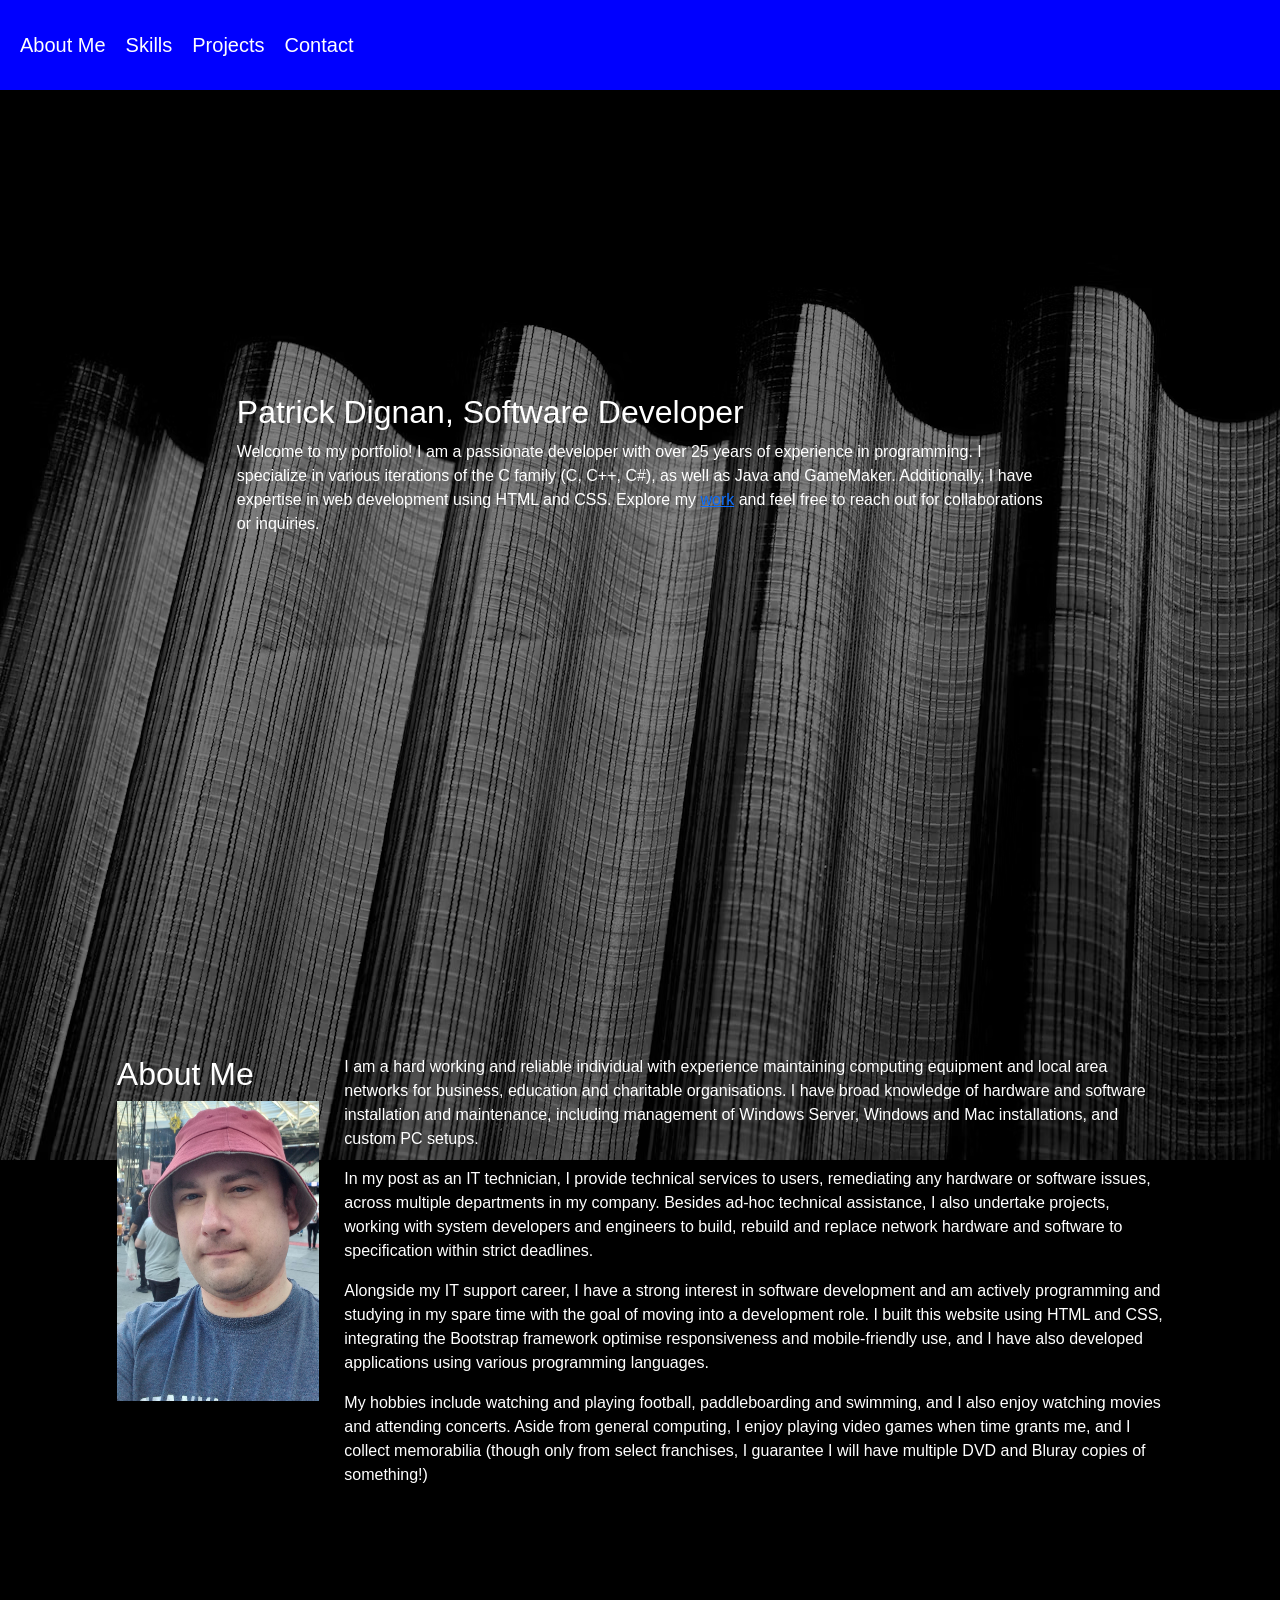
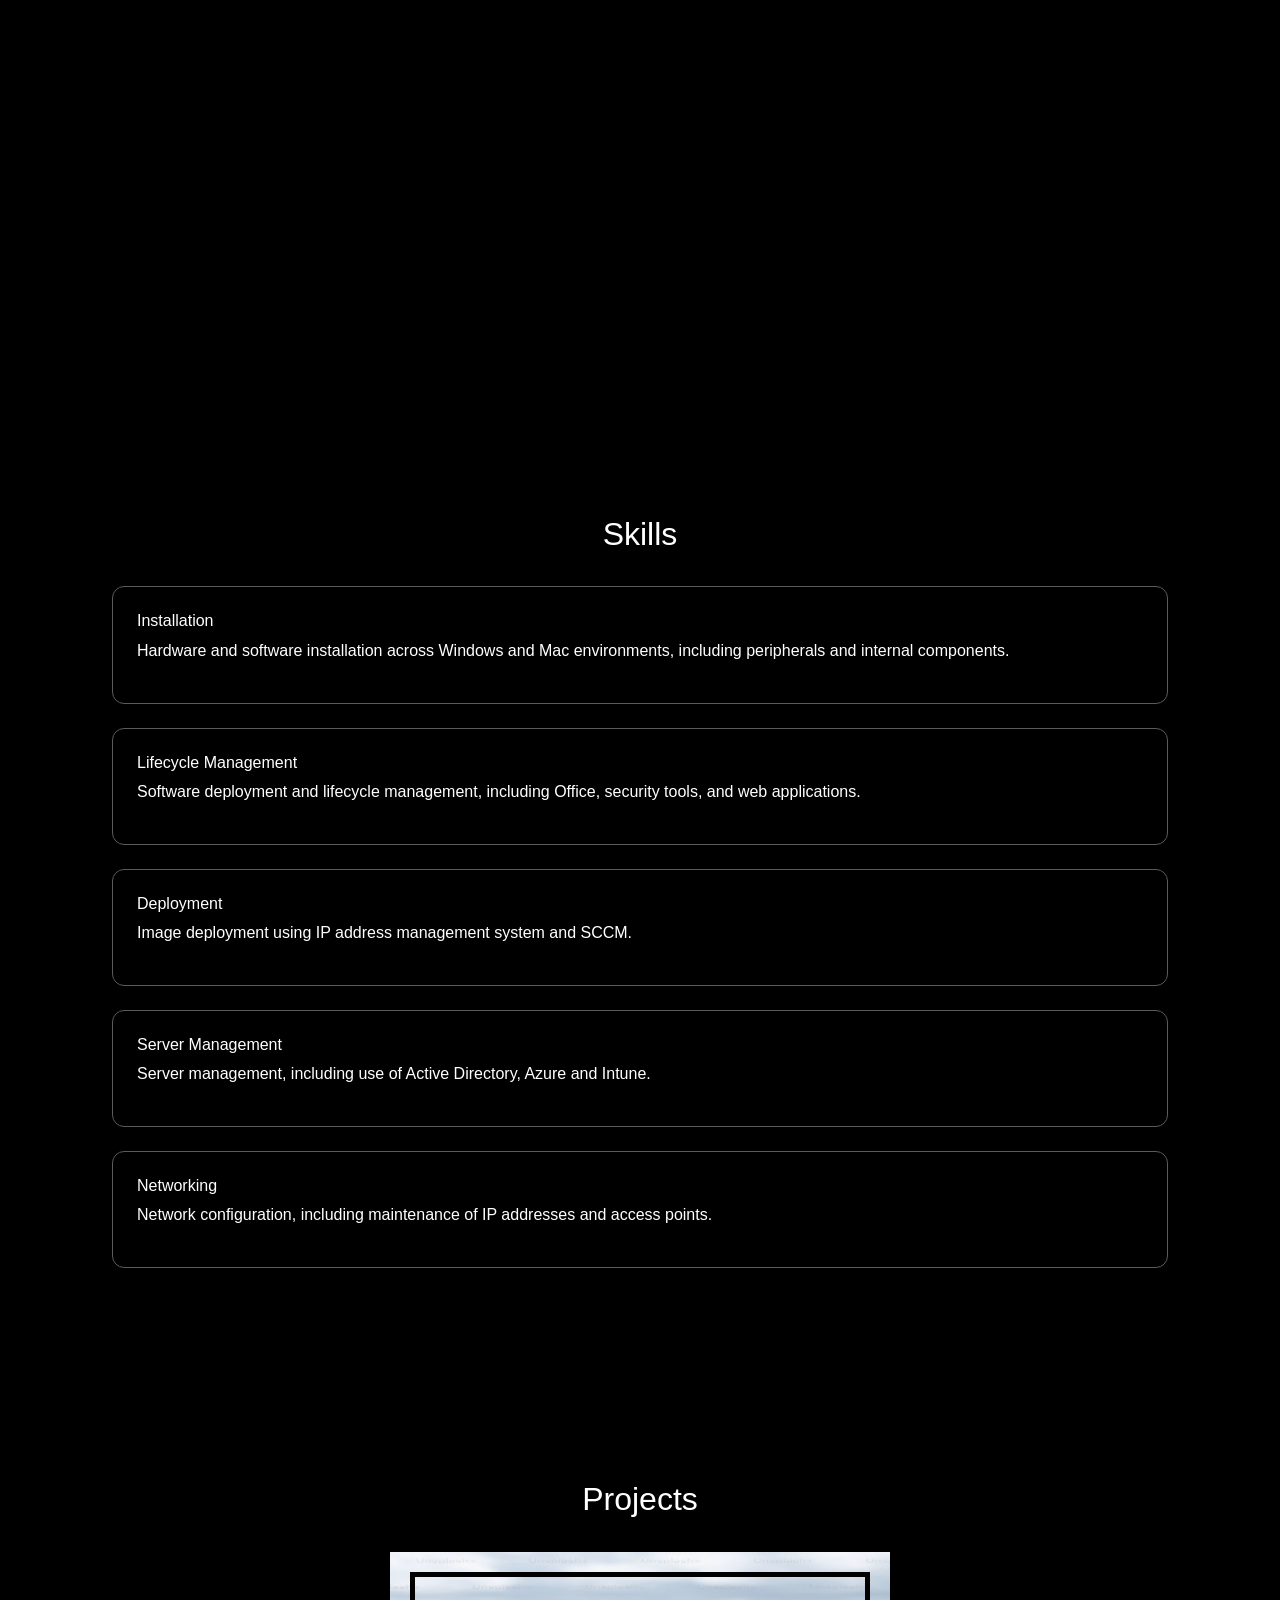
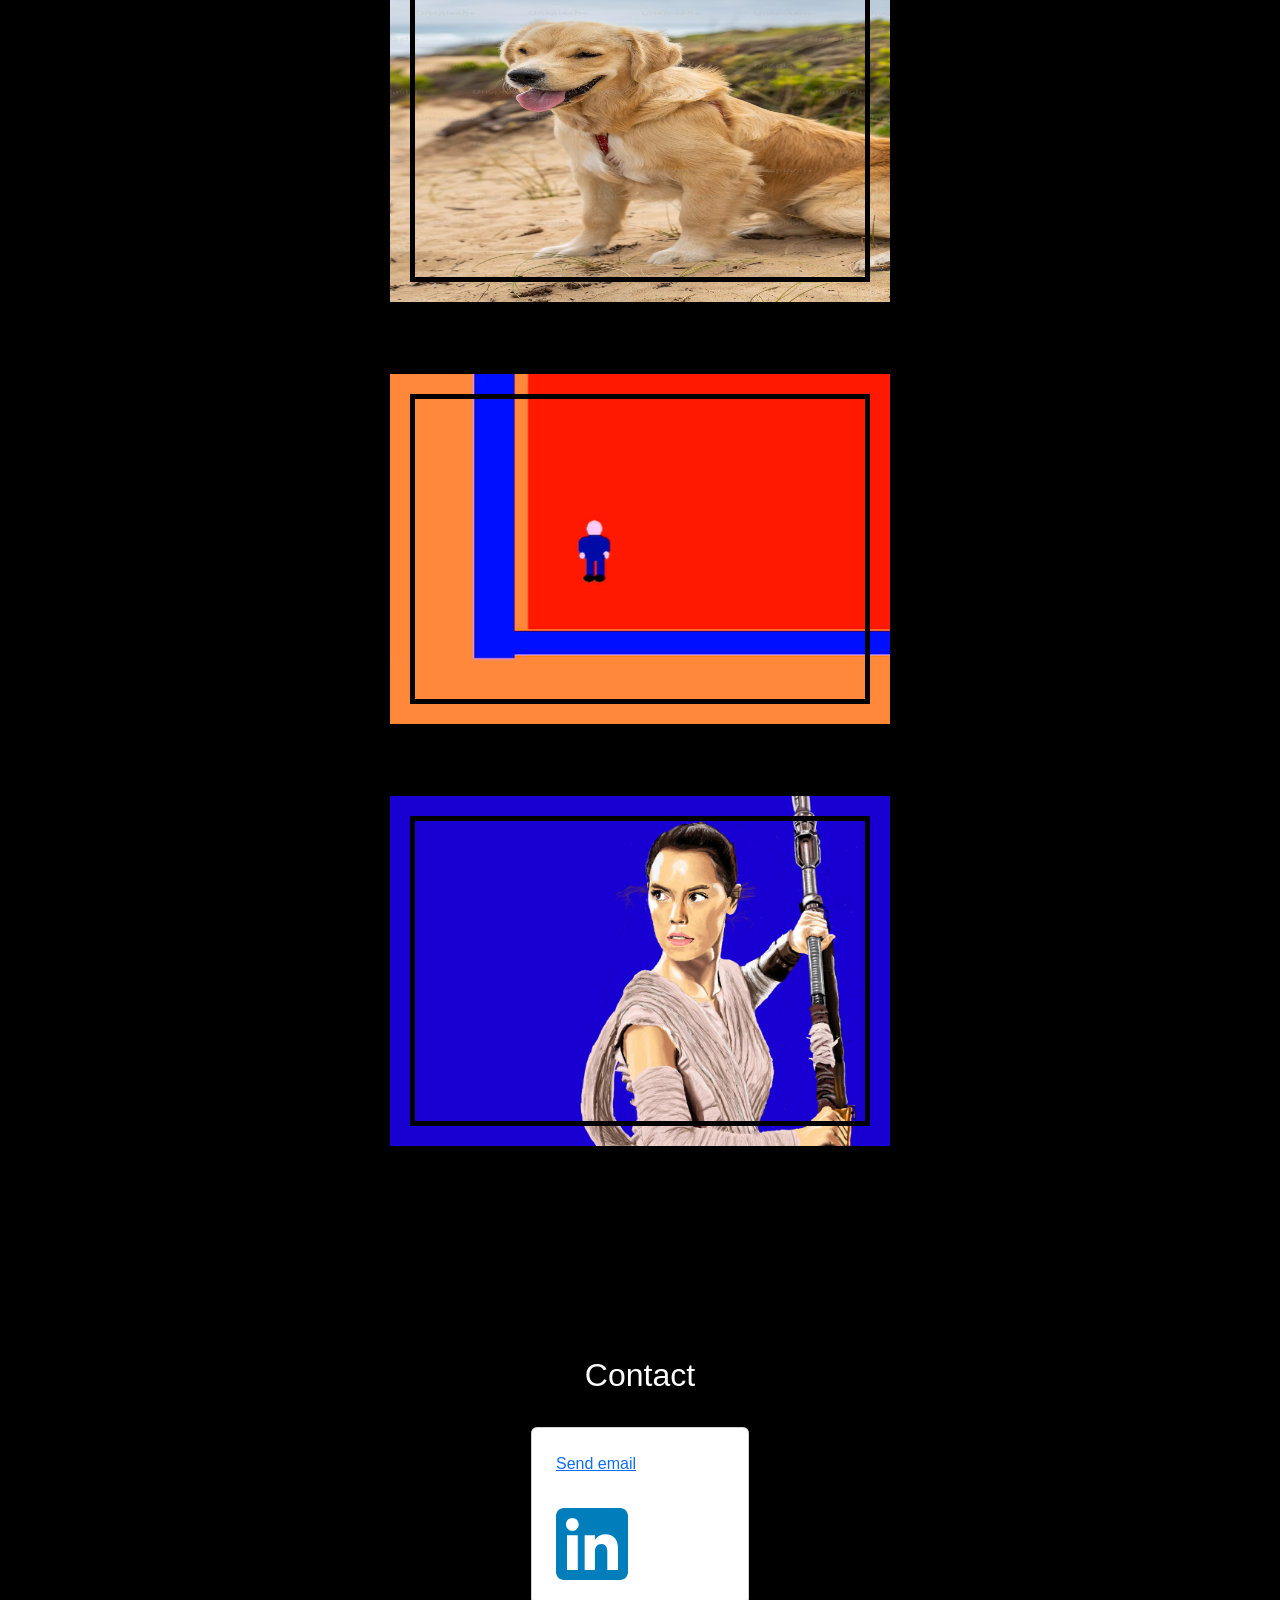
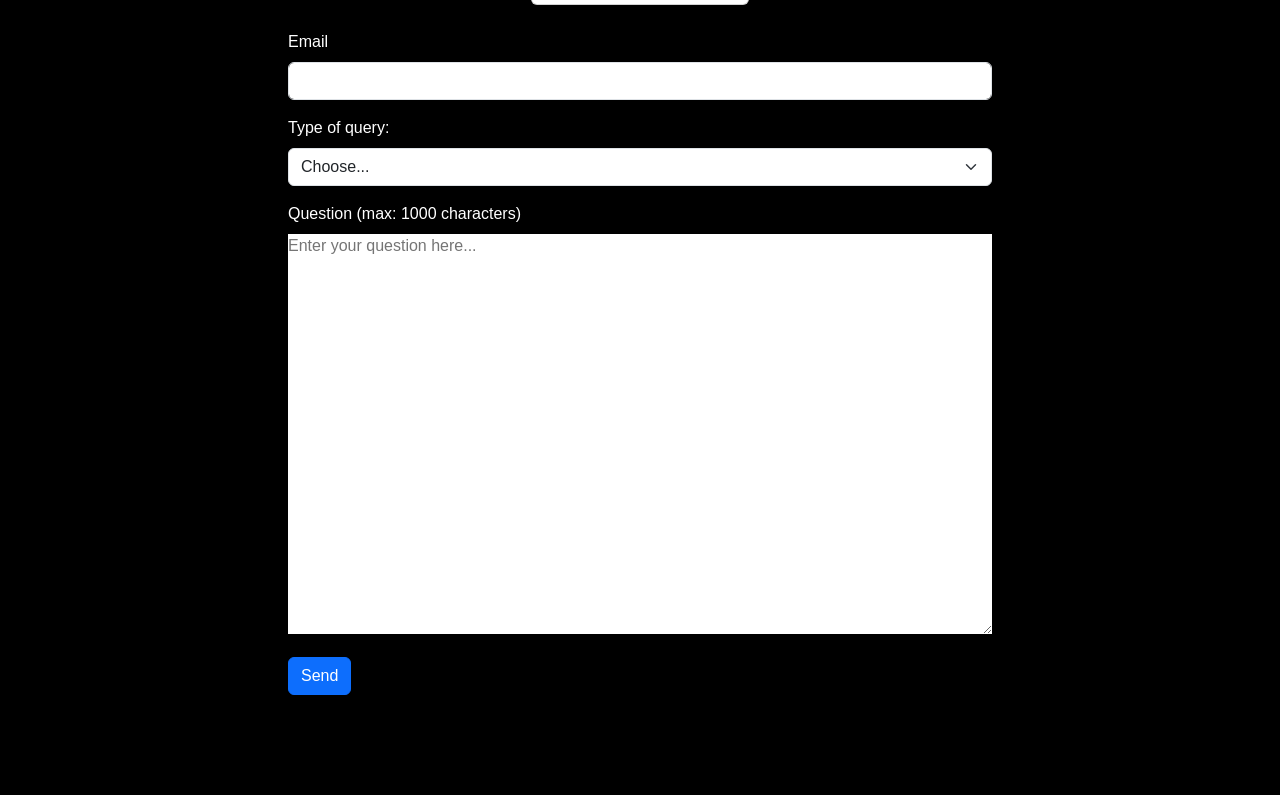
==== commit b3be46d2: "Merge branch 'main' of https://github.com/sketchpad228/fs-dev-portfolio" ====
--- a/index.html
+++ b/index.html
@@ -284,8 +284,7 @@
         </div>
       </main>
       <footer class="flex-row fr-center">
-			  <h5>&copy; Patrick Dignan 2026</h5>
-			  <p>Background photo by <a href="https://unsplash.com/@voyas?utm_source=unsplash&utm_medium=referral&utm_content=creditCopyText">team voyas</a> on <a href="https://unsplash.com/photos/red-pleated-stage-curtain-bvHWrljtz8U?utm_source=unsplash&utm_medium=referral&utm_content=creditCopyText">Unsplash</a></p>
+			
         <div class="social-test">
         </div>
 		  </footer>
--- a/style.css
+++ b/style.css
@@ -531,4 +531,4 @@
 
 footer {
 	color: white;	
-}+}
